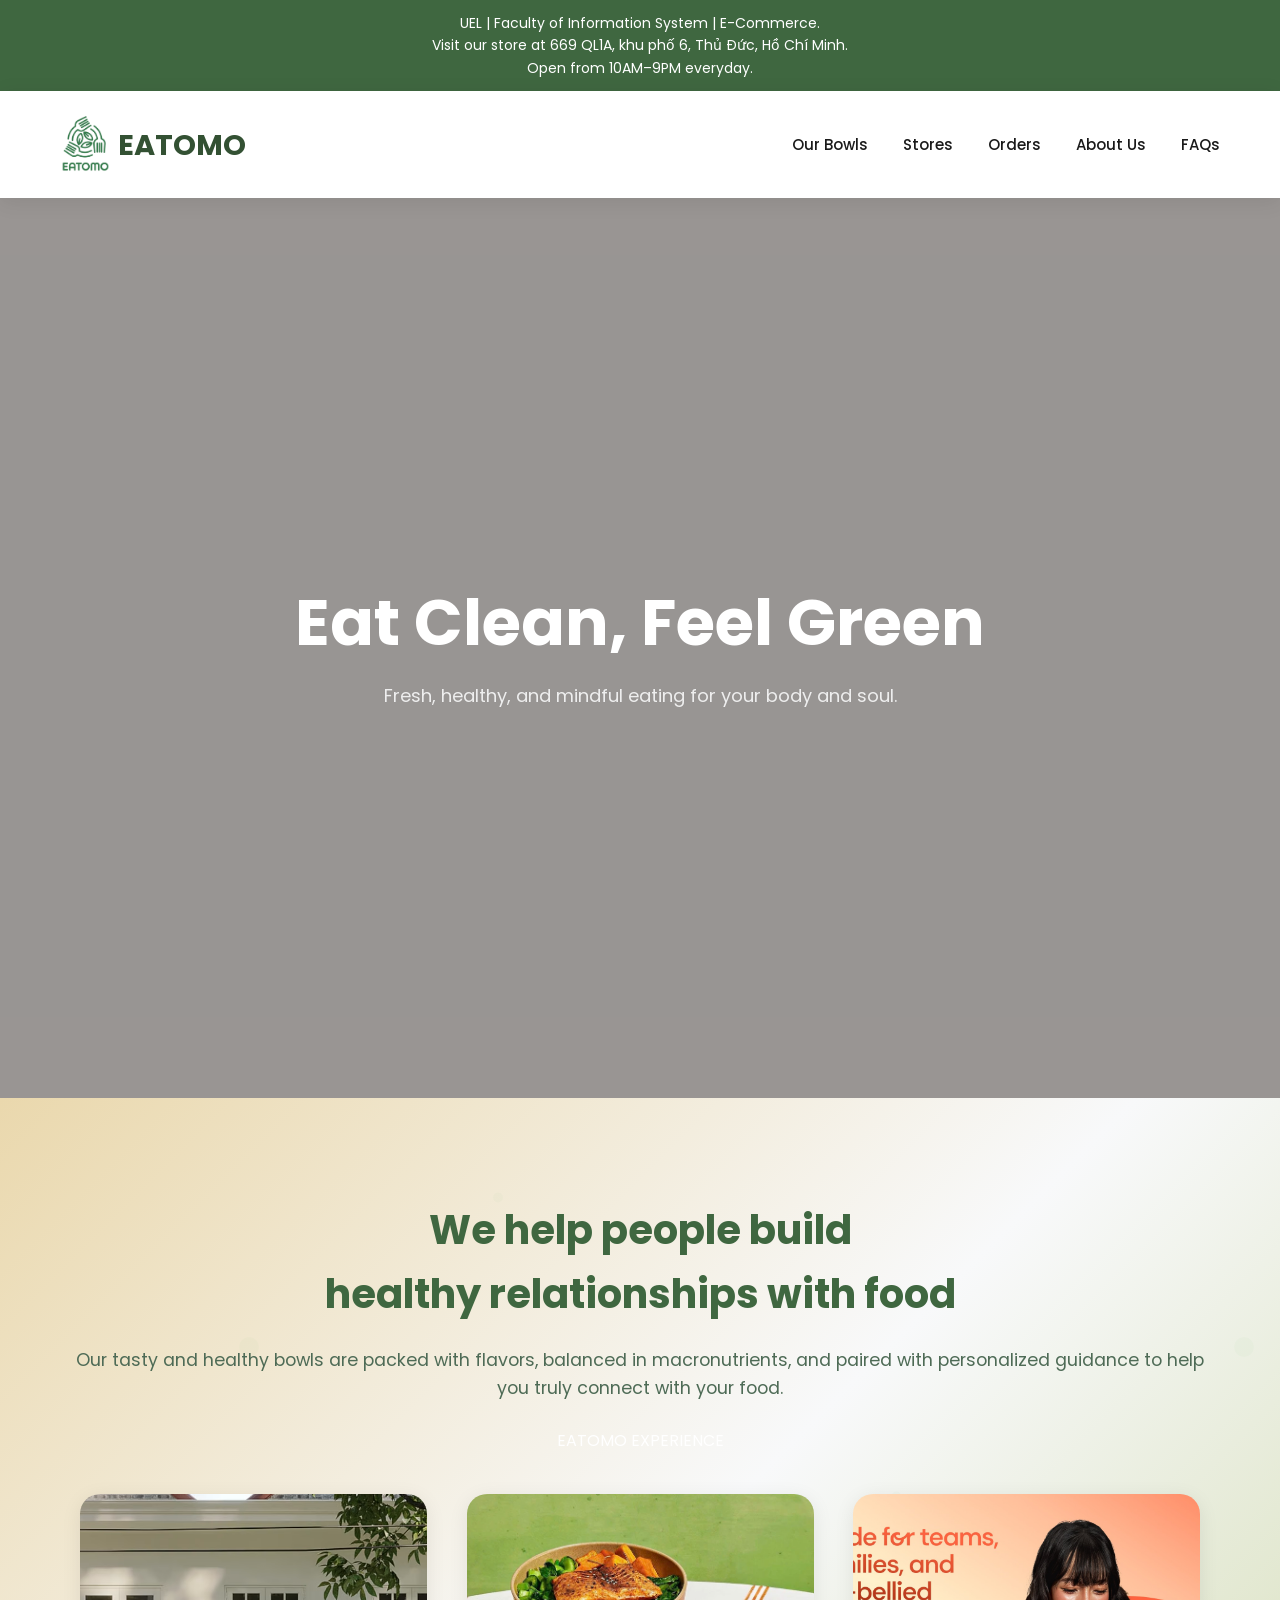
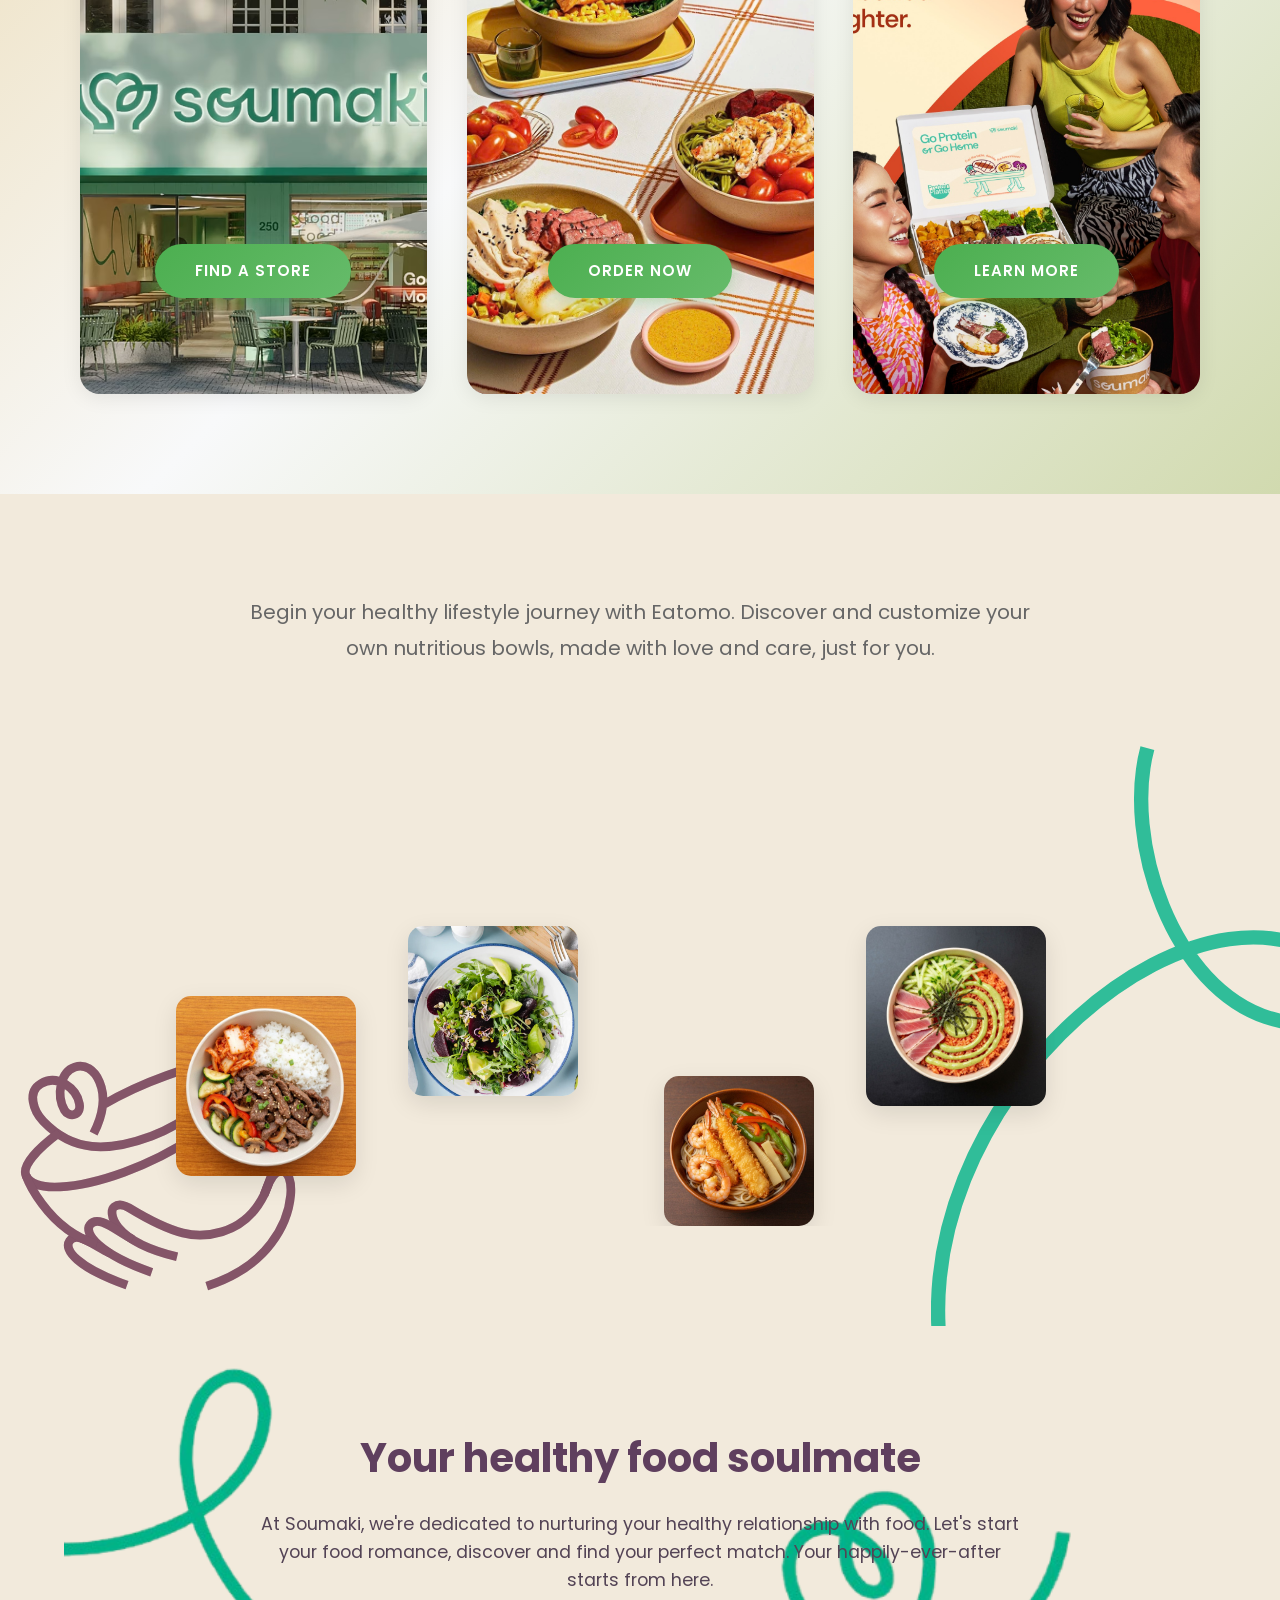
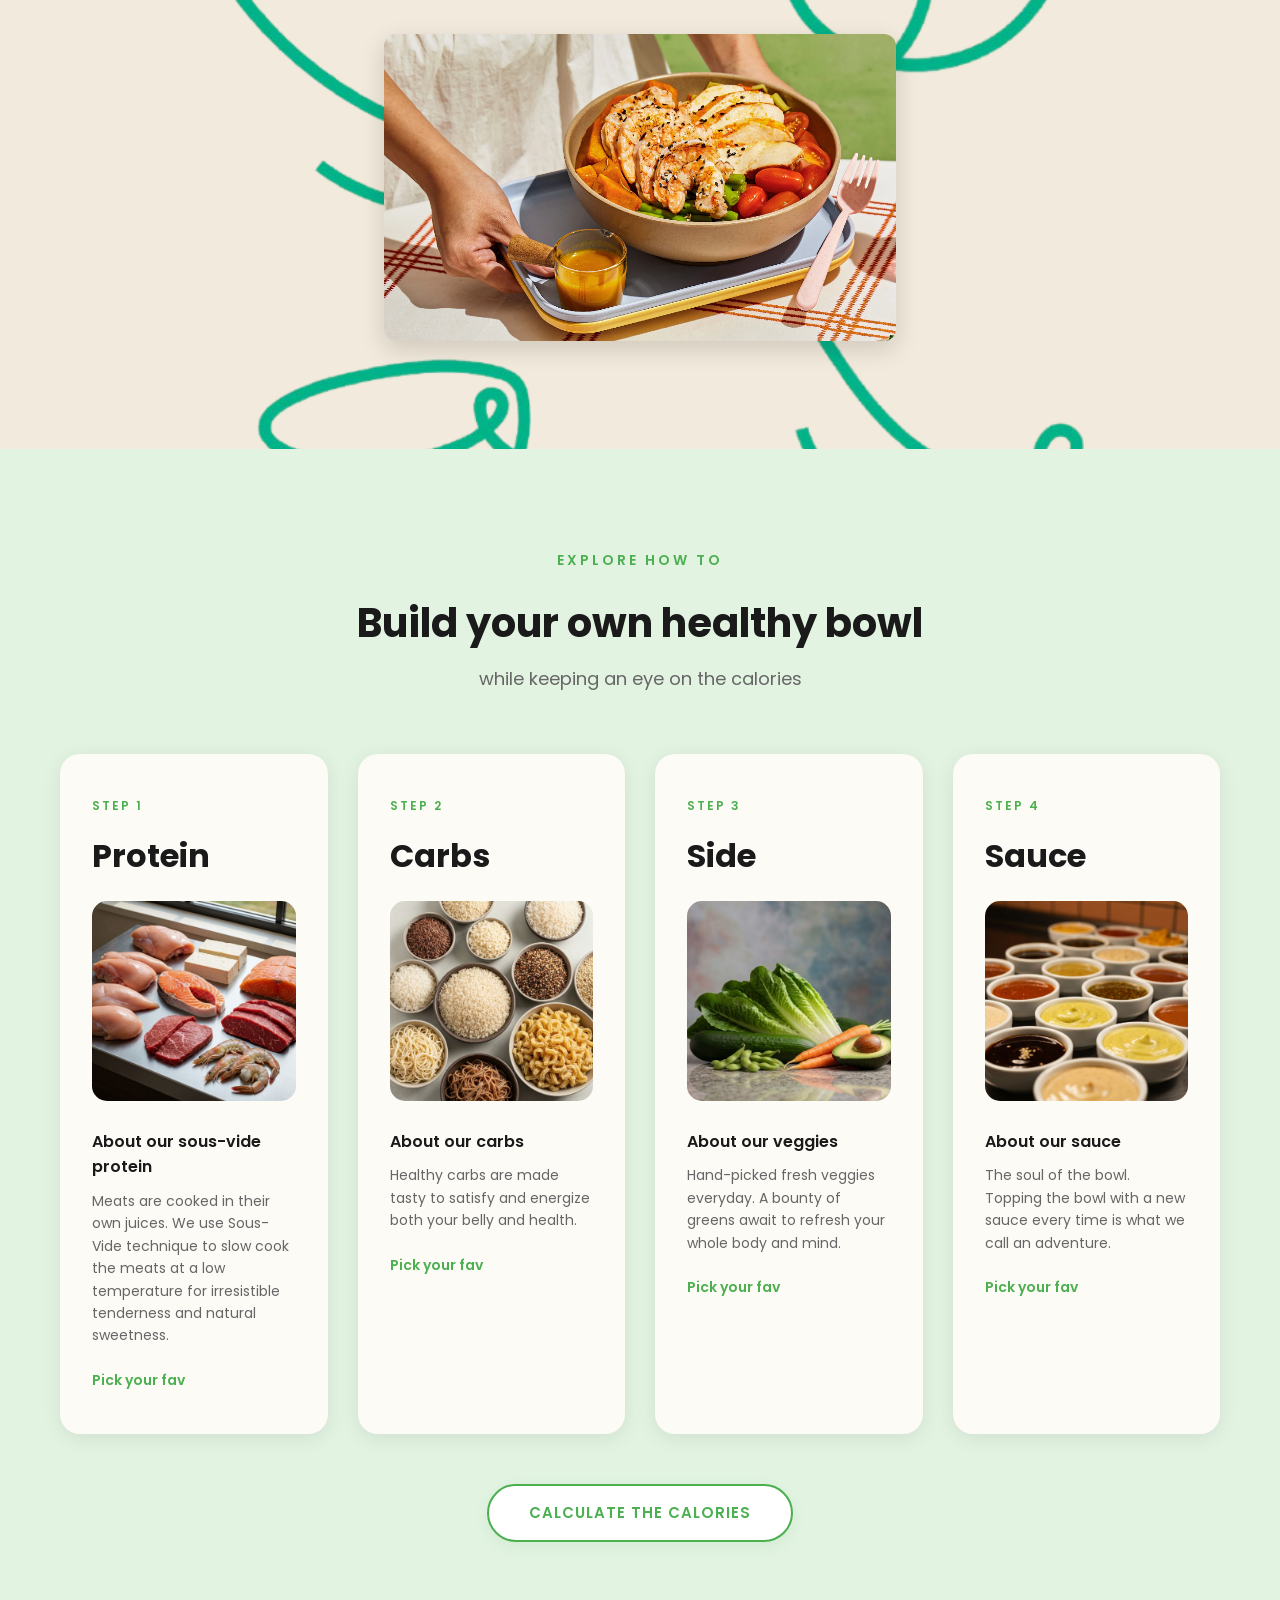
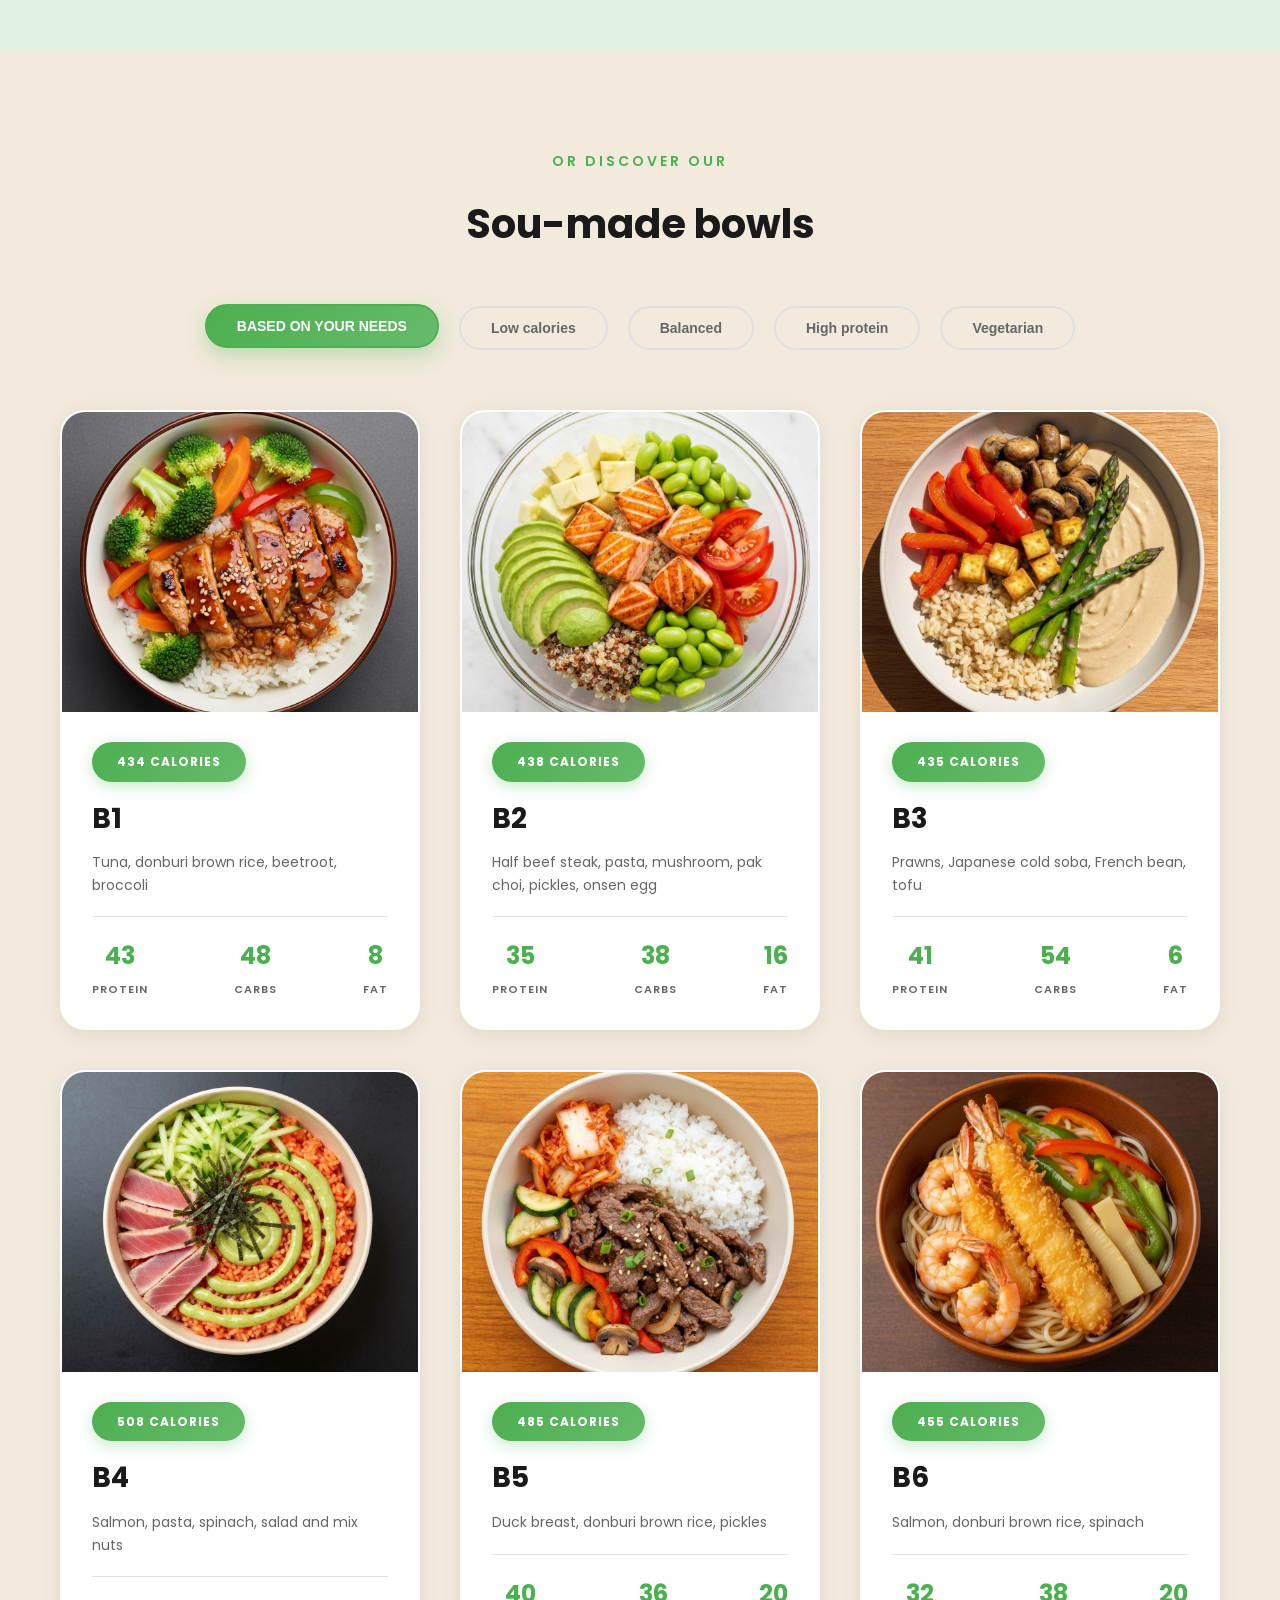
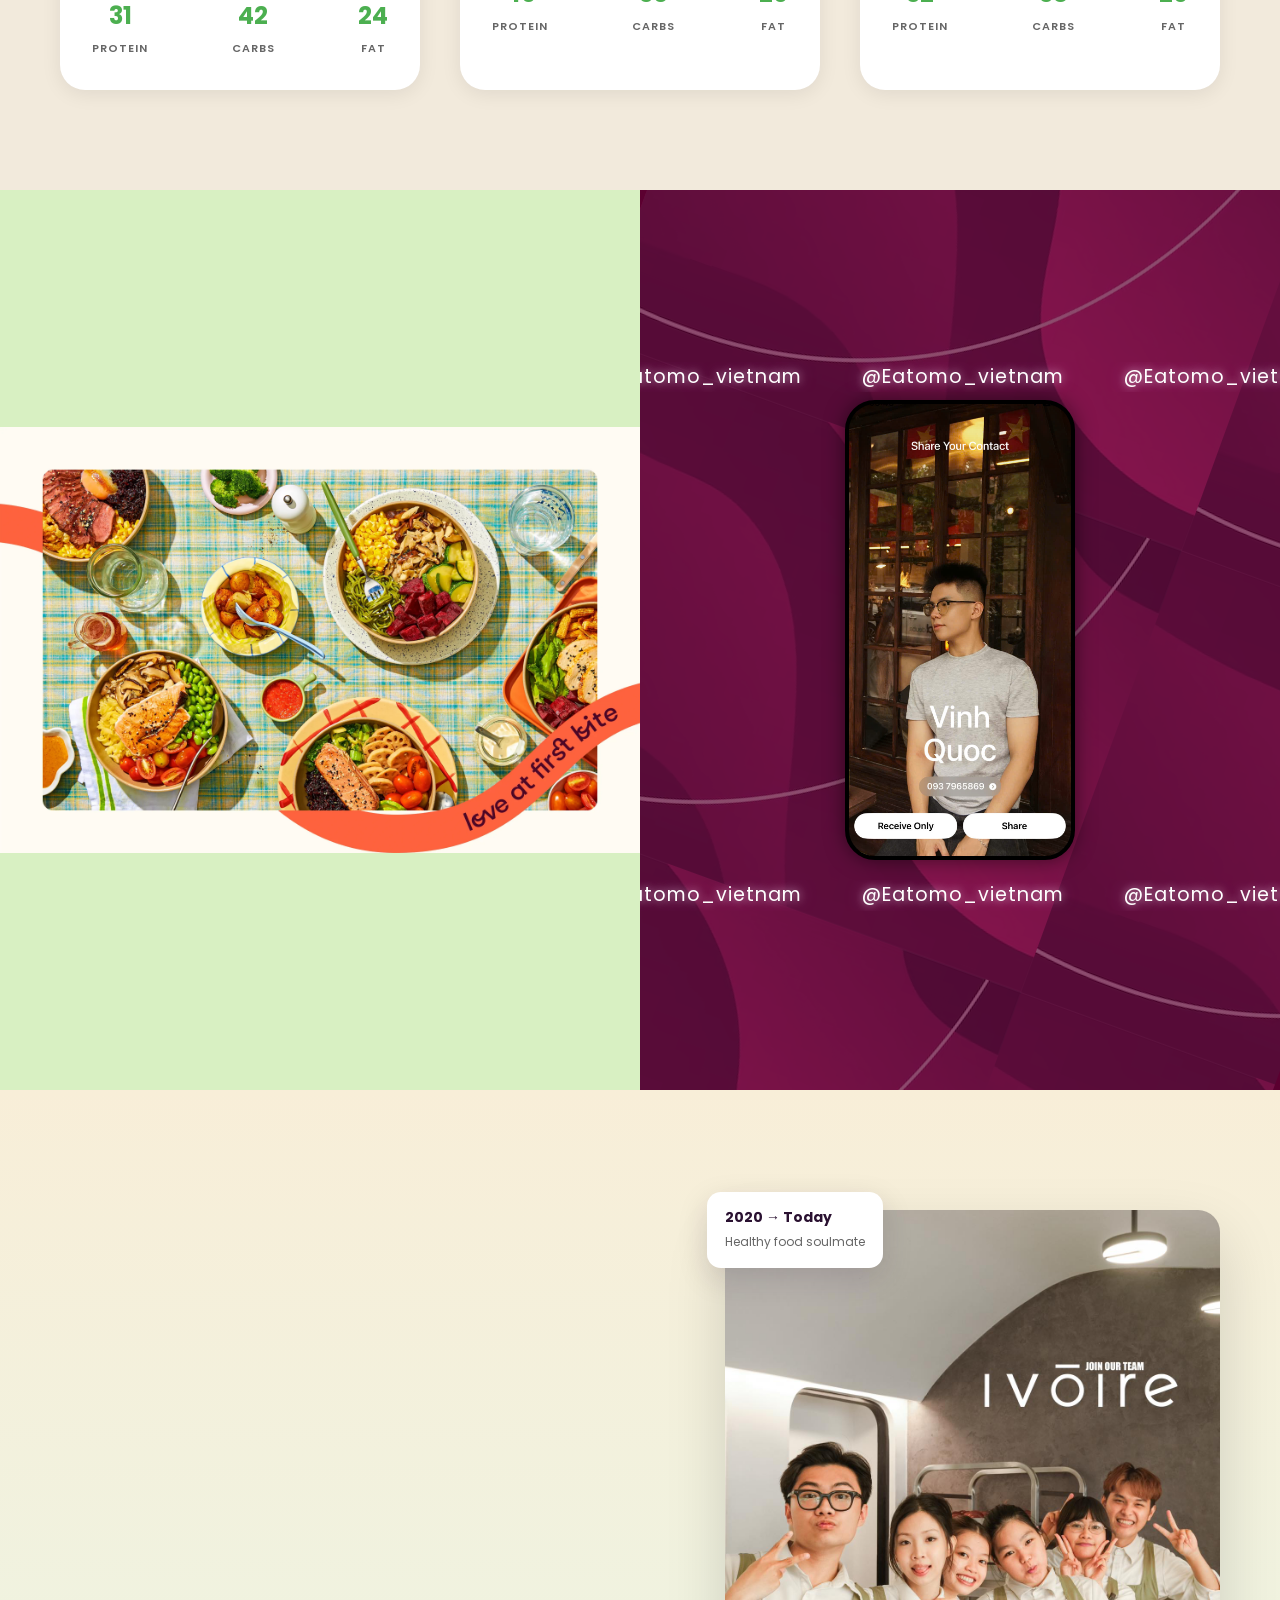
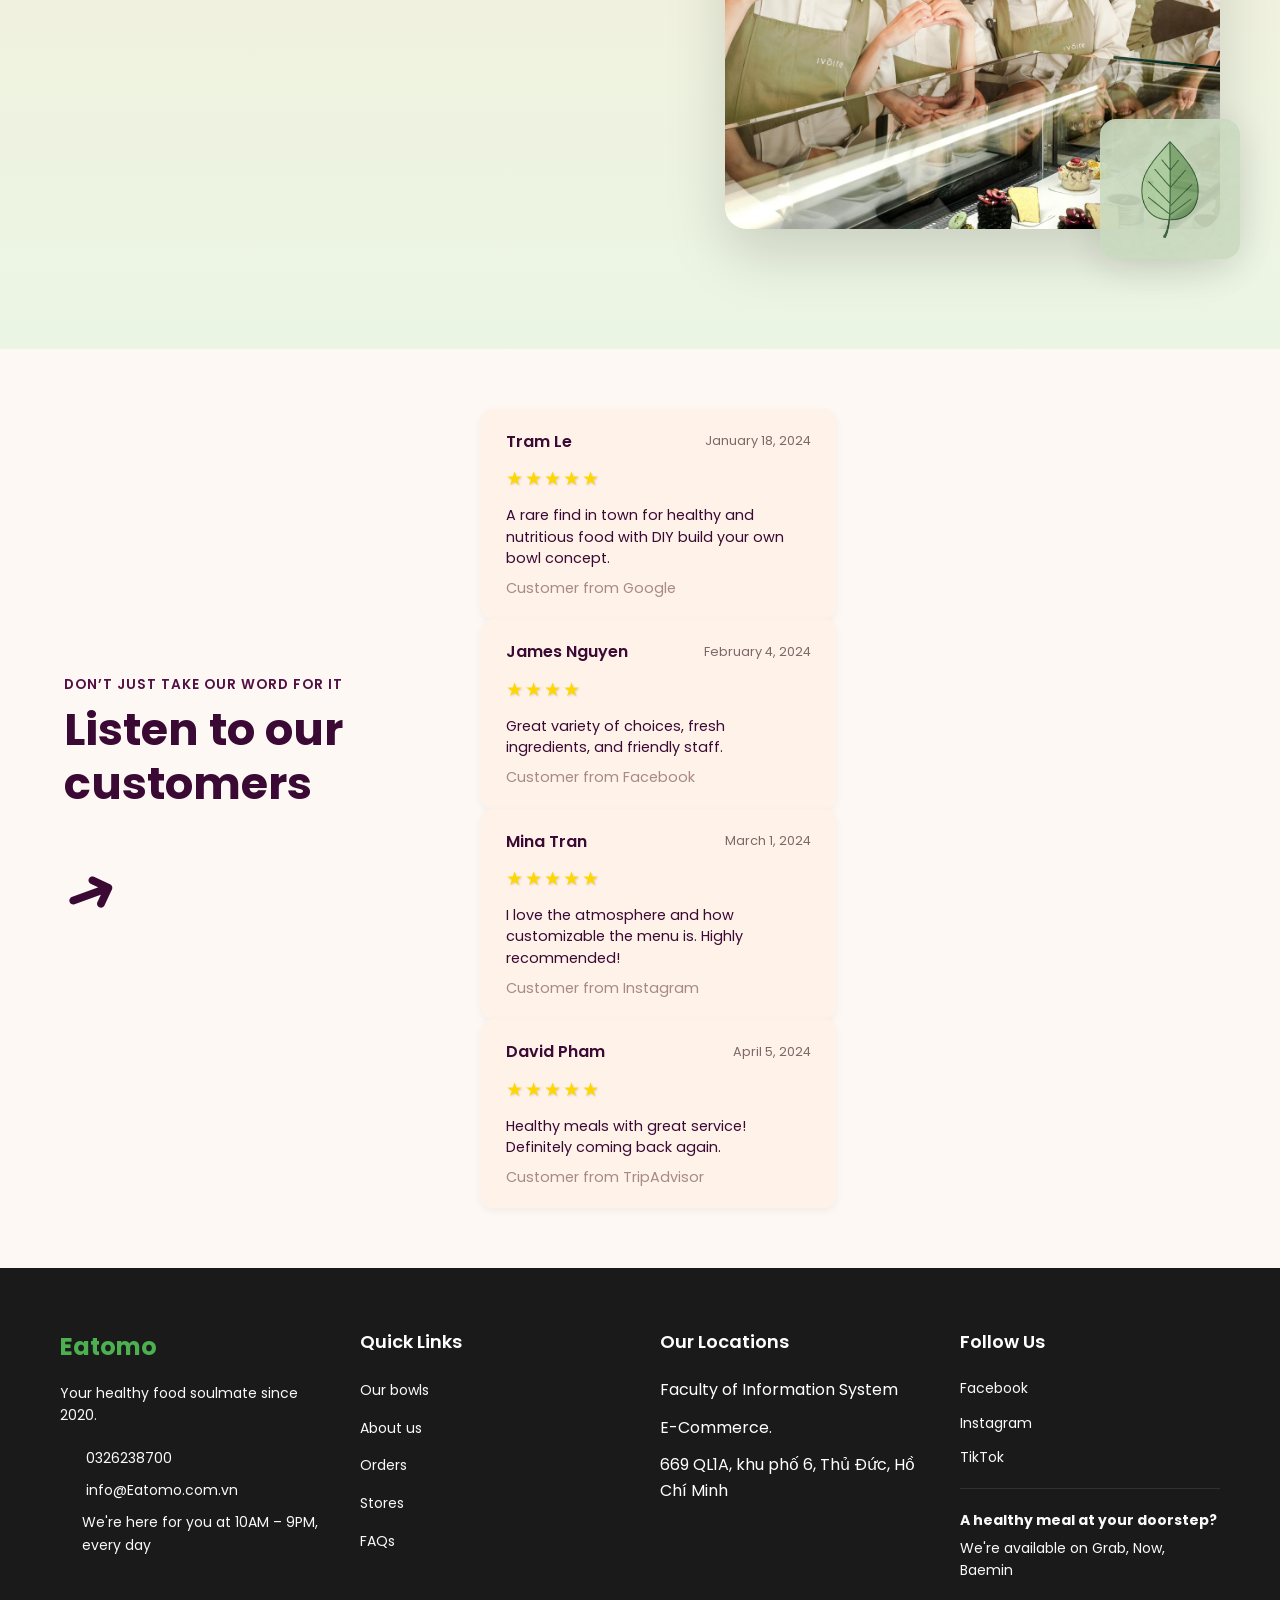
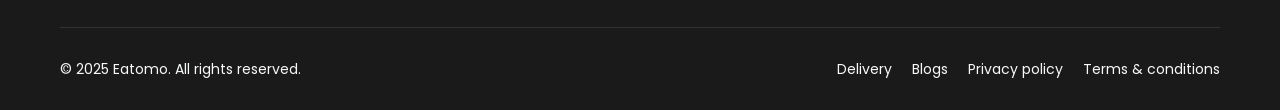
==== frontend/html/index.html @ 82e71188 "frontend heha" ====
<!DOCTYPE html>
<html lang="vi">
<head>
    <meta charset="UTF-8">
    <meta name="viewport" content="width=device-width, initial-scale=1.0">
    <title>Home – EATOMO - Your healthy food soulmate</title>
    <link rel="stylesheet" href="../css/styles.css">
    <link rel="preconnect" href="https://fonts.googleapis.com">
    <link rel="preconnect" href="https://fonts.gstatic.com" crossorigin>
    <link href="https://fonts.googleapis.com/css2?family=Poppins:wght@300;400;500;600;700;800&family=Playfair+Display:wght@400;600;700&display=swap" rel="stylesheet">
   
</head>
<body>
    <!-- Top Banner -->
    <div class="top-banner">
        <p>UEL | Faculty of Information System | E-Commerce.</p>
        <p>Visit our store at 669 QL1A, khu phố 6, Thủ Đức, Hồ Chí Minh.</p>
        <p>Open from 10AM–9PM everyday.</p>
    </div>

    <!-- Header -->
     
    <header class="header">
        <div class="container">
            <div class="logo" id="backToTop">
                <h1>
                   <img src="../images/index/image-removebg-preview (36).png">
                    EATOMO
                </h1>
            </div>
            <nav class="nav">
                <a href="our-bowls.html" class="nav-link" onclick="navigateToPage('bowls')">Our Bowls</a>
                <a href="stores.html" class="nav-link" onclick="navigateToPage('stores')">Stores</a>
                <a href="#" class="nav-link" onclick="navigateToPage('delivery')">Orders</a>
                <a href="about-us.html" class="nav-link" onclick="navigateToPage('about')">About Us</a>
                <a href="faqs.html" class="nav-link" onclick="navigateToPage('contact')">FAQs</a>
            </nav>
            <button class="menu-toggle" id="menuToggle">
                <span></span>
                <span></span>
                <span></span>
            </button>
        </div>
    </header>
    </section>
            <section class="hero-video-section">
                <video autoplay muted loop playsinline class="background-video">
                    <source src="../videos//1015.mp4" type="video/mp4">
                </video>
                <div class="video-overlay"></div>
                <div class="hero-content">
                    <h1 class="hero-title">Eat Clean, Feel Green</h1>
                    <p class="hero-subtext">
                    Fresh, healthy, and mindful eating for your body and soul.
                    </p>
                </div>
    </section>
    <!-- Hero Section -->
    <section class="hero">
        
        <div class="container">
            <section>
            <div>
                <h2 class="section-title" style="text-align: center; color: rgb(63, 103, 64);">
                    We help people build
                <p/>healthy relationships with food</h2>
                <p class="section-description" style="text-align: center; color: rgb(78, 107, 86);">Our tasty and healthy bowls are packed with flavors, balanced in macronutrients, and paired with personalized guidance to help you truly connect with your food.</p>
            </div>
            
            <br/>
            <div class="hero-content-sub">
                <p class="hero-label">EATOMO EXPERIENCE</p>
                 
                <div class="experience-cards">
                    <div class="experience-card">
                        <div class="card-icon">
                            <i class="fas fa-store"></i>
                        </div>
                        <a href="#" class="btn btn-primary" onclick="findStore()">Find a store</a>
                    </div>
                    <div class="experience-card1">
                        <div class="card-icon">
                            <i class="fas fa-bowl-rice"></i>
                        </div>

                        <a href="#" class="btn btn-primary" onclick="orderNow()">Order now</a>
                    </div>
                    <div class="experience-card2">
                        <div class="card-icon">
                            <i class="fas fa-utensils"></i>
                        </div>
                        <a href="#" class="btn btn-primary" onclick="learnMoreCatering()">Learn more</a>
                    </div>
                </div>
            </div>
        </div>
    </section>

    <!-- Intro Section -->
    <section class="intro-section">
        <div class="container">
            <div class="intro-content">
                <p class="intro-text">Begin your healthy lifestyle journey with Eatomo. Discover and customize your own nutritious bowls, made with love and care, just for you.</p>
            </div>

            <img src="../images/index/1-1.svg" alt="" class="green">
            <img src="../images/index/1-2.svg" alt="" class="yellow">
                
           
            <div class="decorative-images">
                <img src="../images/index/bowl-healthy.jpg" alt="Vegetables" class="deco-img deco-1">
                <img src="../images/index/ingredients-fresh.jpg" alt="Bowl" class="deco-img deco-2">
                <img src="../images/index/leaf.webp" alt="Leaf" class="deco-img deco-3">
                <img src="../images/index/vegetables-selection.jpg" alt="Ingredients" class="deco-img deco-4">
                <img src="../images/index/bowl-b4.jpg" alt="Produce" class="deco-img deco-5">
                <img src="../images/index/bowl-b5.jpg" alt="Herb" class="deco-img deco-6">
                <img src="../images/index/bowl-b6.jpg" alt="Food Bowl" class="deco-img deco-7">
            </div>
        </div>
    </section>

    
    <!--Soulmate Section-->
    <section class="soulmate-section">
        <div class="container">
            <h2 class="section-title">Your healthy food soulmate</h2>
            <p class="section-description">At Soumaki, we're dedicated to nurturing your healthy relationship with food. Let's start your food romance, discover and find your perfect match. Your happily-ever-after starts from here.</p>
        </div>
        <img src="../images/index/Screenshot_2025-10-15_144944-removebg-preview.png" alt="" class="bg1">
        <img src="../images/index/Screenshot_2025-10-15_145032.png" alt="" class="bg2">
                
        <section class="content">
            <div class="image">
                <img src="../images/index/Pic-Web_Our-Story-jpg.webp" alt="Our Story">
            </div>
        </section>
    </section>
    

    <!--Build Your Bowl Section--> 
    <section class="build-bowl-section">
        <div class="container">
            <p class="section-label">EXPLORE HOW TO</p>
            <h2 class="section-title">Build your own healthy bowl</h2>
            <p class="section-subtitle">while keeping an eye on the calories</p>

            <div class="steps-container">
                <div class="step-card" data-step="1">
                    <div class="step-number">STEP 1</div>
                    <div class="step-icon">
                        <i class="fas fa-drumstick-bite"></i>
                    </div>
                    <h3 class="step-title">Protein</h3>
                    <img src="../images/index/protein-selection.jpg" alt="Protein Selection" class="step-image">
                    <div class="step-content">
                        <h4>About our sous-vide protein</h4>
                        <p>Meats are cooked in their own juices. We use Sous-Vide technique to slow cook the meats at a low temperature for irresistible tenderness and natural sweetness.</p>
                        <a href="#" class="step-link">Pick your fav</a>
                    </div>
                </div>

                <div class="step-card" data-step="2">
                    <div class="step-number">STEP 2</div>
                    <div class="step-icon">
                        <i class="fas fa-seedling"></i>
                    </div>
                    <h3 class="step-title">Carbs</h3>
                    <img src="../images/index/carbs-selection.jpg" alt="Carbs Selection" class="step-image">
                    <div class="step-content">
                        <h4>About our carbs</h4>
                        <p>Healthy carbs are made tasty to satisfy and energize both your belly and health.</p>
                        <a href="#" class="step-link">Pick your fav</a>
                    </div>
                </div>

                  
                <div class="step-card" data-step="3">
                    <div class="step-number">STEP 3</div>
                    <div class="step-icon">
                        <i class="fas fa-carrot"></i>
                    </div>
                    <h3 class="step-title">Side</h3>
                    <img src="../images/index/vegetables-selection.jpg" alt="Sides Selection" class="step-image">
                    <div class="step-content">
                        <h4>About our veggies</h4>
                        <p>Hand-picked fresh veggies everyday. A bounty of greens await to refresh your whole body and mind.</p>
                        <a href="#" class="step-link">Pick your fav</a>
                    </div>
                </div>

                 
                <div class="step-card" data-step="4">
                    <div class="step-number">STEP 4</div>
                    <div class="step-icon">
                        <i class="fas fa-tint"></i>
                    </div>
                    <h3 class="step-title">Sauce</h3>
                    <img src="../images/index/sauce-selection.jpg" alt="Sauce Selection" class="step-image">
                    <div class="step-content">
                        <h4>About our sauce</h4>
                        <p>The soul of the bowl. Topping the bowl with a new sauce every time is what we call an adventure.</p>
                        <a href="#" class="step-link">Pick your fav</a>
                    </div>
                </div>
            </div>

            <div class="calculate-cta">
                <a href="#" class="btn btn-secondary" onclick="calculateCalories()">Calculate the calories</a>
            </div>
        </div>
    </section>

    <!--Sou-made Bowls Section-->
    <section class="soumade-bowls-section">
        <div class="container">
            <p class="section-label">OR DISCOVER OUR</p>
            <h2 class="section-title">Sou-made bowls</h2>
            
            <div class="filter-tabs">
                <button class="filter-tab active" data-filter="all">BASED ON YOUR NEEDS</button>
                <button class="filter-tab" data-filter="low-cal">Low calories</button>
                <button class="filter-tab" data-filter="balanced">Balanced</button>
                <button class="filter-tab" data-filter="high-protein">High protein</button>
                <button class="filter-tab" data-filter="vegetarian">Vegetarian</button>
            </div>

            <div class="bowls-grid">
                
                <div class="bowl-card" data-category="low-cal">
                    <div class="bowl-image">
                        <img src="../images/index/bowl-b1.jpg" alt="B1 Bowl">
                        <button class="download-recipe">Download recipe</button>
                    </div>
                    <div class="bowl-info">
                        <div class="bowl-calories">
                            <span class="calories-badge">434 CALORIES</span>
                        </div>
                        <h3 class="bowl-name">B1</h3>
                        <p class="bowl-description">Tuna, donburi brown rice, beetroot, broccoli</p>
                        <div class="bowl-macros">
                            <div class="macro">
                                <span class="macro-value">43</span>
                                <span class="macro-label">PROTEIN</span>
                            </div>
                            <div class="macro">
                                <span class="macro-value">48</span>
                                <span class="macro-label">CARBS</span>
                            </div>
                            <div class="macro">
                                <span class="macro-value">8</span>
                                <span class="macro-label">FAT</span>
                            </div>
                        </div>
                    </div>
                </div>

                
                <div class="bowl-card" data-category="balanced">
                    <div class="bowl-image">
                        <img src="../images/index/bowl-b2.jpg" alt="B2 Bowl">
                        <button class="download-recipe">Download recipe</button>
                    </div>
                    <div class="bowl-info">
                        <div class="bowl-calories">
                            <span class="calories-badge">438 CALORIES</span>
                        </div>
                        <h3 class="bowl-name">B2</h3>
                        <p class="bowl-description">Half beef steak, pasta, mushroom, pak choi, pickles, onsen egg</p>
                        <div class="bowl-macros">
                            <div class="macro">
                                <span class="macro-value">35</span>
                                <span class="macro-label">PROTEIN</span>
                            </div>
                            <div class="macro">
                                <span class="macro-value">38</span>
                                <span class="macro-label">CARBS</span>
                            </div>
                            <div class="macro">
                                <span class="macro-value">16</span>
                                <span class="macro-label">FAT</span>
                            </div>
                        </div>
                    </div>
                </div>

            
                <div class="bowl-card" data-category="low-cal">
                    <div class="bowl-image">
                        <img src="../images/index/bowl-b3.jpg" alt="B3 Bowl">
                        <button class="download-recipe">Download recipe</button>
                    </div>
                    <div class="bowl-info">
                        <div class="bowl-calories">
                            <span class="calories-badge">435 CALORIES</span>
                        </div>
                        <h3 class="bowl-name">B3</h3>
                        <p class="bowl-description">Prawns, Japanese cold soba, French bean, tofu</p>
                        <div class="bowl-macros">
                            <div class="macro">
                                <span class="macro-value">41</span>
                                <span class="macro-label">PROTEIN</span>
                            </div>
                            <div class="macro">
                                <span class="macro-value">54</span>
                                <span class="macro-label">CARBS</span>
                            </div>
                            <div class="macro">
                                <span class="macro-value">6</span>
                                <span class="macro-label">FAT</span>
                            </div>
                        </div>
                    </div>
                </div>

                
                <div class="bowl-card" data-category="balanced">
                    <div class="bowl-image">
                        <img src="../images/index/bowl-b4.jpg" alt="B4 Bowl">
                        <button class="download-recipe">Download recipe</button>
                    </div>
                    <div class="bowl-info">
                        <div class="bowl-calories">
                            <span class="calories-badge">508 CALORIES</span>
                        </div>
                        <h3 class="bowl-name">B4</h3>
                        <p class="bowl-description">Salmon, pasta, spinach, salad and mix nuts</p>
                        <div class="bowl-macros">
                            <div class="macro">
                                <span class="macro-value">31</span>
                                <span class="macro-label">PROTEIN</span>
                            </div>
                            <div class="macro">
                                <span class="macro-value">42</span>
                                <span class="macro-label">CARBS</span>
                            </div>
                            <div class="macro">
                                <span class="macro-value">24</span>
                                <span class="macro-label">FAT</span>
                            </div>
                        </div>
                    </div>
                </div>

                
                <div class="bowl-card" data-category="high-protein">
                    <div class="bowl-image">
                        <img src="../images/index/bowl-b5.jpg" alt="B5 Bowl">
                        <button class="download-recipe">Download recipe</button>
                    </div>
                    <div class="bowl-info">
                        <div class="bowl-calories">
                            <span class="calories-badge">485 CALORIES</span>
                        </div>
                        <h3 class="bowl-name">B5</h3>
                        <p class="bowl-description">Duck breast, donburi brown rice, pickles</p>
                        <div class="bowl-macros">
                            <div class="macro">
                                <span class="macro-value">40</span>
                                <span class="macro-label">PROTEIN</span>
                            </div>
                            <div class="macro">
                                <span class="macro-value">36</span>
                                <span class="macro-label">CARBS</span>
                            </div>
                            <div class="macro">
                                <span class="macro-value">20</span>
                                <span class="macro-label">FAT</span>
                            </div>
                        </div>
                    </div>
                </div>

                
                <div class="bowl-card" data-category="vegetarian">
                    <div class="bowl-image">
                        <img src="../images/index/bowl-b6.jpg" alt="B6 Bowl">
                        <button class="download-recipe">Download recipe</button>
                    </div>
                    <div class="bowl-info">
                        <div class="bowl-calories">
                            <span class="calories-badge">455 CALORIES</span>
                        </div>
                        <h3 class="bowl-name">B6</h3>
                        <p class="bowl-description">Salmon, donburi brown rice, spinach</p>
                        <div class="bowl-macros">
                            <div class="macro">
                                <span class="macro-value">32</span>
                                <span class="macro-label">PROTEIN</span>
                            </div>
                            <div class="macro">
                                <span class="macro-value">38</span>
                                <span class="macro-label">CARBS</span>
                            </div>
                            <div class="macro">
                                <span class="macro-value">20</span>
                                <span class="macro-label">FAT</span>
                            </div>
                        </div>
                    </div>
                </div>
            </div>
        </div>
    </section>

    
    <section class="split-screen">
        <!-- Left side: Food Image -->
        <div class="left">
            <img src="../images/index/greenmy.webp" alt="Soumaki Food Bowl" >
        </div>

        <!-- Right side: Instagram Section -->
        <div class="right">
            <div class="wave-bg"></div>
            <div class="insta-container">
                <p class="insta-handle">
                    @Eatomo_vietnam &nbsp;&nbsp;&nbsp;&nbsp;&nbsp;&nbsp;&nbsp;&nbsp;&nbsp;
                    @Eatomo_vietnam&nbsp;&nbsp;&nbsp;&nbsp;&nbsp;&nbsp;&nbsp;&nbsp;&nbsp;
                    @Eatomo_vietnam&nbsp;&nbsp;&nbsp;&nbsp;&nbsp;&nbsp;&nbsp;&nbsp;&nbsp;
                    @Eatomo_vietnam&nbsp;&nbsp;&nbsp;&nbsp;&nbsp;&nbsp;&nbsp;&nbsp;&nbsp;
                    @Eatomo_vietnam&nbsp;&nbsp;&nbsp;&nbsp;&nbsp;&nbsp;&nbsp;&nbsp;&nbsp;
                    @Eatomo_vietnam&nbsp;&nbsp;&nbsp;&nbsp;&nbsp;&nbsp;&nbsp;&nbsp;&nbsp;                    
                    @Eatomo_vietnam</p>
                <div class="phone-frame">
                    <img src="../images/index/phone.jpg" alt="Instagram Story" style="background-size: contain;" >
                </div>
                <p class="insta-handle">
                    @Eatomo_vietnam &nbsp;&nbsp;&nbsp;&nbsp;&nbsp;&nbsp;&nbsp;&nbsp;&nbsp;
                    @Eatomo_vietnam&nbsp;&nbsp;&nbsp;&nbsp;&nbsp;&nbsp;&nbsp;&nbsp;&nbsp;
                    @Eatomo_vietnam&nbsp;&nbsp;&nbsp;&nbsp;&nbsp;&nbsp;&nbsp;&nbsp;&nbsp;
                    @Eatomo_vietnam&nbsp;&nbsp;&nbsp;&nbsp;&nbsp;&nbsp;&nbsp;&nbsp;&nbsp;
                    @Eatomo_vietnam&nbsp;&nbsp;&nbsp;&nbsp;&nbsp;&nbsp;&nbsp;&nbsp;&nbsp;
                    @Eatomo_vietnam&nbsp;&nbsp;&nbsp;&nbsp;&nbsp;&nbsp;&nbsp;&nbsp;&nbsp;                    
                    @Eatomo_vietnam</p>
            </div>
        </div>
    </section>

    
    <section class="our-story-section">
        <div class="container">
            <div class="story-grid">
                <div class="story-text animate-slide-left">
                    <span class="section-label">OUR STORY, YOUR JOURNEY</span>
                    <h2 class="section-title">We help people build healthy relationships with food</h2>
                    <p class="story-description">Since 2020, we’ve been crafting fresh bowls with balanced macros and honest ingredients. Every serving is a gentle nudge toward a healthier, happier you.</p>
                    <ul class="story-highlights">
                        <li><span>Hand-picked produce daily</span></li>
                        <li><span>Sous-vide proteins for perfect tenderness</span></li>
                        <li><span>Thoughtful sauces, low on guilt – high on joy</span></li>
                    </ul>
                    <div class="story-cta">
                        <a href="#" class="btn btn-secondary" onclick="diveIntoStory()">Dive into our story</a>
                    </div>
                </div>
                <div class="story-visual animate-slide-right">
                    <div class="story-photo main">
                        <img src="../images/index/team.jpg" alt="Soumaki Team">
                    </div>
                    <img class="story-deco leaf" src="../images/index/decoration-leaf.jpg" alt="leaf">
                    <div class="story-badge">
                        <strong>2020 → Today</strong>
                        <span>Healthy food soulmate</span>
                    </div>
                </div>
            </div>
        </div>
    </section>

    <!-- Customer Reviews Section -->
  <section class="reviews-section">
    <div class="reviews-container">

      <!-- Left intro -->
      <div class="intro">
        <p class="small-text">DON’T JUST TAKE OUR WORD FOR IT</p>
        <h1>Listen to our<br>customers</h1>
        <div class="arrow">➜</div>
      </div>

      <!-- Right reviews -->
      <div class="right-panel">
        <div id="reviews"></div>
      </div>

    </div>
  </section>

    <!--Footer--> 
    <footer class="footer">
        <div class="container">
            <div class="footer-content">
                <div class="footer-col">
                    <h3>Eatomo</h3>
                    <p>Your healthy food soulmate since 2020.</p>
                    <div class="contact-info">
                        <p><i class="fas fa-phone"></i> 0326238700</p>
                        <p><i class="fas fa-envelope"></i> info@Eatomo.com.vn</p>
                        <p><i class="fas fa-clock"></i> We're here for you at 10AM – 9PM, every day</p>
                    </div>
                </div>
                <div class="footer-col">
                    <h4>Quick Links</h4>
                    <ul>
                        
                        <li><a href="#" onclick="navigateToPage('bowls')">Our bowls</a></li>
                        <li><a href="#" onclick="navigateToPage('about')">About us</a></li>
                        <li><a href="#" onclick="navigateToPage('catering')">Orders</a></li>
                        <li><a href="#" onclick="navigateToPage('stores')">Stores</a></li>
                        <li><a href="#" onclick="showFAQs()">FAQs</a></li>
                    </ul>
                </div>
                <div class="footer-col">
                    <h4>Our Locations</h4>
                    <ul>
                        <li>Faculty of Information System</li>
                        <li>E-Commerce.</li>
                        <li>669 QL1A, khu phố 6, Thủ Đức, Hồ Chí Minh</li>
                    </ul>
                </div>
                <div class="footer-col">
                    <h4>Follow Us</h4>
                    <div class="social-links">
                        <a href="#" onclick="openSocialMedia('facebook')"><i class="fab fa-facebook"></i> Facebook</a>
                        <a href="#" onclick="openSocialMedia('instagram')"><i class="fab fa-instagram"></i> Instagram</a>
                        <a href="#" onclick="openSocialMedia('tiktok')"><i class="fab fa-tiktok"></i> TikTok</a>
                    </div>
                    <div class="delivery-info">
                        <p><strong>A healthy meal at your doorstep?</strong></p>
                        <p>We're available on Grab, Now, Baemin</p>
                    </div>
                </div>
            </div>
            <div class="footer-bottom">
                <div class="footer-bottom-content">
                    <p>&copy; 2025 Eatomo. All rights reserved.</p>
                    <div class="footer-links">
                        <a href="#">Delivery</a>
                        <a href="#">Blogs</a>
                        <a href="#">Privacy policy</a>
                        <a href="#">Terms & conditions</a>
                    </div>
                </div>
            </div>
        </div>
    </footer>

    <script src="../js/script.js"></script>
</body>
</html>
---- frontend/css/styles.css ----
/* Reset & Base Styles */
* {
  margin: 0;
  padding: 0;
  box-sizing: border-box;
}

:root {
  --primary-green: #4caf50;
  --dark-green: #2e7d32;
  --light-green: #81c784;
  --accent-green: #66bb6a;
  --cream: #fff8e7;
  --white: #ffffff;
  --black: #1a1a1a;
  --gray: #666666;
  --light-gray: #f8f9fa;
  --border-color: #e0e0e0;
  --shadow: 0 4px 20px rgba(0, 0, 0, 0.08);
  --shadow-hover: 0 8px 30px rgba(0, 0, 0, 0.12);
  --gradient-primary: linear-gradient(135deg, #4caf50 0%, #66bb6a 100%);
  --gradient-hero: linear-gradient(135deg, #ead8ad 0%, #f8f9fa 50%, #d1daaf 100%);
  --gradient-soulmate: linear-gradient(135deg, #81c784 0%, #4caf50 50%, #2e7d32 100%);
}

body {
  font-family: "Poppins", sans-serif;
  color: var(--black);
  line-height: 1.6;
  overflow-x: hidden;
}

.container {
  max-width: 1200px;
  margin: 0 auto;
  padding: 0 20px;
}

/* Top Banner */
.top-banner {
  background-color: rgb(63, 103, 64);
  color: var(--white);
  text-align: center;
  padding: 12px 20px;
  font-size: 14px;
  font-weight: 400;
}

/* Header */
.header {
  background-color: var(--white);
  box-shadow: var(--shadow);
  position: sticky;
  top: 0;
  z-index: 1000;
  transition: all 0.3s ease;
}

/* Container trong header */
.header .container {
  display: flex;
  justify-content: space-between;
  align-items: center;
  padding: 5px 20px; 
}
.logo h1 {
  display: flex;
  align-items: center;
  justify-content: flex-start;
  gap: 8px; /* khoảng cách giữa icon và chữ */
  font-size: 1.8rem;
  font-weight: 700;
  color: #335133;
  margin: 0;
  cursor: pointer;
  transition: transform 0.2s ease;
}

.logo img {
  width: 50px;
  height: auto;
  object-fit: contain;
  vertical-align: middle;
}

.nav {
  display: flex;
  gap: 35px;
}

.nav-link {
  text-decoration: none;
  color: var(--black);
  font-weight: 500;
  font-size: 15px;
  transition: color 0.3s ease;
  position: relative;
}

.nav-link::after {
  content: "";
  position: absolute;
  bottom: -5px;
  left: 0;
  width: 0;
  height: 2px;
  background-color: var(--primary-green);
  transition: width 0.3s ease;
}

.nav-link:hover {
  color: var(--primary-green);
}

.nav-link:hover::after {
  width: 100%;
}

.menu-toggle {
  display: none;
  flex-direction: column;
  gap: 5px;
  background: none;
  border: none;
  cursor: pointer;
}

.menu-toggle span {
  width: 25px;
  height: 3px;
  background-color: var(--black);
  transition: all 0.3s ease;
}

/* Hero Section */
.hero {
  background: var(--gradient-hero);
  padding: 100px 0;
  position: relative;
  overflow: hidden;

}

.hero::before {
  content: '';
  position: absolute;
  top: 0;
  left: 0;
  right: 0;
  bottom: 0;
  background: url('data:image/svg+xml,<svg xmlns="http://www.w3.org/2000/svg" viewBox="0 0 100 100"><defs><pattern id="grain" width="100" height="100" patternUnits="userSpaceOnUse"><circle cx="25" cy="25" r="1" fill="%234caf50" opacity="0.1"/><circle cx="75" cy="75" r="1" fill="%234caf50" opacity="0.1"/><circle cx="50" cy="10" r="0.5" fill="%234caf50" opacity="0.1"/><circle cx="10" cy="60" r="0.5" fill="%234caf50" opacity="0.1"/><circle cx="90" cy="40" r="0.5" fill="%234caf50" opacity="0.1"/></pattern></defs><rect width="100" height="100" fill="url(%23grain)"/></svg>') repeat;
  opacity: 0.3;
  animation: float 20s ease-in-out infinite;
}

.hero-video-section {
  position: relative;
  width: 100%;
  height: 100vh;
  overflow: hidden;
  display: flex;
  align-items: center;
  justify-content: center;
}

/* === VIDEO FULL MÀN HÌNH === */
.background-video {
  position: absolute;
  top: 50%;
  left: 50%;
  width: 100vw;
  height: 100vh;
  object-fit: cover; /* quan trọng để tràn đều */
  transform: translate(-50%, -50%);
  z-index: -1;
}

/* === LỚP PHỦ === */
.video-overlay {
  position: absolute;
  inset: 0;
  background: rgba(0, 0, 0, 0.4);
  z-index: 0;
}

/* === NỘI DUNG HERO === */
.hero-content {
  position: relative;
  z-index: 1;
  text-align: center;
  color: #fff;
  padding: 0 20px;
}


.hero-content {
  opacity: 0;
  animation: fadeIn 2s ease-in-out forwards;
  animation-delay: 3.8s; /* Bắt đầu sau 5 giây */
}

.hero-title {
  font-size: 64px;
  font-weight: 700;
  line-height: 1.2;
  margin-bottom: 10px;
}

.hero-subtext {
  font-size: 18px;
  color: #333;
  opacity: 0;
  animation: fadeIn 2s ease-in-out forwards;
  animation-delay: 4.0s; /* Xuất hiện trễ hơn tiêu đề 0.5s */
}

.hero-content-sub {
  position: relative;
  z-index: 1;
  text-align: center;
  color: #fff;
  padding: 0 20px;
}

.hero-content-sub {
  opacity: 0;
  animation: fadeIn 2s ease-in-out forwards;
  animation-delay: 1s; /* Bắt đầu sau 5 giây */
}

/* Hiệu ứng mờ dần xuất hiện */
@keyframes fadeIn {
  from {
    opacity: 0;
    transform: translateY(30px);
  }
  to {
    opacity: 1;
    transform: translateY(0);
  }
}
.hero-subtext {
  margin-top: 20px;
  font-size: 18px;
  color: #eee;
  max-width: 600px;
  margin-left: auto;
  margin-right: auto;
}

/* Responsive */
@media (max-width: 768px) {
  .hero-title {
    font-size: 40px;
  }
}


@keyframes fadeInUp {
  from {
    opacity: 0;
    transform: translateY(30px);
  }
  to {
    opacity: 1;
    transform: translateY(0);
  }
}

.experience-cards {
  display: grid;
  grid-template-columns: repeat(3, 1fr);
  gap: 40px;
  margin-top: 40px;
  position: relative;
  z-index: 2;
}

.experience-card,
.experience-card1,
.experience-card2 {
  min-height: 400px; /* hoặc 500px nếu bạn muốn tỷ lệ cao */
  background-size: cover;
  background-position: center;
  background-repeat: no-repeat;
}

.experience-card {
  background-color: var(--white);
  padding: 50px 40px;
  border-radius: 20px;
  box-shadow: var(--shadow);
  transition: all 0.4s cubic-bezier(0.175, 0.885, 0.32, 1.275);
  text-align: center;
  position: relative;
  overflow: hidden;
  animation: fadeInUp 1s ease-out;
  background-image: url(../images/index/stores.avif);
  background-size: cover;
}
.experience-card1 {
  background-color: var(--white);
  padding: 50px 40px;
  border-radius: 20px;
  box-shadow: var(--shadow);
  transition: all 0.4s cubic-bezier(0.175, 0.885, 0.32, 1.275);
  text-align: center;
  position: relative;
  overflow: hidden;
  animation: fadeInUp 1s ease-out;
  background-image: url(../images/index/bowl\ t.webp);
  background-size: cover;
}
.experience-card2 {
  background-color: var(--white);
  padding: 50px 40px;
  border-radius: 20px;
  box-shadow: var(--shadow);
  transition: all 0.4s cubic-bezier(0.175, 0.885, 0.32, 1.275);
  text-align: center;
  position: relative;
  overflow: hidden;
  animation: fadeInUp 1s ease-out;
  background-image: url(../images/index/team1.jpg);
  background-size: cover;
  min-height: 500px;
}

.experience-card::before,
.experience-card1::before,
.experience-card2::before {
  content: '';
  position: absolute;
  top: 0;
  left: -100%;
  width: 100%;
  height: 100%;
  background: linear-gradient(90deg, transparent, rgba(76, 175, 80, 0.1), transparent);
  transition: left 0.5s ease;
}

.experience-card:hover::before,
.experience-card1:hover::before,
.experience-card2:hover::before {
  left: 100%;
}

.experience-card,
.experience-card1,
.experience-card2 {
  will-change: transform, left;
}


.experience-card:hover,
.experience-card1:hover,
.experience-card2:hover {
  transform: translateY(-15px) scale(1.02);
  box-shadow: 0 20px 40px rgba(76, 175, 80, 0.15);
}

.experience-card,
.experience-card1,
.experience-card2 {
  will-change: transform;
}


.card-icon {
  font-size: 48px;
  color: var(--primary-green);
  margin-bottom: 20px;
  animation: pulse 2s infinite;
}

.experience-card h2,
.experience-card1 h2,
.experience-card2 h2


{
  font-size: 42px;
  font-weight: 700;
  color: var(--black);
  margin-bottom: 20px;
}

.experience-card p,
.experience-card1 p,
.experience-card2 p
{
  font-size: 16px;
  color: var(--gray);
  margin-bottom: 30px;
  line-height: 1.8;
}

/* Buttons */
.btn {
  display: inline-block;
  padding: 15px 40px;
  border-radius: 50px;
  text-decoration: none;
  font-weight: 600;
  font-size: 15px;
  transition: all 0.4s cubic-bezier(0.175, 0.885, 0.32, 1.275);
  border: none;
  cursor: pointer;
  position: relative;
  overflow: hidden;
  text-transform: uppercase;
  letter-spacing: 1px;
  top:70%
}

.btn::before {
  content: '';
  position: absolute;
  top: 0;
  left: -100%;
  width: 100%;
  height: 100%;
  background: linear-gradient(90deg, transparent, rgba(255, 255, 255, 0.2), transparent);
  transition: left 0.5s ease;
}

.btn:hover::before {
  left: 100%;
}

.btn-primary {
  background: var(--gradient-primary);
  color: var(--white);
  box-shadow: 0 4px 15px rgba(76, 175, 80, 0.3);
}

.btn-primary:hover {
  background: linear-gradient(135deg, var(--dark-green) 0%, var(--primary-green) 100%);
  transform: translateY(-2px) scale(1.05);
  box-shadow: 0 8px 25px rgba(76, 175, 80, 0.4);
}

.btn-secondary {
  background-color: var(--white);
  color: var(--primary-green);
  border: 2px solid var(--primary-green);
  box-shadow: 0 4px 15px rgba(76, 175, 80, 0.1);
}

.btn-secondary:hover {
  background: var(--gradient-primary);
  color: var(--white);
  transform: translateY(-2px) scale(1.05);
  box-shadow: 0 8px 25px rgba(76, 175, 80, 0.3);
}

/* Intro Section */
.intro-section {
  padding: 100px 0;
  background-color: rgb(242, 234, 220);
  position: relative;
  overflow: hidden;
}

.intro-content {
  max-width: 800px;
  margin: 0 auto;
  text-align: center;
}

.intro-text {
  font-size: 20px;
  line-height: 1.8;
  color: var(--gray);
}

.green {
    position: absolute;
    bottom: 0;         /* nằm ở dưới cùng */
    left: 60%;
    width: 58%;       /* trải ngang toàn khung */
    z-index: -1;       /* nằm phía dưới nội dung */
    opacity: 0.8;      /* có thể chỉnh độ mờ cho nhẹ nhàng */
    transform: rotate(90deg); /* ✅ Xoay đứng hình */
    /* neo góc xoay ở góc trái dưới */
}


.yellow {
    position: absolute;
    bottom: 0;      /* nằm sát đáy */
    left: 0;        /* nằm sát bên trái */
    width: 25%;     /* chỉnh kích cỡ vừa mắt */
    z-index: -1;    /* đẩy ra phía sau nội dung */
    opacity: 0.8;   /* hiệu ứng nhẹ nhàng */
}


.decorative-images {
  position: relative;
  margin-top: 60px;
  height: 500px;
  overflow: hidden;
}

.deco-img {
  position: absolute;
  opacity: 0;
  border-radius: 15px;
  box-shadow: 0 8px 25px rgba(0, 0, 0, 0.1);
  transition: all 0.3s ease;
  animation: fadeInFloat 1s ease forwards;
}

.deco-img:hover {
  transform: scale(1.05) rotate(2deg);
  box-shadow: 0 15px 35px rgba(0, 0, 0, 0.2);
  z-index: 10;
}
.deco-0 {
  top: 10%;
  left: 5%;
  width: 120px;
  height: 120px;
  animation-delay: 0s;
}

.deco-1 {
  top: 20px;
  left: 17%;
  width: 150px;
  height: 150px;
  animation-delay: 0.2s;
}

.deco-2 {
  top: 20 px;
  right: 15%;
  width: 150px;
  height: 150px;
  animation-delay: 0.4s;
}

.deco-3 {
  top: 200px;
  left: 30%;
  width: 170px;
  height: 170px;
  animation-delay: 0.6s;
}

.deco-4 {
  top: 100px;
  left: 50%;
  width: 170px;
  height: 170px;
  transform: translateX(-50%);
  animation-delay: 0.8s;
}

.deco-5 {
  top: 200px;
  right: 15%;
  width: 180px;
  height: 180px;
  animation-delay: 1s;
}

.deco-6 {
  bottom: 50px;
  left: 10%;
  width: 180px;
  height: 180px;
  animation-delay: 1.2s;
}

.deco-7 {
  bottom: 0;
  right: 35%;
  width: 150px;
  height: 150px;
  animation-delay: 1.4s;
}

@keyframes fadeInFloat {
  from {
    opacity: 0;
    transform: translateY(30px);
  }
  to {
    opacity: 1;
    transform: translateY(0);
  }
}

/* Soulmate Section */
.soulmate-section {
    position: relative;
    text-align: center;
    padding: 100px 0;
    overflow: hidden;
    background: rgb(242, 234, 220);
}

/* Tiêu đề & mô tả căn giữa */
.soulmate-section .container {
    max-width: 800px;
    margin: 0 auto;
    z-index: 1;
    position: relative;
    background-color: transparent;
}

.section-title {
    font-size: 2.5rem;
    margin-bottom: 20px;
    color:rgb(95, 63, 94)
}

.section-description {
    font-size: 1.1rem;
    line-height: 1.6;
    color: #534355;
}

/* Hình nền trang trí */
.bg1, .bg2 {
    position: absolute;
    z-index: -1;
    opacity: 0;
    width: 500px;
    height: auto;
    transform: scale(0.8);
    animation: popUp 1.2s ease-out forwards;
}

/* Vị trí riêng cho từng hình */
.bg1 {
    top: 0;
    left: 5%;
    animation-delay: 0.3s;
}

.bg2 {
    top: 0;
    right: 5%;
    animation-delay: 0.6s;
}

/* Hiệu ứng pop-up */
@keyframes popUp {
    0% {
        opacity: 0;
        transform: scale(0.8) translateY(30px);
    }
    100% {
        opacity: 1;
        transform: scale(1) translateY(0);
    }
}

/* Phần hình chính */
.content {
    display: flex;
    justify-content: center;
    align-items: center;
    margin-top: 40px;
}

.image img {
    width: 40%;           /* Tùy chỉnh độ lớn, có thể giảm xuống 30% nếu cần */
    max-width: 2000px;     /* Không vượt quá 400px */
    height: auto;
    border-radius: 12px;  /* Bo góc nhẹ cho mềm mại */
    box-shadow: 0 8px 24px rgba(0, 0, 0, 0.15); /* tạo chiều sâu */
    transition: transform 0.4s ease;
}

/* Hiệu ứng hover nhẹ */
.image img:hover {
    transform: scale(1.05);
}



/* Build Bowl Section */
.build-bowl-section {
  padding: 100px 0;
  background-color: rgb(226, 243, 226);
}

.section-label {
  text-align: center;
  font-size: 14px;
  font-weight: 600;
  letter-spacing: 3px;
  color: var(--primary-green);
  margin-bottom: 20px;
}

.build-bowl-section .section-title {
  text-align: center;
  color: var(--black);
  margin-bottom: 10px;
}

.section-subtitle {
  text-align: center;
  font-size: 18px;
  color: var(--gray);
  margin-bottom: 60px;
}

.steps-container {
  display: grid;
  grid-template-columns: repeat(4, 1fr);
  gap: 30px;
  margin-bottom: 50px;
}

.step-card {
  background-color: rgb(253, 251, 246);
  padding: 40px 30px;
  border-radius: 20px;
  box-shadow: var(--shadow);
  transition: all 0.4s cubic-bezier(0.175, 0.885, 0.32, 1.275);
  cursor: pointer;
  position: relative;
  overflow: hidden;
  border: 2px solid transparent;
}

.step-card::before {
  content: '';
  position: absolute;
  top: 0;
  left: 0;
  right: 0;
  height: 4px;
  background: var(--gradient-primary);
  transform: scaleX(0);
  transition: transform 0.3s ease;
}

.step-card:hover::before {
  transform: scaleX(1);
}

.step-card:hover {
  transform: translateY(-15px) scale(1.02);
  box-shadow: 0 20px 40px rgba(76, 175, 80, 0.2);
  border-color: var(--primary-green);
}

.step-number {
  font-size: 12px;
  font-weight: 600;
  letter-spacing: 2px;
  color: var(--primary-green);
  margin-bottom: 15px;
}

.step-icon {
  font-size: 32px;
  color: var(--primary-green);
  margin-bottom: 15px;
  text-align: center;
  animation: pulse 3s infinite;
}

.step-title {
  font-size: 32px;
  font-weight: 700;
  color: var(--black);
  margin-bottom: 20px;
}

/* Added styles for step images */
.step-image {
  width: 100%;
  height: 200px;
  object-fit: cover;
  border-radius: 15px;
  margin-bottom: 20px;
  transition: transform 0.3s ease;
}

.step-card:hover .step-image {
  transform: scale(1.05);
}

.step-content h4 {
  font-size: 16px;
  font-weight: 600;
  color: var(--black);
  margin-bottom: 10px;
}

.step-content p {
  font-size: 14px;
  color: var(--gray);
  line-height: 1.6;
  margin-bottom: 20px;
}

.step-link {
  color: var(--primary-green);
  text-decoration: none;
  font-weight: 600;
  font-size: 14px;
  transition: color 0.3s ease;
}

.step-link:hover {
  color: var(--dark-green);
}

.calculate-cta {
  text-align: center;
}

/* Sou-made Bowls Section */
.soumade-bowls-section {
  padding: 100px 0;
  background-color: rgb(242, 234, 220);
}

.soumade-bowls-section .section-title {
  text-align: center;
  color: var(--black);
  margin-bottom: 50px;
}

.filter-tabs {
  display: flex;
  justify-content: center;
  gap: 20px;
  margin-bottom: 60px;
  flex-wrap: wrap;
}

.filter-tab {
  padding: 12px 30px;
  background-color: transparent;
  border: 2px solid var(--border-color);
  border-radius: 50px;
  font-size: 14px;
  font-weight: 600;
  color: var(--gray);
  cursor: pointer;
  transition: all 0.4s cubic-bezier(0.175, 0.885, 0.32, 1.275);
  position: relative;
  overflow: hidden;
}

.filter-tab::before {
  content: '';
  position: absolute;
  top: 0;
  left: -100%;
  width: 100%;
  height: 100%;
  background: var(--gradient-primary);
  transition: left 0.3s ease;
  z-index: -1;
}

.filter-tab:hover,
.filter-tab.active {
  background: var(--gradient-primary);
  color: var(--white);
  border-color: var(--primary-green);
  transform: translateY(-2px);
  box-shadow: 0 8px 20px rgba(76, 175, 80, 0.3);
}

.filter-tab:hover::before,
.filter-tab.active::before {
  left: 0;
}

.bowls-grid {
  display: grid;
  grid-template-columns: repeat(3, 1fr);
  gap: 40px;
}

.bowl-card {
  background-color: var(--white);
  border-radius: 25px;
  overflow: hidden;
  box-shadow: var(--shadow);
  transition: all 0.4s cubic-bezier(0.175, 0.885, 0.32, 1.275);
  position: relative;
  border: 2px solid transparent;
}

.bowl-card::before {
  content: '';
  position: absolute;
  top: 0;
  left: 0;
  right: 0;
  bottom: 0;
  background: linear-gradient(135deg, rgba(76, 175, 80, 0.1) 0%, rgba(102, 187, 106, 0.1) 100%);
  opacity: 0;
  transition: opacity 0.3s ease;
  z-index: 1;
}

.bowl-card:hover::before {
  opacity: 1;
}

.bowl-card:hover {
  transform: translateY(-20px) scale(1.02);
  box-shadow: 0 25px 50px rgba(76, 175, 80, 0.25);
  border-color: var(--primary-green);
}

.bowl-image {
  position: relative;
  overflow: hidden;
  height: 300px;
  z-index: 2;
}

.bowl-image img {
  width: 100%;
  height: 100%;
  object-fit: cover;
  transition: transform 0.3s ease;
}

.bowl-card:hover .bowl-image img {
  transform: scale(1.1);
}

.download-recipe {
  position: absolute;
  bottom: 20px;
  left: 50%;
  transform: translateX(-50%);
  padding: 10px 25px;
  background-color: var(--white);
  border: none;
  border-radius: 50px;
  font-size: 13px;
  font-weight: 600;
  color: var(--primary-green);
  cursor: pointer;
  opacity: 0;
  transition: opacity 0.3s ease;
}

.bowl-card:hover .download-recipe {
  opacity: 1;
}

.bowl-info {
  padding: 30px;
  position: relative;
  z-index: 2;
  background: var(--white);
}

.bowl-calories {
  margin-bottom: 15px;
}

.calories-badge {
  display: inline-block;
  padding: 10px 25px;
  background: var(--gradient-primary);
  color: var(--white);
  font-size: 12px;
  font-weight: 700;
  border-radius: 50px;
  letter-spacing: 1px;
  box-shadow: 0 4px 15px rgba(76, 175, 80, 0.3);
  transition: transform 0.3s ease;
}

.bowl-card:hover .calories-badge {
  transform: scale(1.05);
}

.bowl-name {
  font-size: 28px;
  font-weight: 700;
  color: var(--black);
  margin-bottom: 10px;
}

.bowl-description {
  font-size: 14px;
  color: var(--gray);
  margin-bottom: 20px;
}

.bowl-macros {
  display: flex;
  justify-content: space-between;
  padding-top: 20px;
  border-top: 1px solid var(--border-color);
}

.macro {
  text-align: center;
}

.macro-value {
  display: block;
  font-size: 24px;
  font-weight: 700;
  color: var(--primary-green);
}

.macro-label {
  display: block;
  font-size: 11px;
  font-weight: 600;
  color: var(--gray);
  letter-spacing: 1px;
  margin-top: 5px;
}

/*Latest New Section*/
* {
    margin: 0;
    padding: 0;
    box-sizing: border-box;
}

body {
    font-family: 'Poppins', sans-serif;
    overflow-x: hidden;
}

.split-screen {
    display: flex;
    height: 100vh;
    width: 100%;
}

/* LEFT SIDE */
.left {
    flex: 1;
    background-color: #d8f0c2;
    display: flex;
    align-items: center;
    justify-content: center;
    overflow: hidden;
}

.left img {
    width: 100%;
    height: 100%;
    object-fit: contain; /* 👉 giữ tỉ lệ ảnh, vừa khít toàn khung, không bị cắt */
    background-color: #d8f0c2; /* màu nền nhẹ cho phần viền nếu ảnh không full */
}

/* RIGHT SIDE */
.right {
    flex: 1;
    background-color: #5b0030;
    color: #fff;
    position: relative;
    display: flex;
    align-items: center;
    justify-content: center;
    overflow: hidden;
}

/* Decorative wave in background */
.wave-bg {
    position: absolute;
    width: 140%;
    height: 140%;
    background: radial-gradient(circle at 30% 30%, #7d084a 20%, #5b0030 70%);
    opacity: 0.3;
    transform: rotate(20deg);
    z-index: 1;
    background-image: url(../images/index/bg3.jpg);
}

/* Instagram section */
.insta-container {
    position: relative;
    z-index: 2;
    text-align: center;
}

.phone-frame {
    width: 230px;
    height: 460px;
    border: 4px solid #000;
    border-radius: 30px;
    overflow: hidden;
    margin: 0 auto 20px;
    background-color: #000;
    box-shadow: 0 0 20px rgba(0,0,0,0.5);
}

.phone-frame img {
    width: 100%;
    height: 100%;
    object-fit: cover;
}

.insta-handle {
  font-size: 1.2rem;
  letter-spacing: 1px;
  color: #fff;
  white-space: nowrap;
  overflow: hidden;
  display: inline-block;
  position: relative;
  animation: waveMove 10s linear infinite ;
}
.insta-handle {
  text-shadow: 0 0 8px rgba(255, 255, 255, 0.6),
               0 0 20px rgba(255, 150, 255, 0.4);
}
@keyframes moveRight {
  0% {
    transform: translateX(-100%) translateY(0px);
  }
  100% {
    transform: translateX(100%);
  }
}

/* Hiệu ứng “uốn lượn” */
@keyframes waveMove {
  0% {
    transform: translateX(-100%) translateY(0px);
  }
  25% {
    transform: translateX(-50%) translateY(-6px);
  }
  50% {
    transform: translateX(0%) translateY(0px);
  }
  75% {
    transform: translateX(50%) translateY(6px);
  }
  100% {
    transform: translateX(100%) translateY(0px);
  }
}


/* RESPONSIVE DESIGN */
@media (max-width: 768px) {
    .split-screen {
        flex-direction: column;
    }

    .left, .right {
        flex: none;
        height: 50vh;
    }

    .insta-handle {
        font-size: 1rem;
    }
}

/* Our Story Section */
.our-story-section {
  padding: 120px 0;
  background: linear-gradient(180deg, #f8eed8 0%, #ebf5e4 100%);
  position: relative;
}

.story-grid {
  display: grid;
  grid-template-columns: 1.1fr 0.9fr;
  gap: 60px;
  align-items: center;
}

.story-text .section-title {
  color: #2a1131;
}

.story-description {
  font-size: 18px;
  line-height: 1.9;
  color: var(--gray);
  margin: 18px 0 24px;
}

.story-highlights {
  list-style: none;
  margin: 10px 0 30px;
}

.story-highlights li {
  position: relative;
  padding-left: 28px;
  margin: 10px 0;
  color: #534355;
}

.story-highlights li::before {
  content: '✓';
  position: absolute;
  left: 0;
  top: 0;
  color: var(--primary-green);
  font-weight: 700;
}

.story-visual {
  position: relative;
}

.story-photo {
  border-radius: 22px;
  overflow: hidden;
  box-shadow: 0 25px 60px rgba(0,0,0,0.15);
  transform: translateY(0);
  transition: transform .6s cubic-bezier(.2,.8,.2,1);
}

.story-photo img {
  width: 100%;
  height: auto;
  display: block;
}

.story-visual:hover .story-photo {
  transform: translateY(-8px);
}

.story-deco.leaf {
  position: absolute;
  width: 140px;
  right: -20px;
  bottom: -30px;
  opacity: .9;
  filter: drop-shadow(0 8px 20px rgba(0,0,0,.12));
  border-radius: 16px;
}

.story-badge {
  position: absolute;
  left: -18px;
  top: -18px;
  background: var(--white);
  color: #2a1131;
  border-radius: 14px;
  padding: 14px 18px;
  box-shadow: 0 10px 30px rgba(42,17,49,0.15);
}

.story-badge strong {
  display: block;
  font-size: 14px;
}

.story-badge span {
  font-size: 12px;
  color: var(--gray);
}

/* reveal on scroll helpers */
.animate-slide-left { opacity: 0; transform: translateX(-40px); }
.animate-slide-right { opacity: 0; transform: translateX(40px); }

.in-view { opacity: 1 !important; transform: translateX(0) !important; transition: all .8s cubic-bezier(.2,.8,.2,1); }

/* Reviews Section */
/* ====== GENERAL ====== */
body {
  margin: 0;
  font-family: "Poppins", sans-serif;
  background-color: #fef8f5;
  color: #3a0934;
}

/* ====== SECTION LAYOUT ====== */
.reviews-section {
  padding: 60px 0;
  display: flex;
  justify-content: center;
}

.reviews-container {
  display: flex;
  max-width: 1200px;
  width: 90%;
  gap: 50px;
}

/* ====== LEFT INTRO ====== */
.intro {
  flex: 1;
  display: flex;
  flex-direction: column;
  justify-content: center;
  align-items: flex-start;
}

.small-text {
  font-size: 0.85rem;
  font-weight: 600;
  color: #531042;
  letter-spacing: 1px;
  margin-bottom: 8px;
}

.intro h1 {
  font-size: 2.8rem;
  font-weight: 700;
  line-height: 1.2;
}

.arrow {
  font-size: 4rem;
  color: #3a0934;
  margin-top: 30px;
  transform: rotate(-20deg);
  left:100%s
}

/* ====== RIGHT PANEL ====== */
.right-panel {
  flex: 2;
  display: grid;
  grid-template-columns: repeat(2, 1fr);
  gap: 25px;
}

.review-card {
  background-color: #fff2e9;
  border-radius: 12px;
  padding: 20px 25px;
  box-shadow: 0 3px 8px rgba(0,0,0,0.05);
  transition: transform 0.2s ease, box-shadow 0.2s ease;
}

.review-card:hover {
  transform: translateY(-5px);
  box-shadow: 0 5px 12px rgba(0,0,0,0.08);
}

.review-header {
  display: flex;
  justify-content: space-between;
  align-items: center;
}

.review-header h3 {
  font-size: 1rem;
  font-weight: 600;
}

.review-header span {
  font-size: 0.8rem;
  color: #7b6a68;
}

.stars {
  color: #FFD700;
  margin: 10px 0;
  font-size: 1.2rem;
  letter-spacing: 2px;
  text-shadow: 1px 1px 2px rgba(0,0,0,0.15);
}

.review-card p {
  font-size: 0.9rem;
  line-height: 1.5;
}

.source {
  margin-top: 8px;
  font-size: 0.8rem;
  color: #a78a85;
}

/* ====== RESPONSIVE ====== */
@media (max-width: 992px) {
  .reviews-container {
    flex-direction: column;
    align-items: center;
  }

  .right-panel {
    grid-template-columns: 1fr;
    width: 100%;
  }

  .intro {
    align-items: center;
    text-align: center;
  }
}


/* Footer */
.footer {
  background-color: var(--black);
  color: var(--white);
  padding: 60px 0 30px;
}

.footer-content {
  display: grid;
  grid-template-columns: repeat(4, 1fr);
  gap: 40px;
  margin-bottom: 40px;
}

.contact-info {
  margin-top: 20px;
}

.contact-info p {
  display: flex;
  align-items: center;
  gap: 10px;
  margin-bottom: 10px;
  font-size: 14px;
}

.contact-info i {
  color: var(--primary-green);
  width: 16px;
}

.delivery-info {
  margin-top: 20px;
  padding-top: 20px;
  border-top: 1px solid rgba(255, 255, 255, 0.1);
}

.delivery-info p {
  font-size: 14px;
  margin-bottom: 5px;
}

.footer-col h3 {
  font-size: 24px;
  font-weight: 700;
  margin-bottom: 15px;
  color: var(--primary-green);
}

.footer-col h4 {
  font-size: 18px;
  font-weight: 600;
  margin-bottom: 20px;
}

.footer-col p {
  font-size: 14px;
  color: var(--light-gray);
}

.footer-col ul {
  list-style: none;
}

.footer-col ul li {
  margin-bottom: 12px;
}

.footer-col ul li a {
  color: var(--light-gray);
  text-decoration: none;
  font-size: 14px;
  transition: color 0.3s ease;
}

.footer-col ul li a:hover {
  color: var(--primary-green);
}

.social-links {
  display: flex;
  flex-direction: column;
  gap: 12px;
}

.social-links a {
  color: var(--light-gray);
  text-decoration: none;
  font-size: 14px;
  transition: color 0.3s ease;
}

.social-links a:hover {
  color: var(--primary-green);
}

.footer-bottom {
  padding-top: 30px;
  border-top: 1px solid rgba(255, 255, 255, 0.1);
}

.footer-bottom-content {
  display: flex;
  justify-content: space-between;
  align-items: center;
  flex-wrap: wrap;
  gap: 20px;
}

.footer-bottom p {
  font-size: 14px;
  color: var(--light-gray);
}

.footer-links {
  display: flex;
  gap: 20px;
  flex-wrap: wrap;
}

.footer-links a {
  color: var(--light-gray);
  text-decoration: none;
  font-size: 14px;
  transition: color 0.3s ease;
}

.footer-links a:hover {
  color: var(--primary-green);
}

/* Responsive Design */
@media (max-width: 1024px) {
  .steps-container {
    grid-template-columns: repeat(2, 1fr);
  }

  .bowls-grid {
    grid-template-columns: repeat(2, 1fr);
  }

  .footer-content {
    grid-template-columns: repeat(2, 1fr);
  }
}

@media (max-width: 768px) {
  .nav {
    display: none;
  }

  .menu-toggle {
    display: flex;
  }

  .nav.active {
    display: flex;
    flex-direction: column;
    position: absolute;
    top: 100%;
    left: 0;
    right: 0;
    background-color: var(--white);
    padding: 20px;
    box-shadow: var(--shadow);
    animation: slideInFromTop 0.3s ease-out;
  }

  @keyframes slideInFromTop {
    from {
      opacity: 0;
      transform: translateY(-20px);
    }
    to {
      opacity: 1;
      transform: translateY(0);
    }
  }

  .experience-cards 
  {
    grid-template-columns: 1fr;
    gap: 30px;
  }

  .reviews-grid {
    grid-template-columns: 1fr;
    gap: 30px;
  }

  .footer-bottom-content {
    flex-direction: column;
    text-align: center;
  }

  .steps-container {
    grid-template-columns: 1fr;
    gap: 20px;
  }

  .bowls-grid {
    grid-template-columns: 1fr;
    gap: 30px;
  }

  .footer-content {
    grid-template-columns: 1fr;
    gap: 30px;
  }

  .section-title {
    font-size: 36px;
  }

  .experience-card h2 {
    font-size: 32px;
  }

  .decorative-images {
    height: 300px;
  }

  .deco-img {
    width: 60px !important;
    height: 60px !important;
  }

  .hero {
    padding: 60px 0;
  }

  .soulmate-section { padding: 80px 0; }
  .story-grid { grid-template-columns: 1fr; gap: 30px; }
}

@media (max-width: 480px) {
  .top-banner {
    font-size: 12px;
    padding: 10px;
  }

  .logo h1 {
    font-size: 22px;
  }

  .section-title {
    font-size: 28px;
  }

  .experience-card {
    padding: 30px 20px;
  }

  .experience-card h2 {
    font-size: 28px;
  }

  .filter-tabs {
    gap: 10px;
    flex-direction: column;
    align-items: center;
  }

  .filter-tab {
    padding: 10px 20px;
    font-size: 12px;
    width: 200px;
    text-align: center;
  }

  .reviews-grid {
    grid-template-columns: 1fr;
    gap: 20px;
  }

  .review-card {
    padding: 30px 20px;
  }

  .footer-bottom-content {
    flex-direction: column;
    text-align: center;
    gap: 15px;
  }

  .footer-links {
    justify-content: center;
  }

  .decorative-images {
    height: 200px;
  }

  .deco-img {
    width: 40px !important;
    height: 40px !important;
  }

  .step-card {
    padding: 30px 20px;
  }

  .bowl-info {
    padding: 20px;
  }

  .btn {
    padding: 12px 30px;
    font-size: 14px;
  }
}

/* Smooth Scrolling */
html {
  scroll-behavior: smooth;
}

/* Additional Modern Animations */
@keyframes slideInFromLeft {
  from {
    opacity: 0;
    transform: translateX(-50px);
  }
  to {
    opacity: 1;
    transform: translateX(0);
  }
}

@keyframes slideInFromRight {
  from {
    opacity: 0;
    transform: translateX(50px);
  }
  to {
    opacity: 1;
    transform: translateX(0);
  }
}

@keyframes bounceIn {
  0% {
    opacity: 0;
    transform: scale(0.3);
  }
  50% {
    opacity: 1;
    transform: scale(1.05);
  }
  70% {
    transform: scale(0.9);
  }
  100% {
    opacity: 1;
    transform: scale(1);
  }
}

@keyframes pulse {
  0% {
    transform: scale(1);
  }
  50% {
    transform: scale(1.05);
  }
  100% {
    transform: scale(1);
  }
}

/* Add animation classes */
.animate-slide-left {
  animation: slideInFromLeft 0.8s ease-out;
}

.animate-slide-right {
  animation: slideInFromRight 0.8s ease-out;
}

.animate-bounce-in {
  animation: bounceIn 0.8s ease-out;
}

.animate-pulse {
  animation: pulse 2s infinite;
}

/* Loading Animation */
@keyframes pulse {
  0%,
  100% {
    opacity: 1;
  }
  50% {
    opacity: 0.5;
  }
}

.loading {
  animation: pulse 2s cubic-bezier(0.4, 0, 0.6, 1) infinite;
}
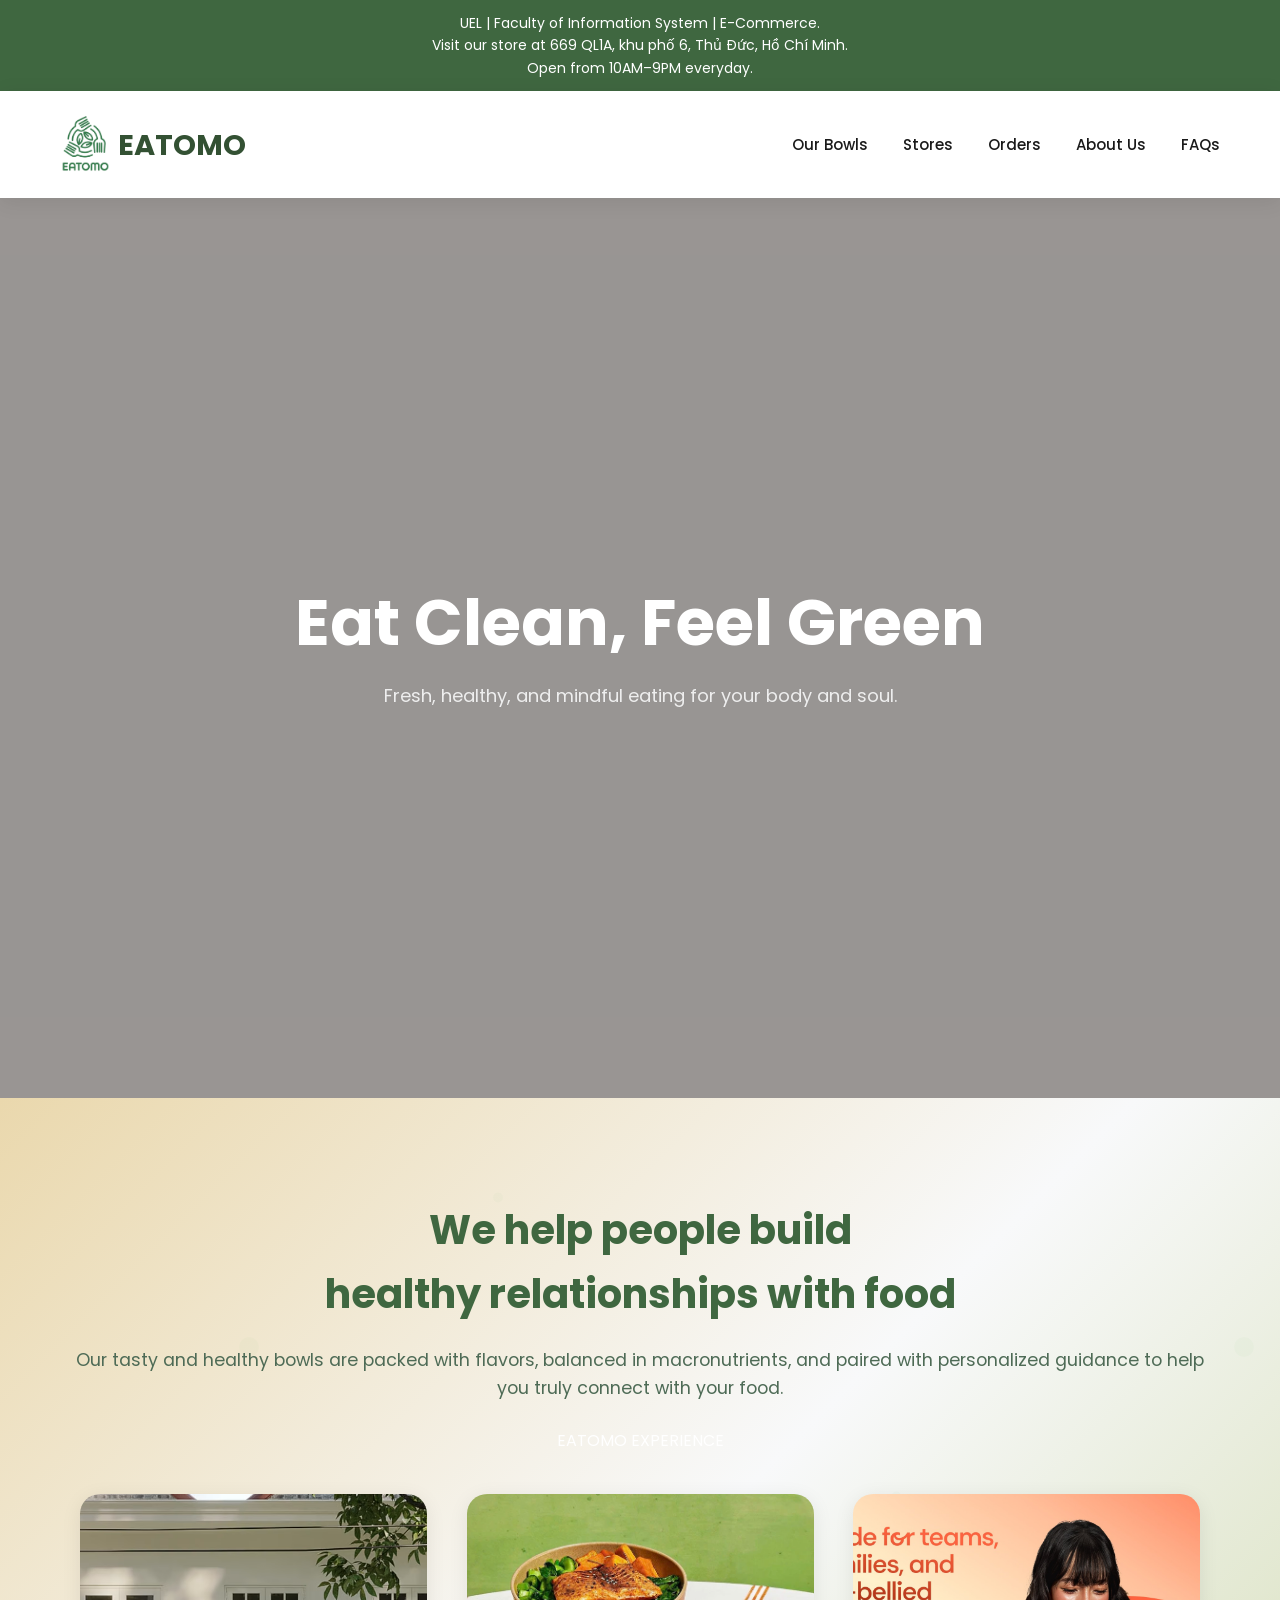
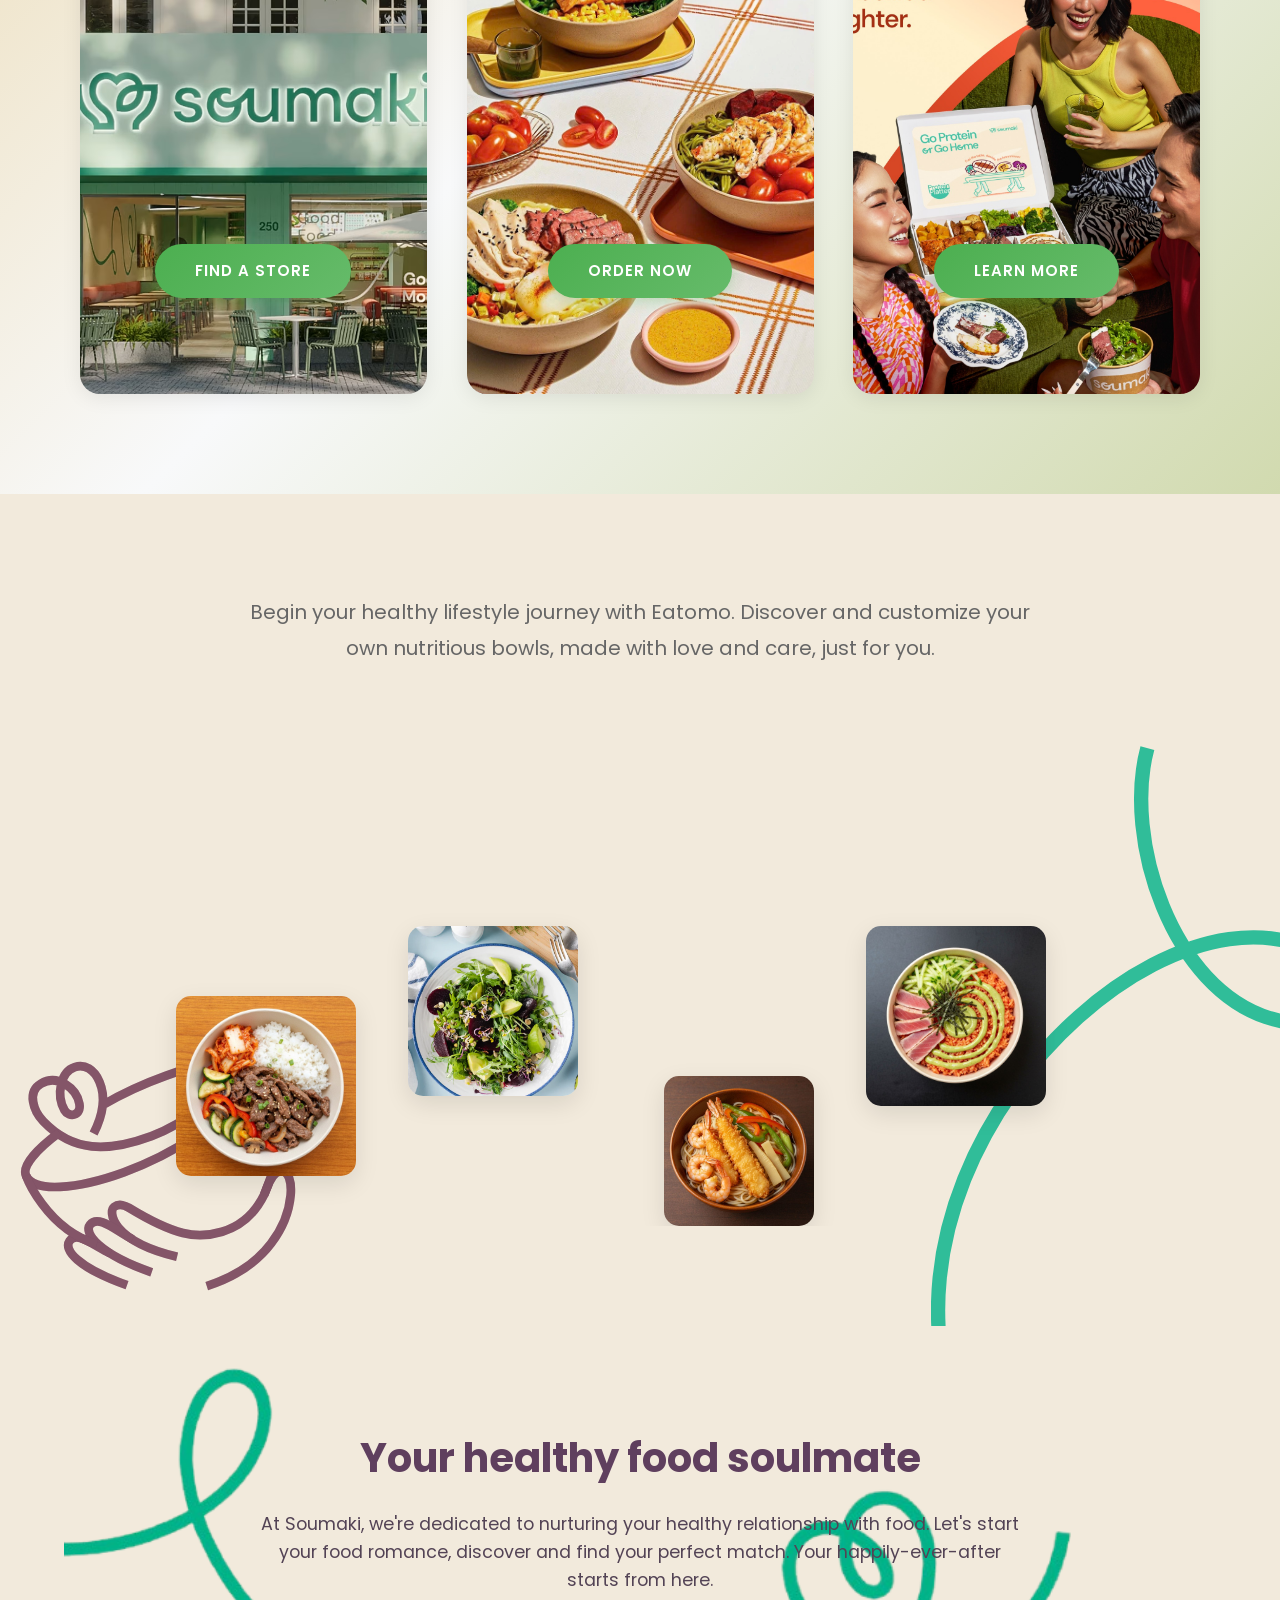
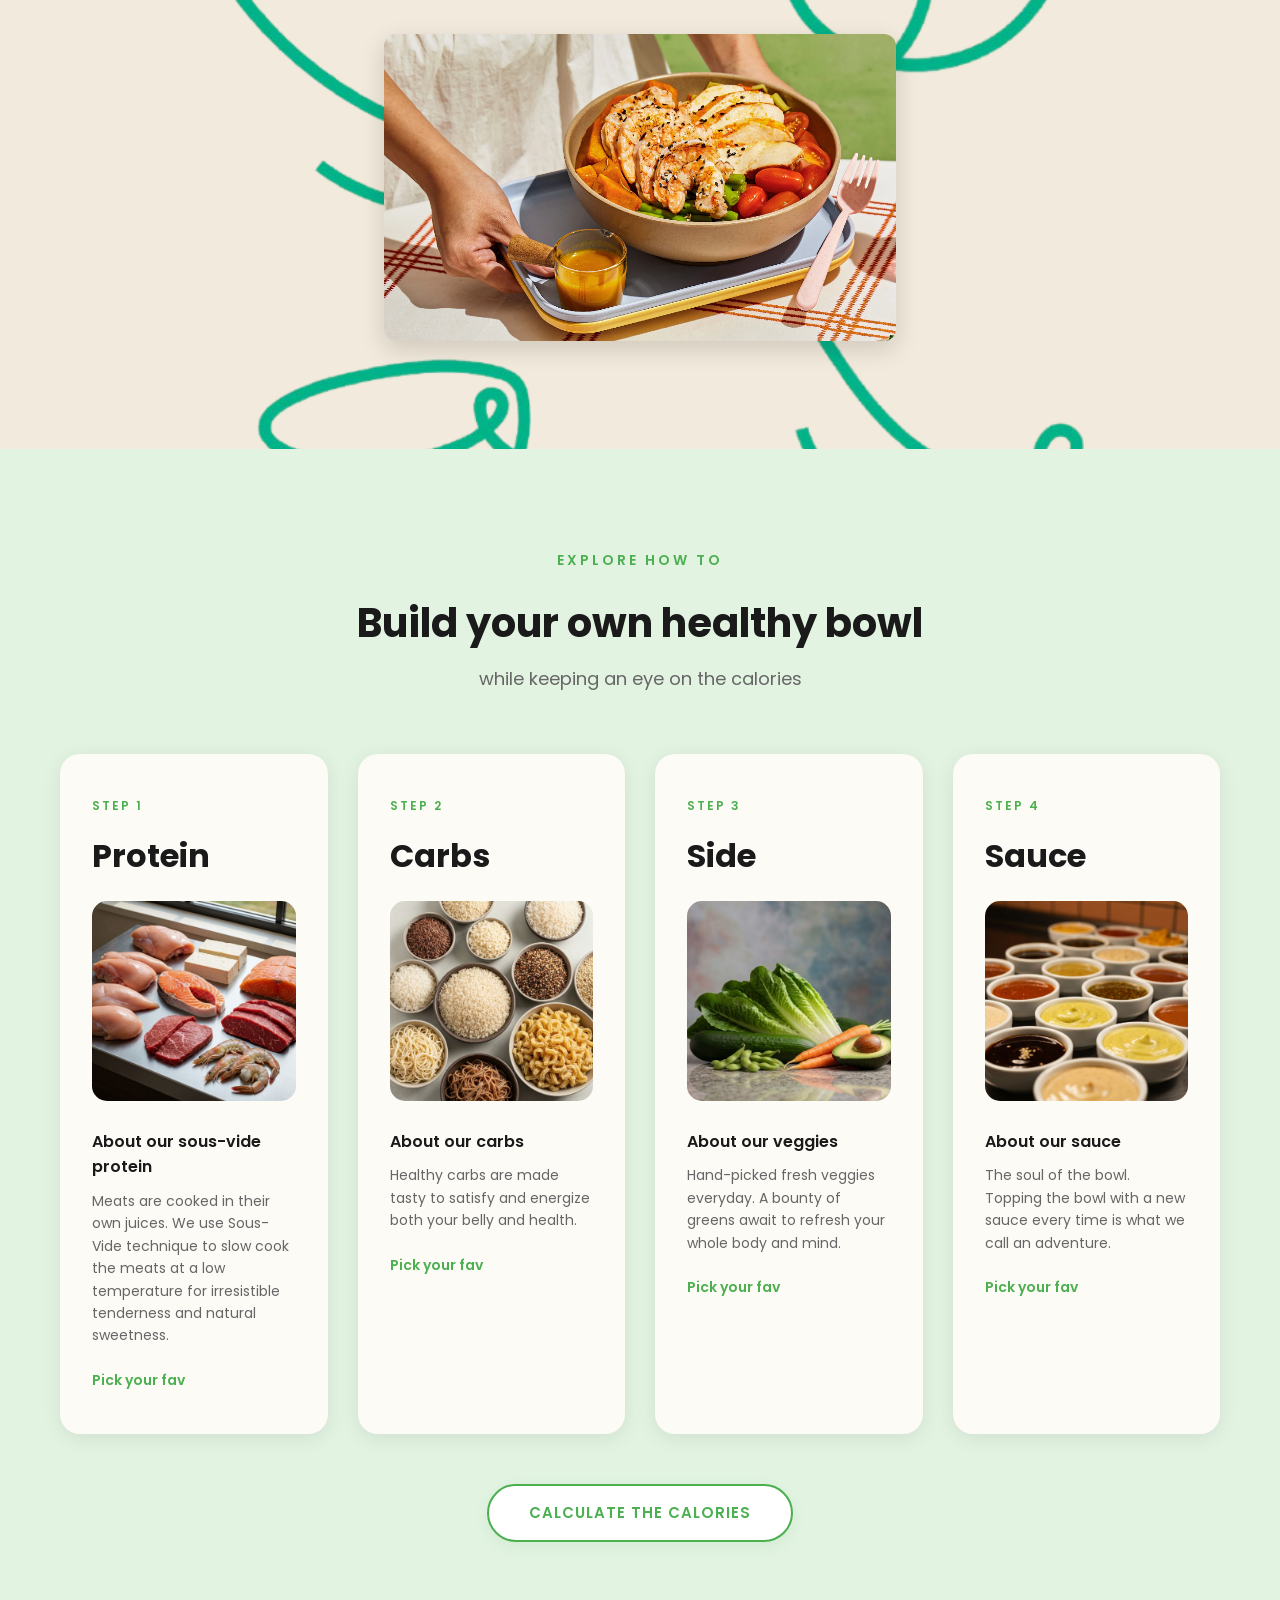
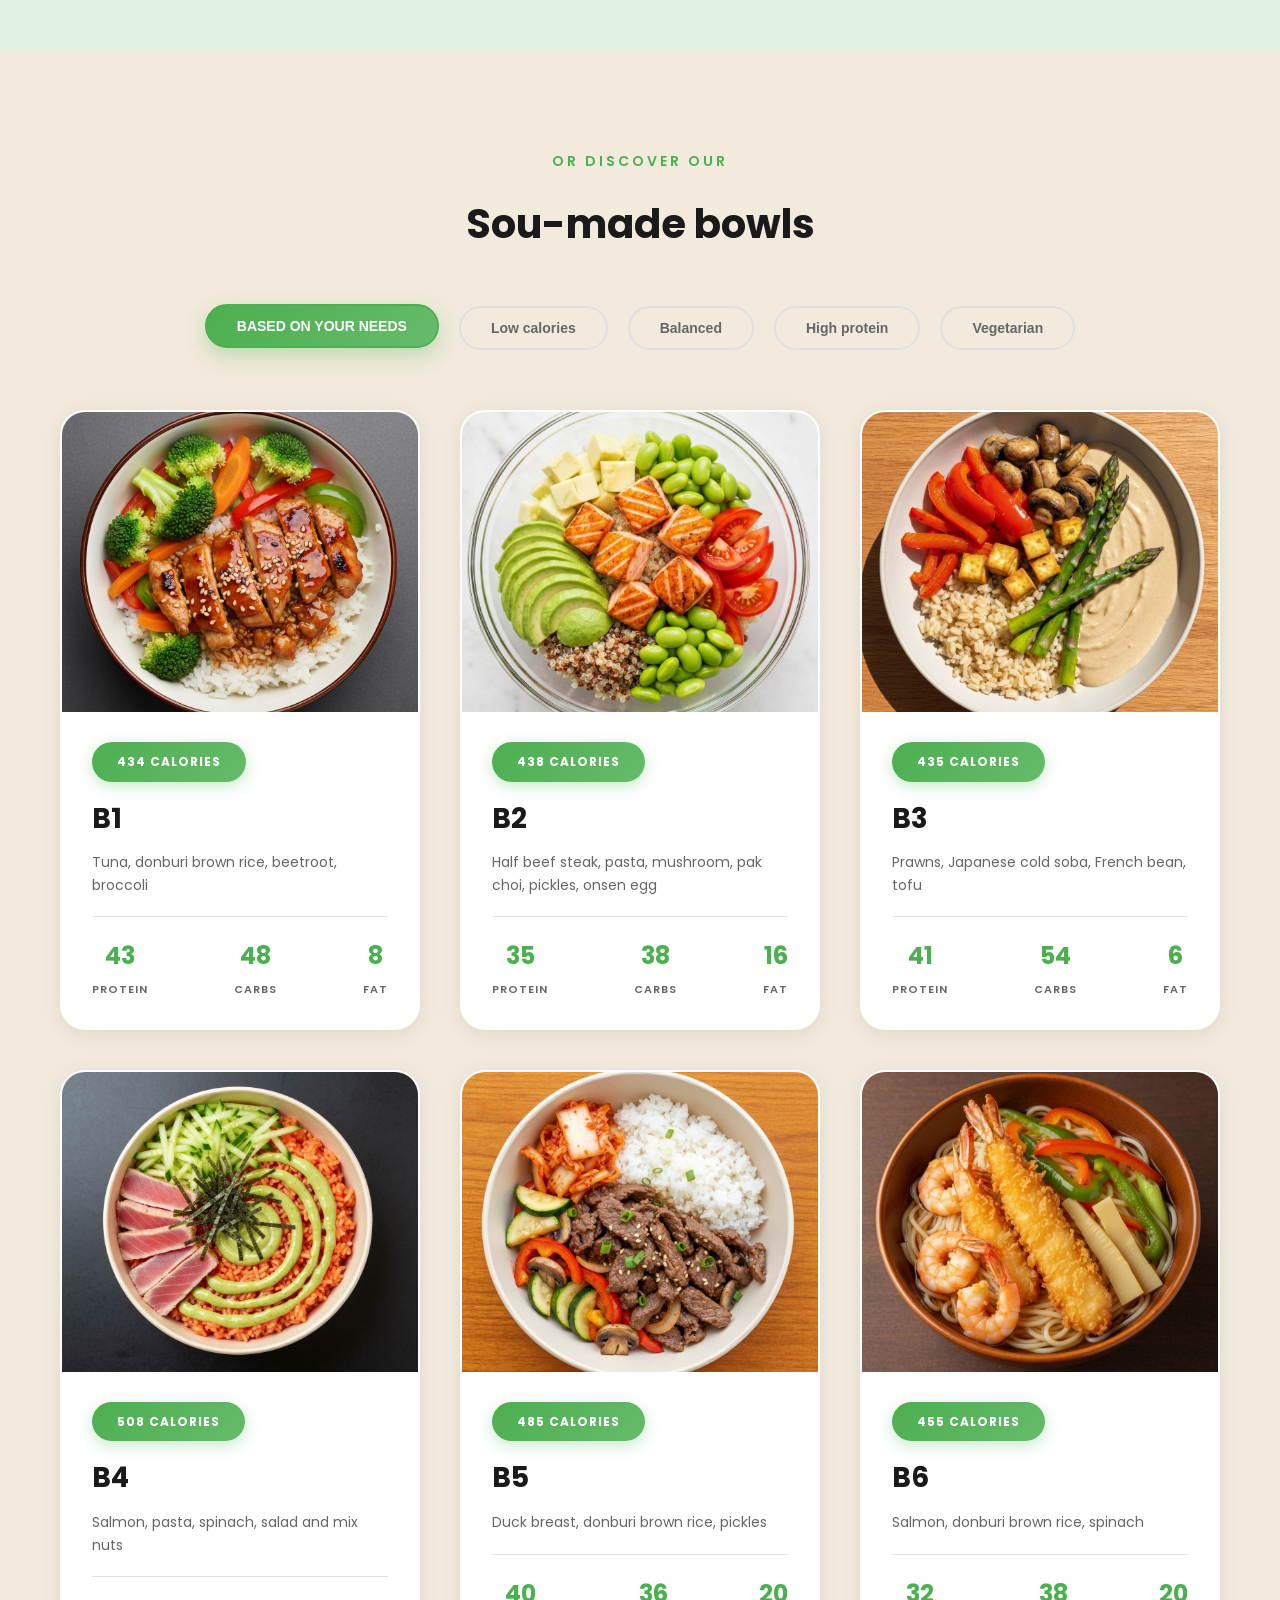
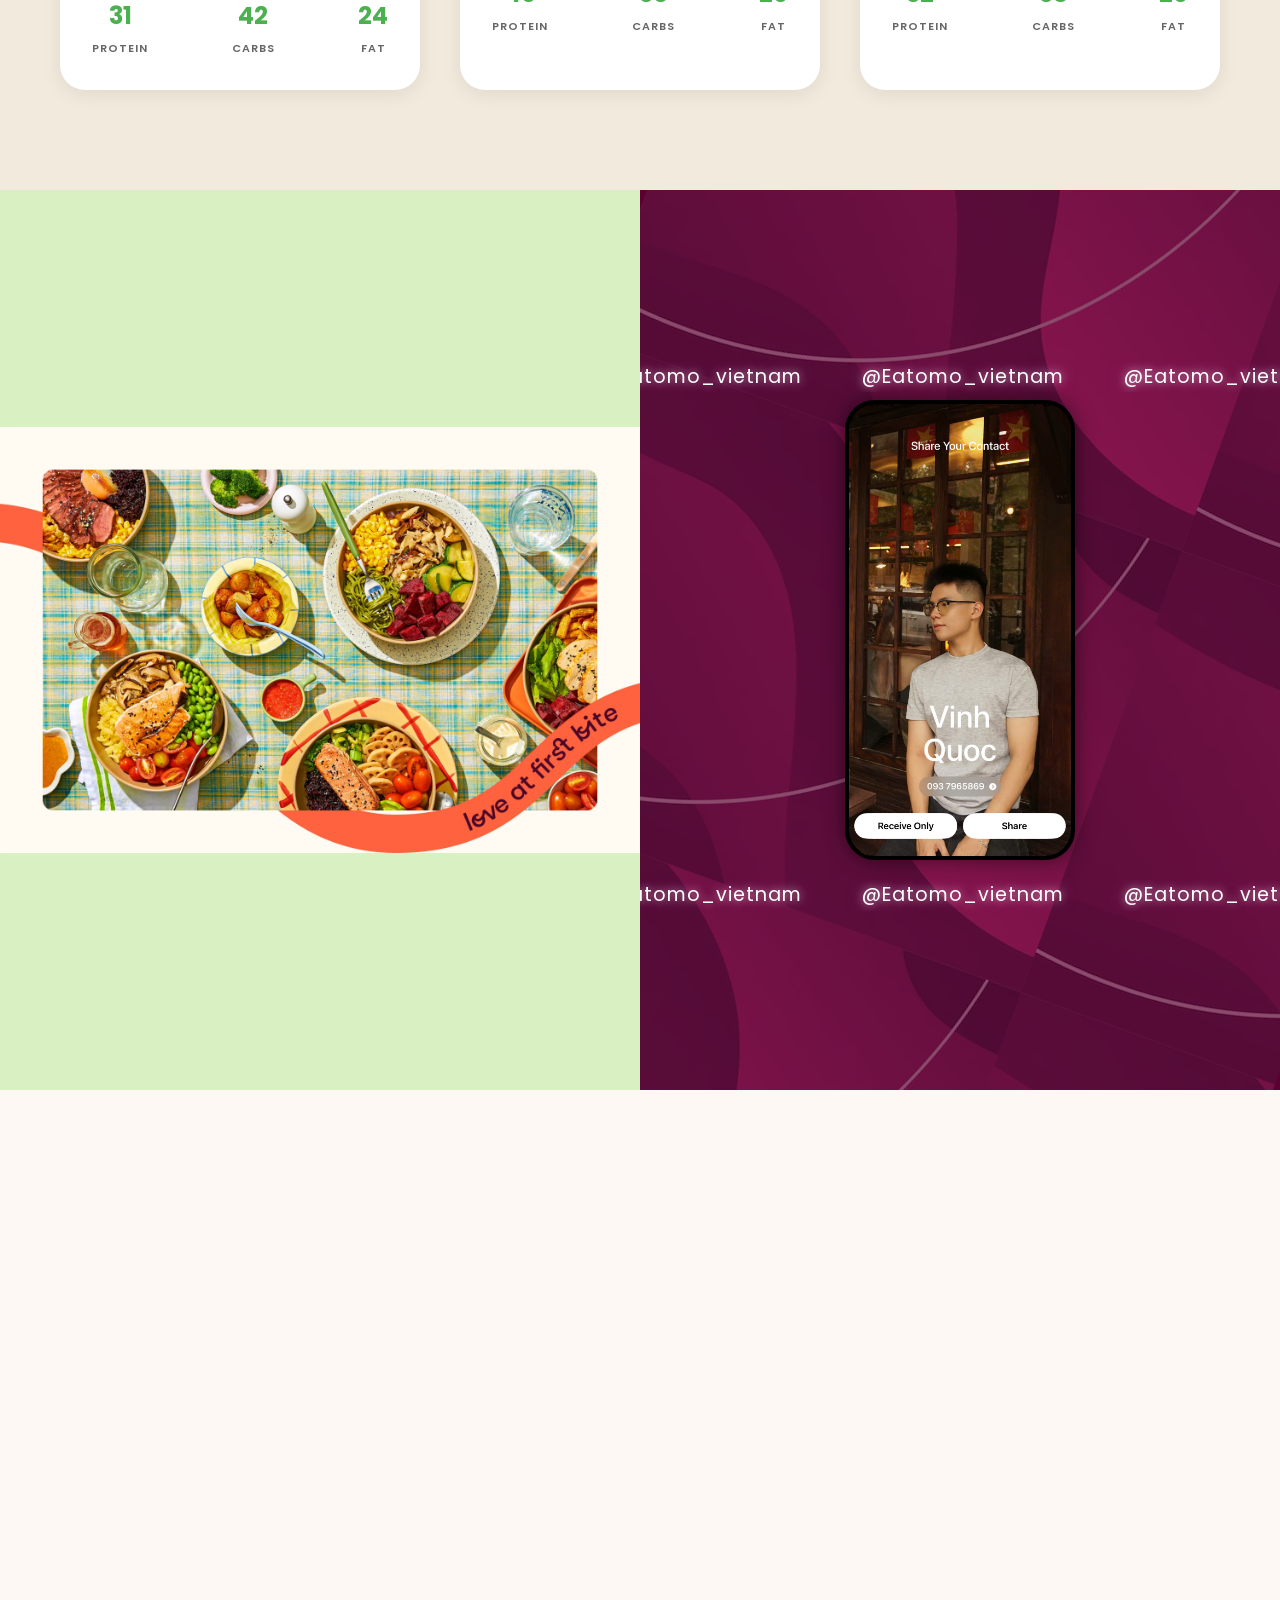
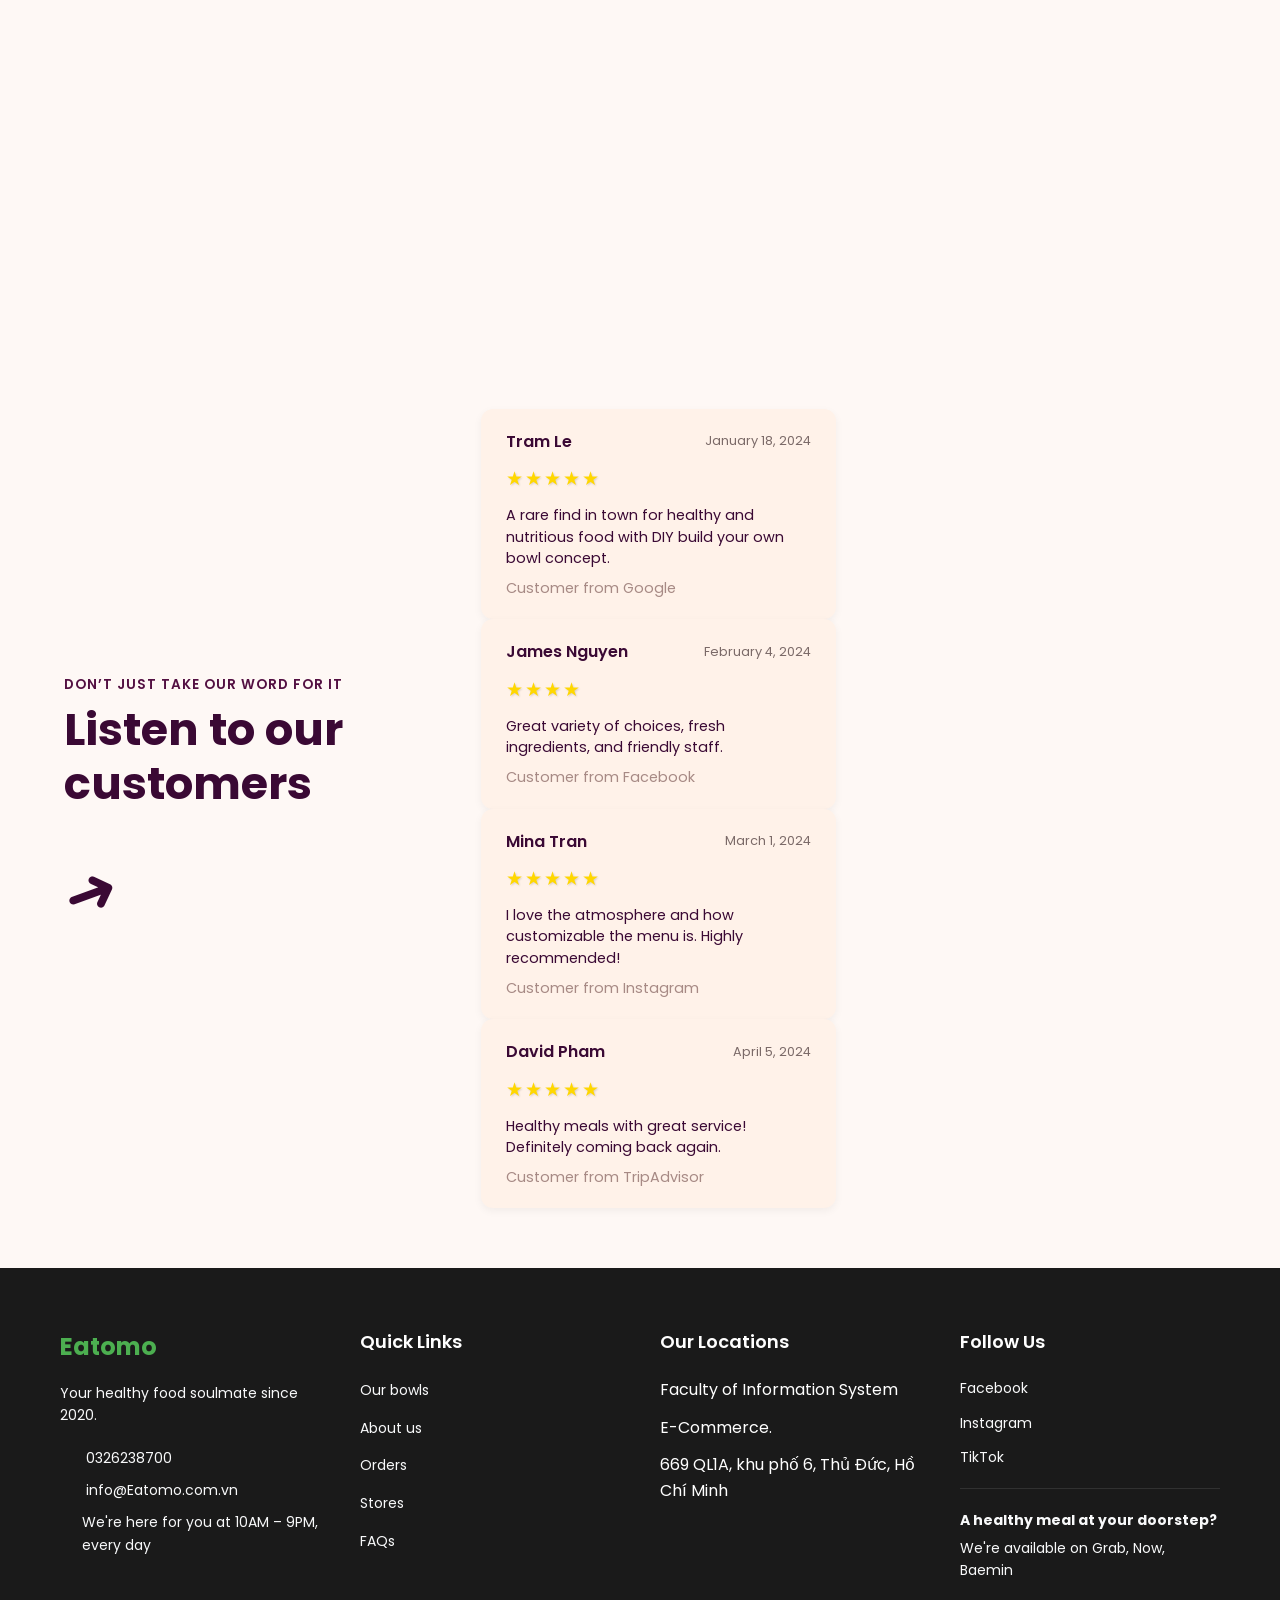
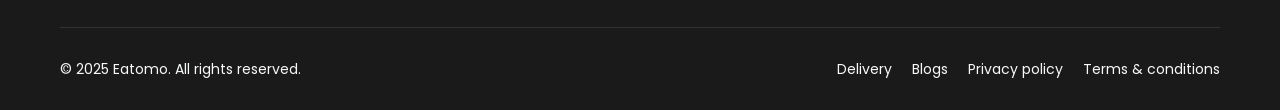
==== commit de6c0eb9: "Update index.html" ====
--- a/frontend/html/index.html
+++ b/frontend/html/index.html
@@ -45,7 +45,7 @@
     </section>
             <section class="hero-video-section">
                 <video autoplay muted loop playsinline class="background-video">
-                    <source src="../videos//1015.mp4" type="video/mp4">
+                    <source src="../videos/1015.mp4" type="video/mp4">
                 </video>
                 <div class="video-overlay"></div>
                 <div class="hero-content">
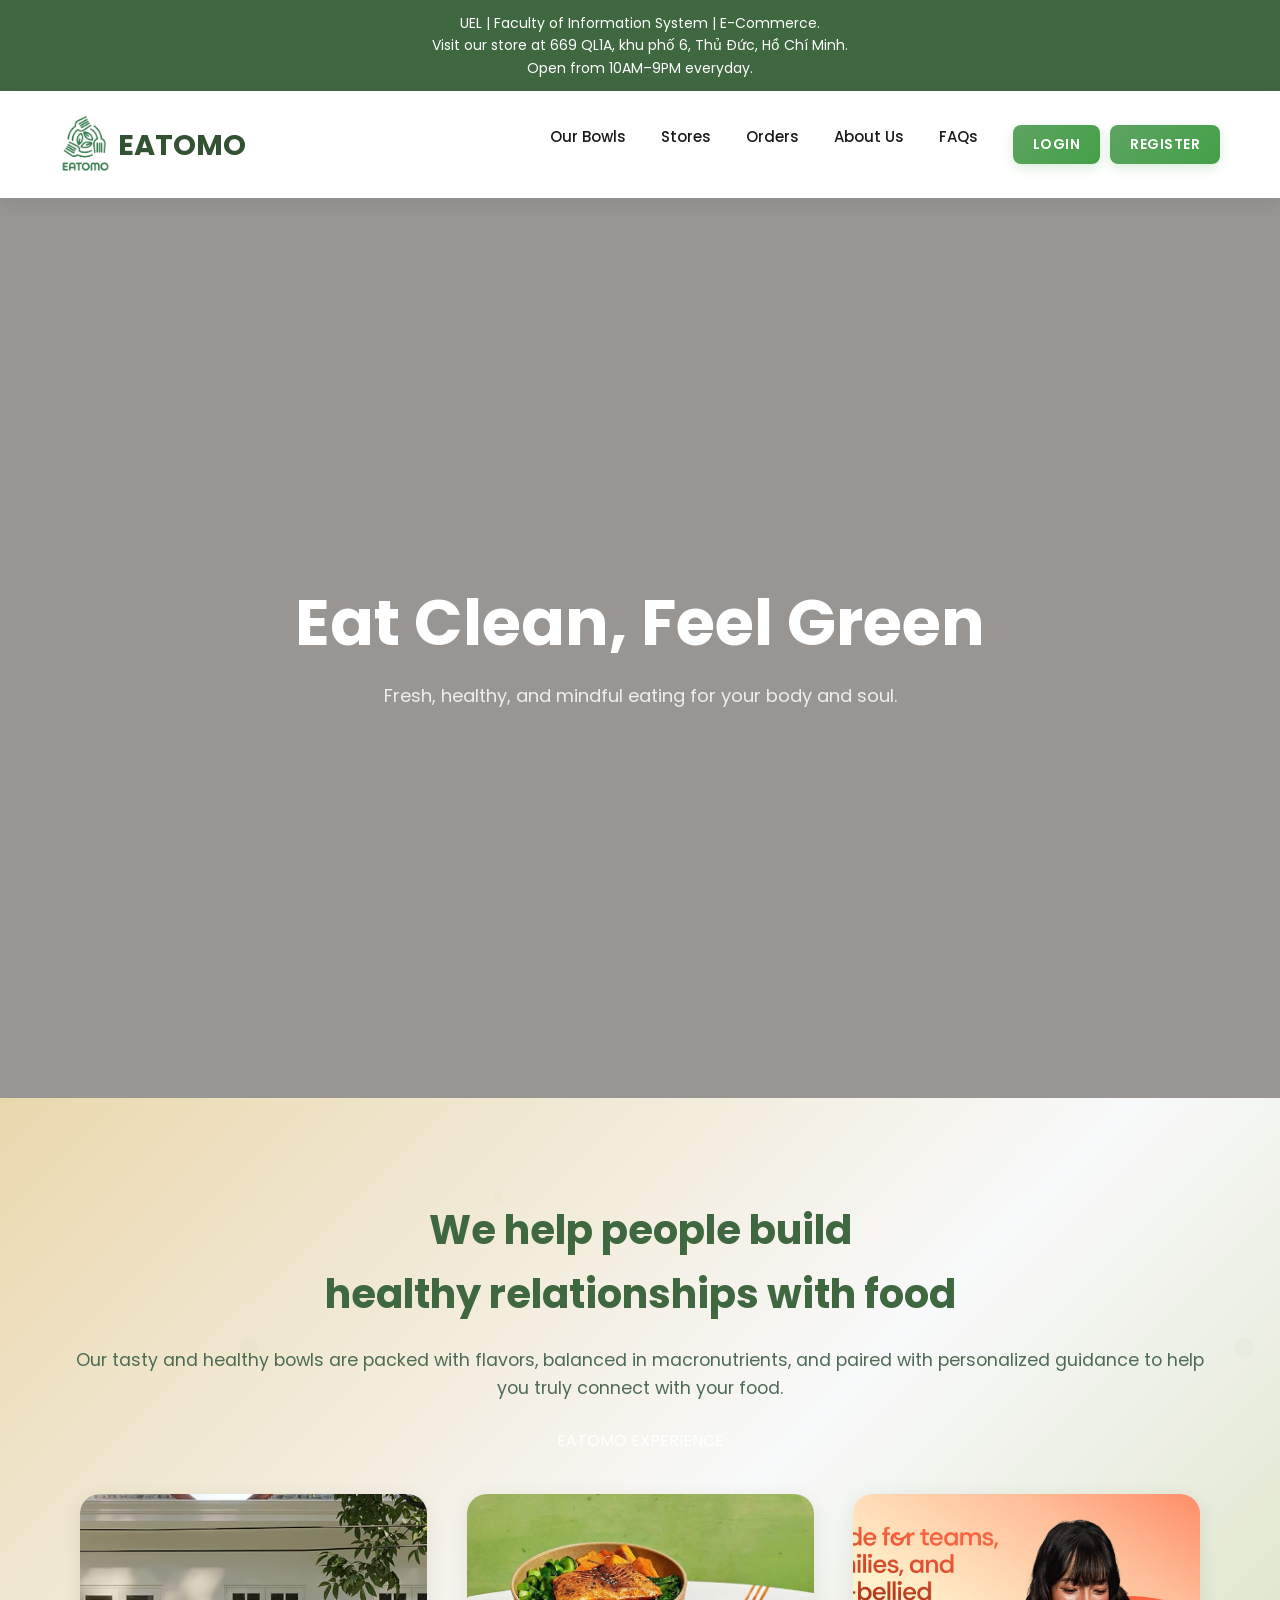
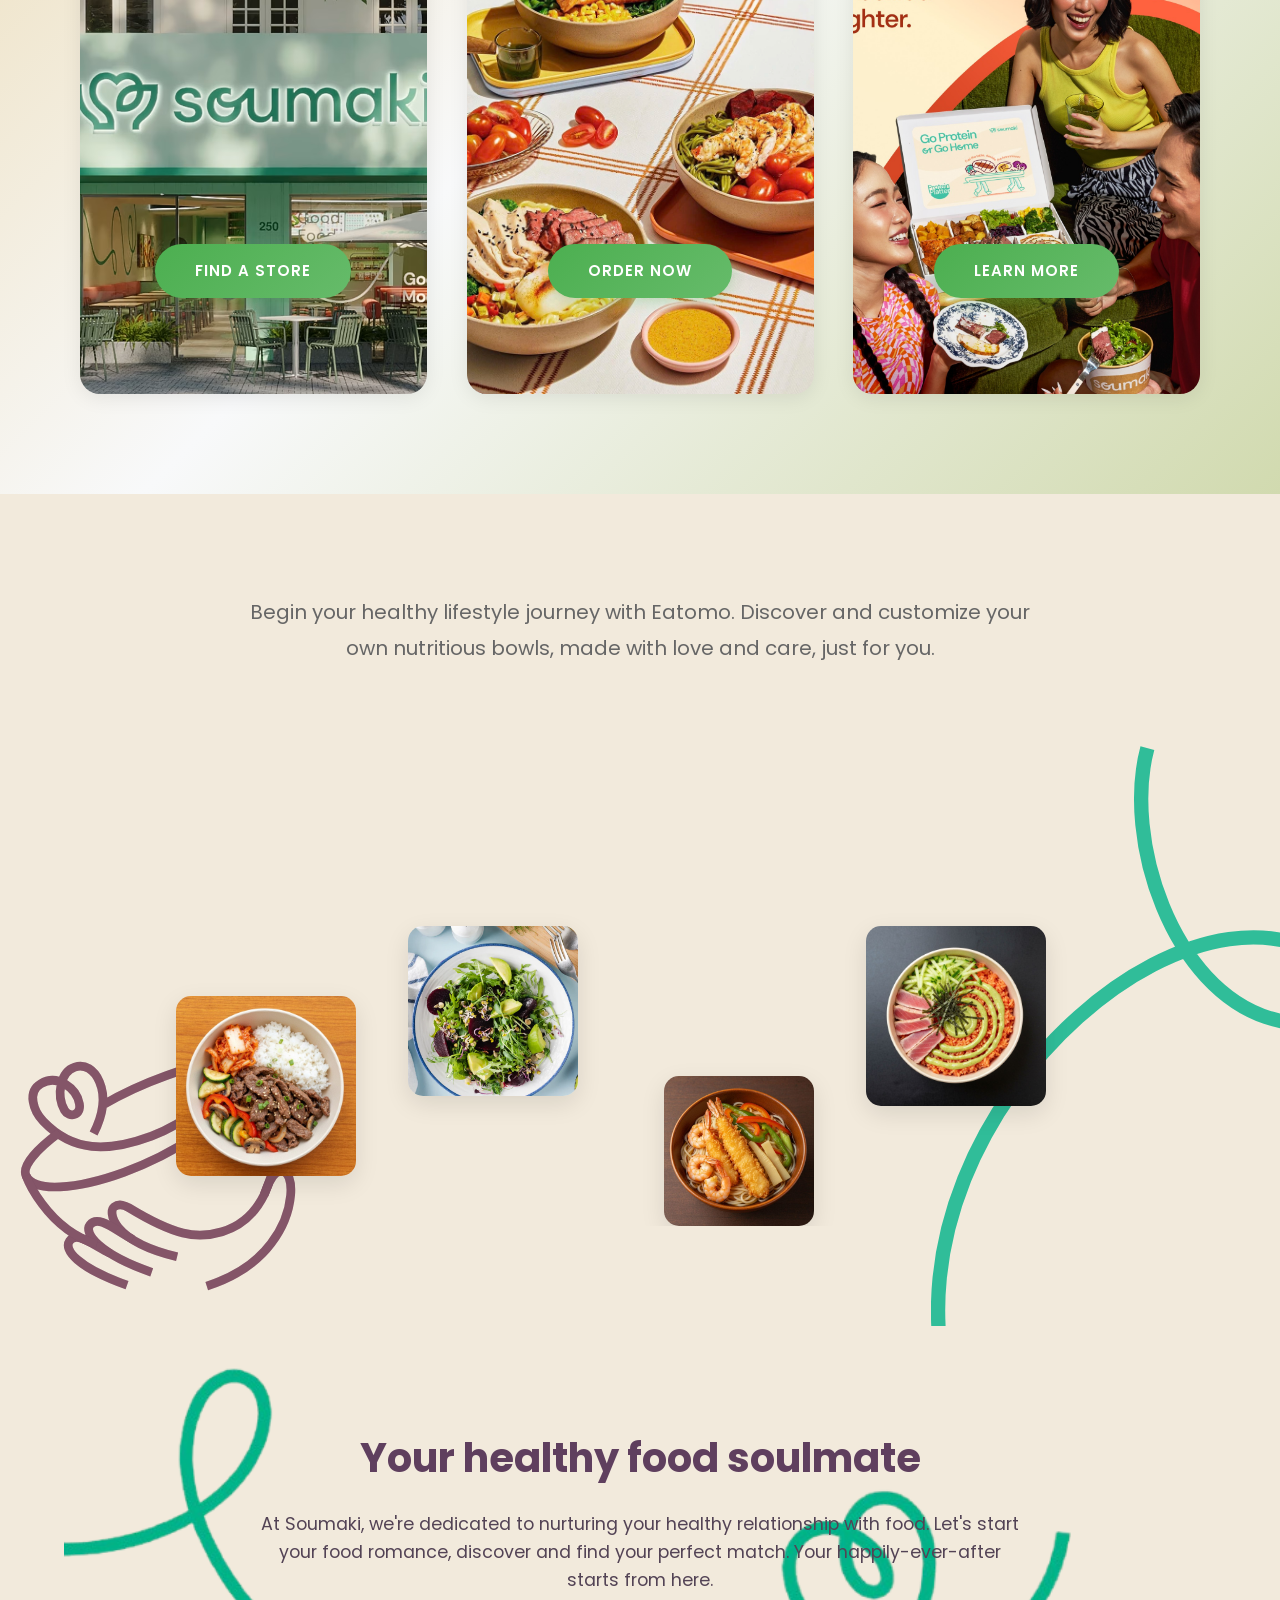
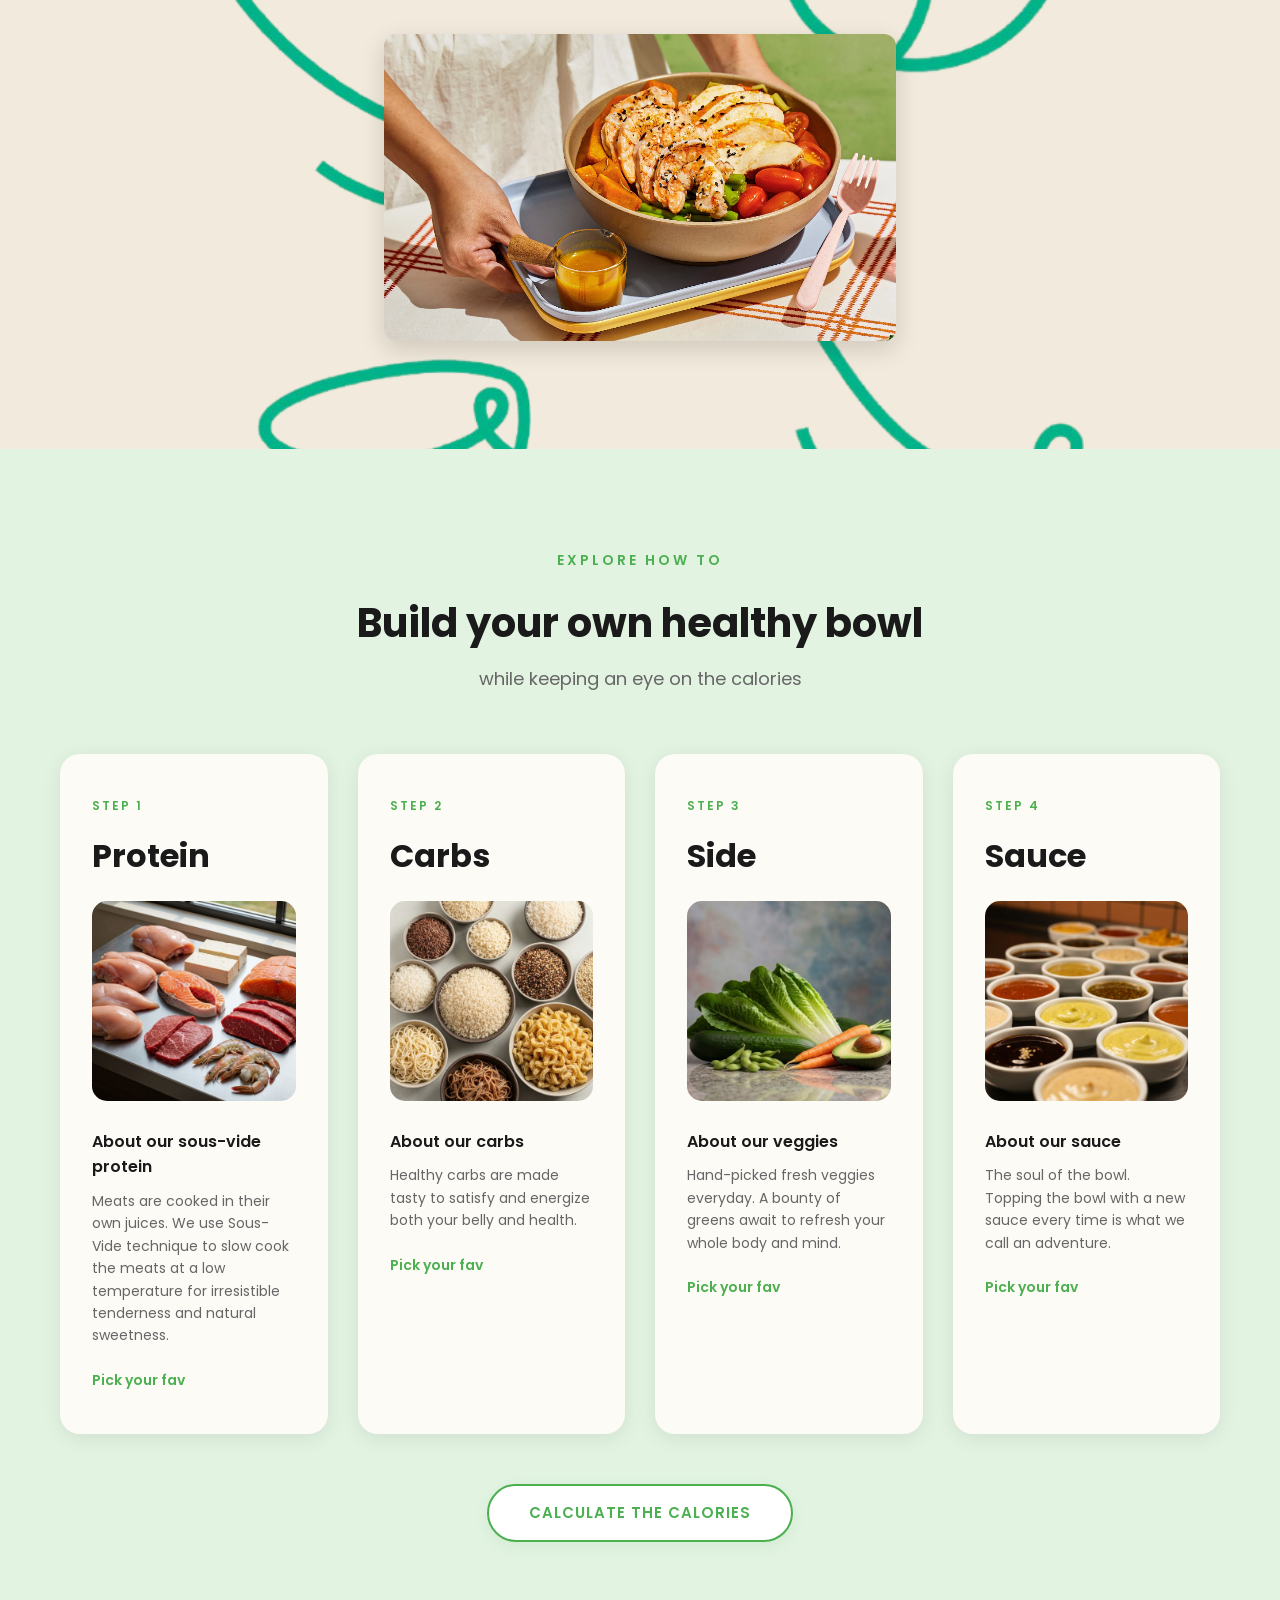
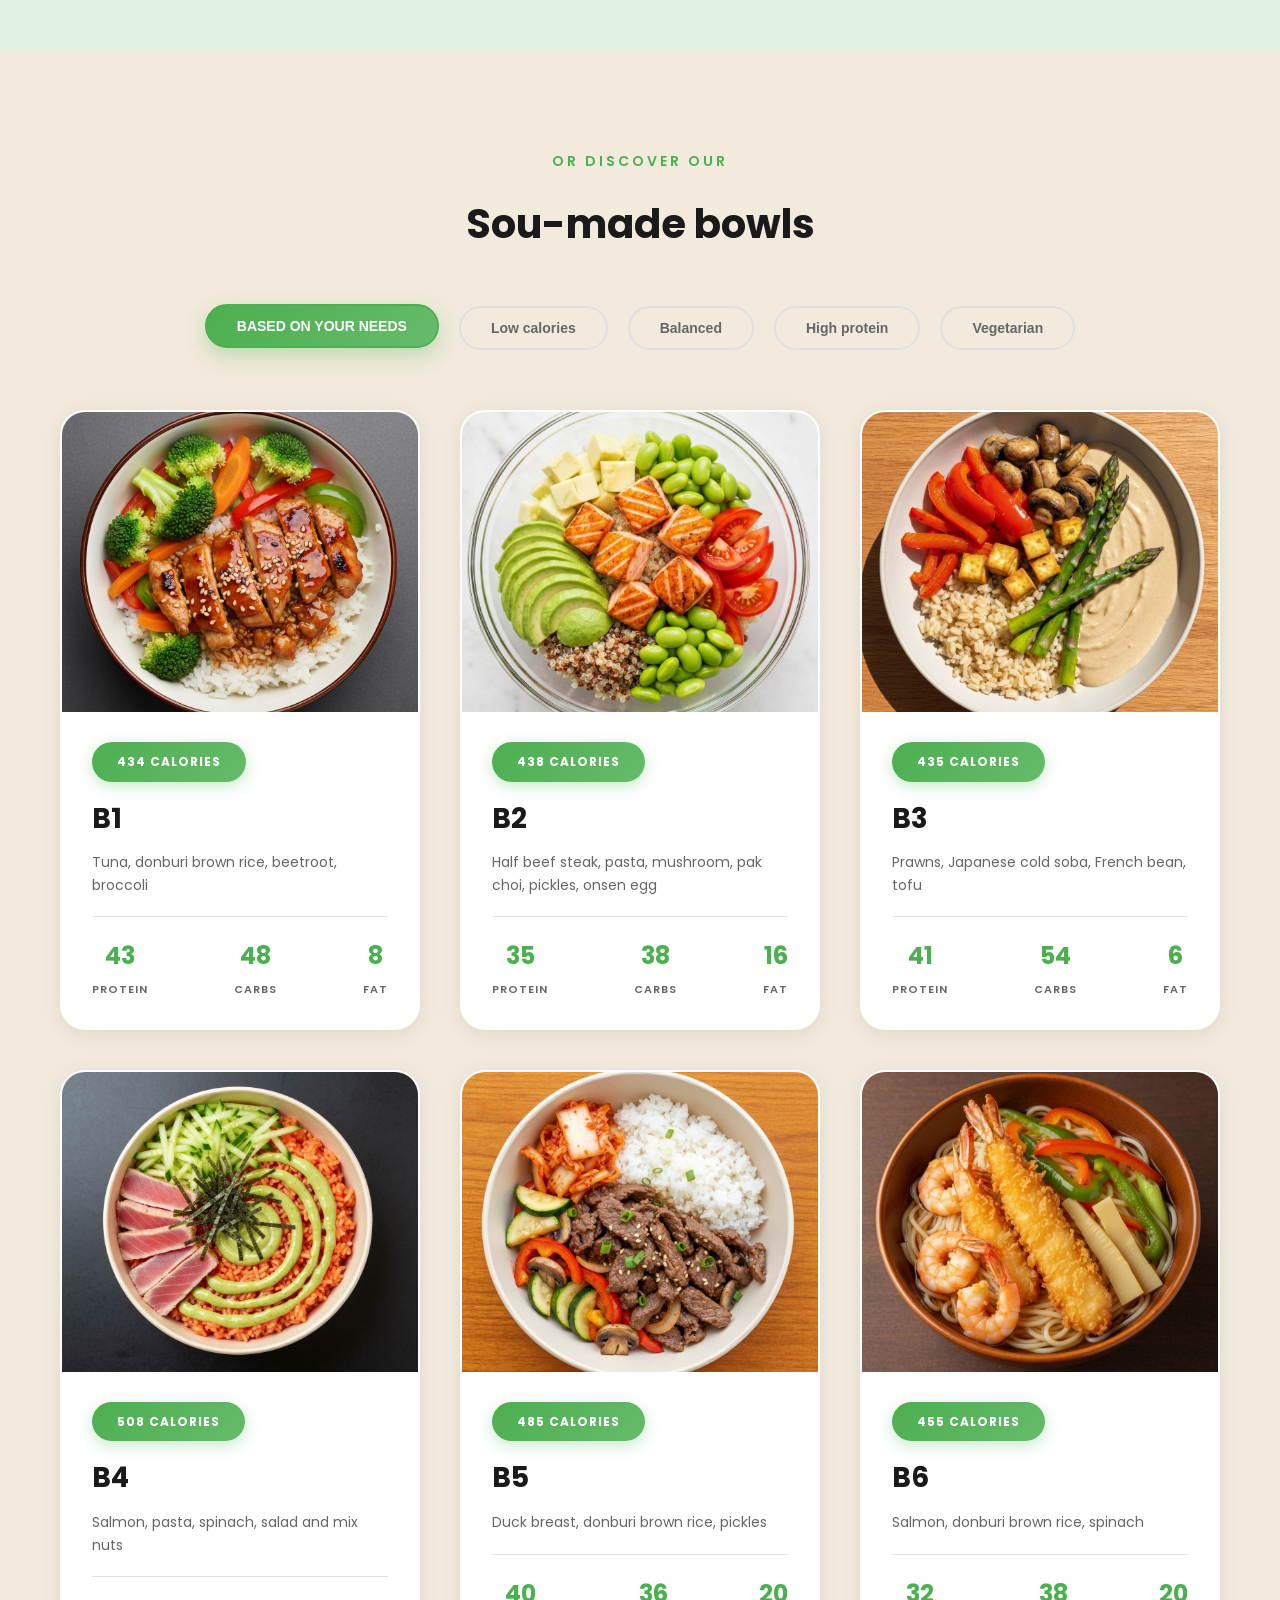
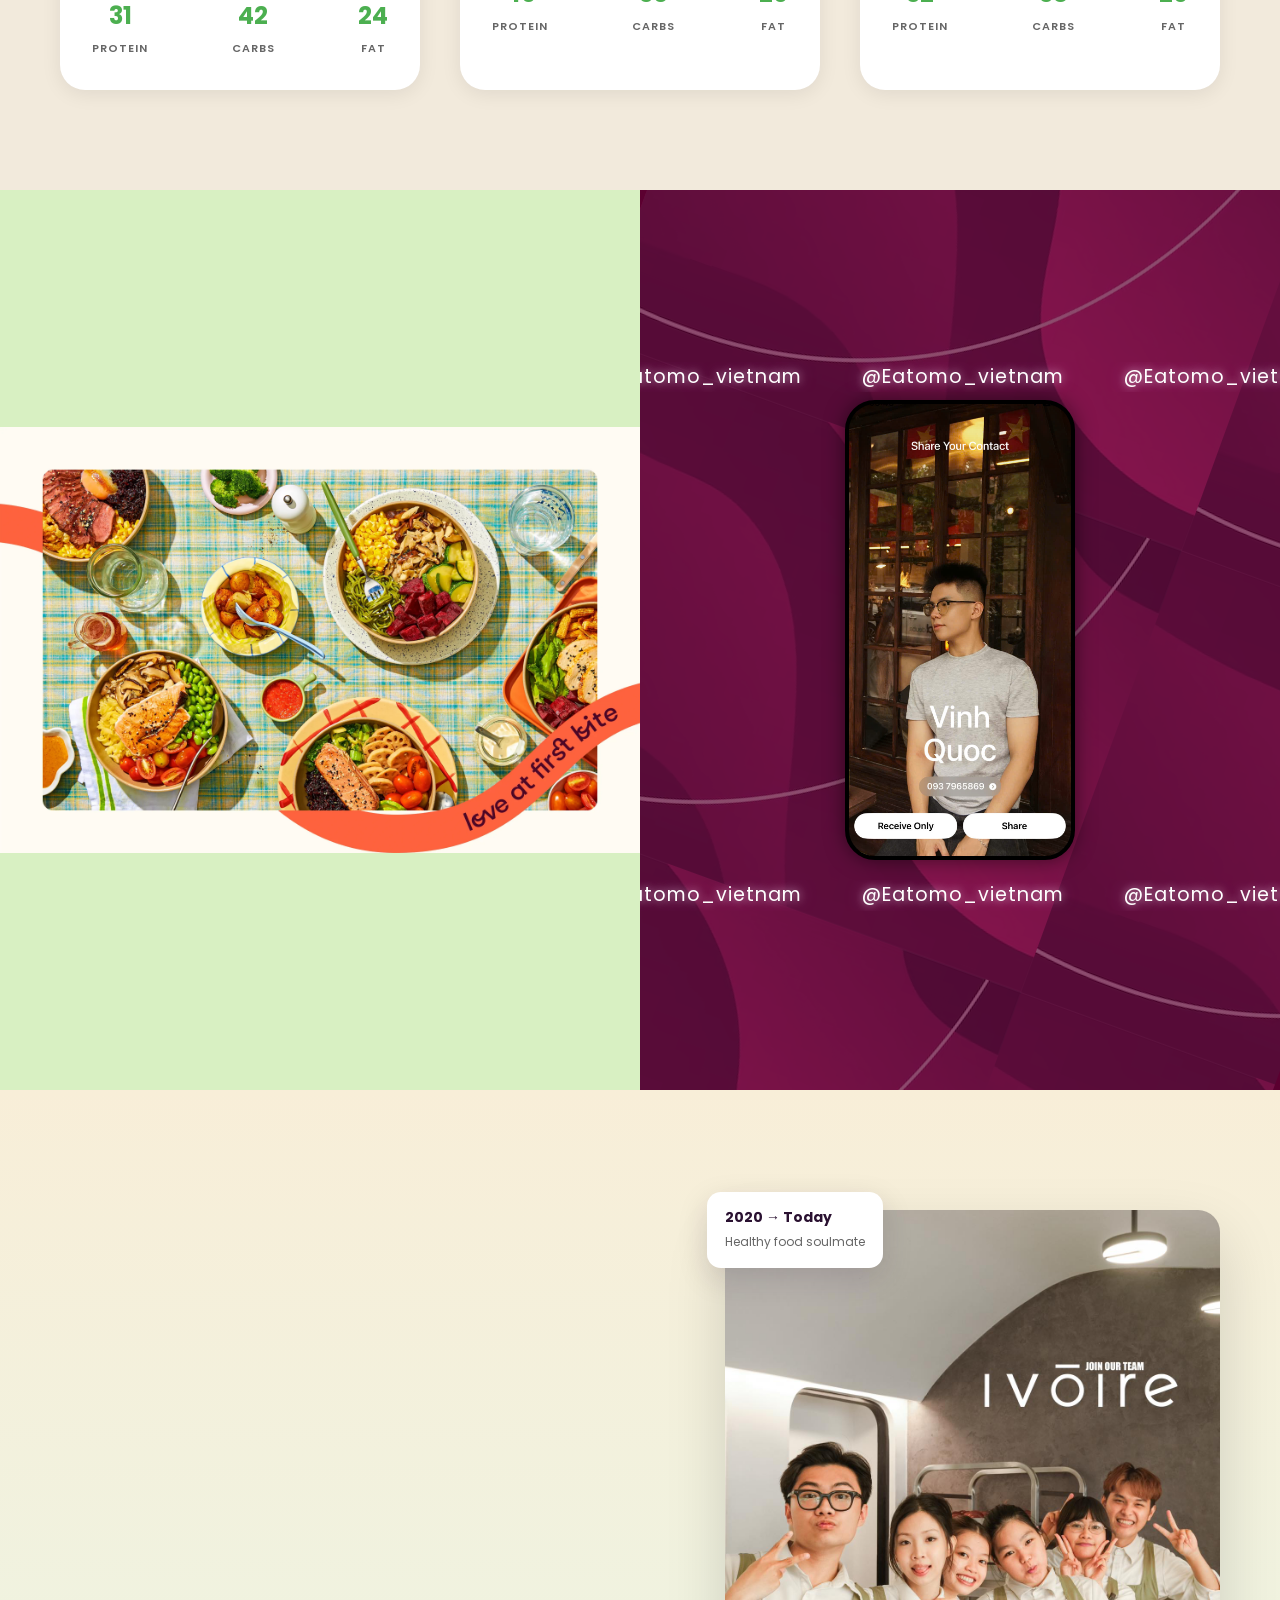
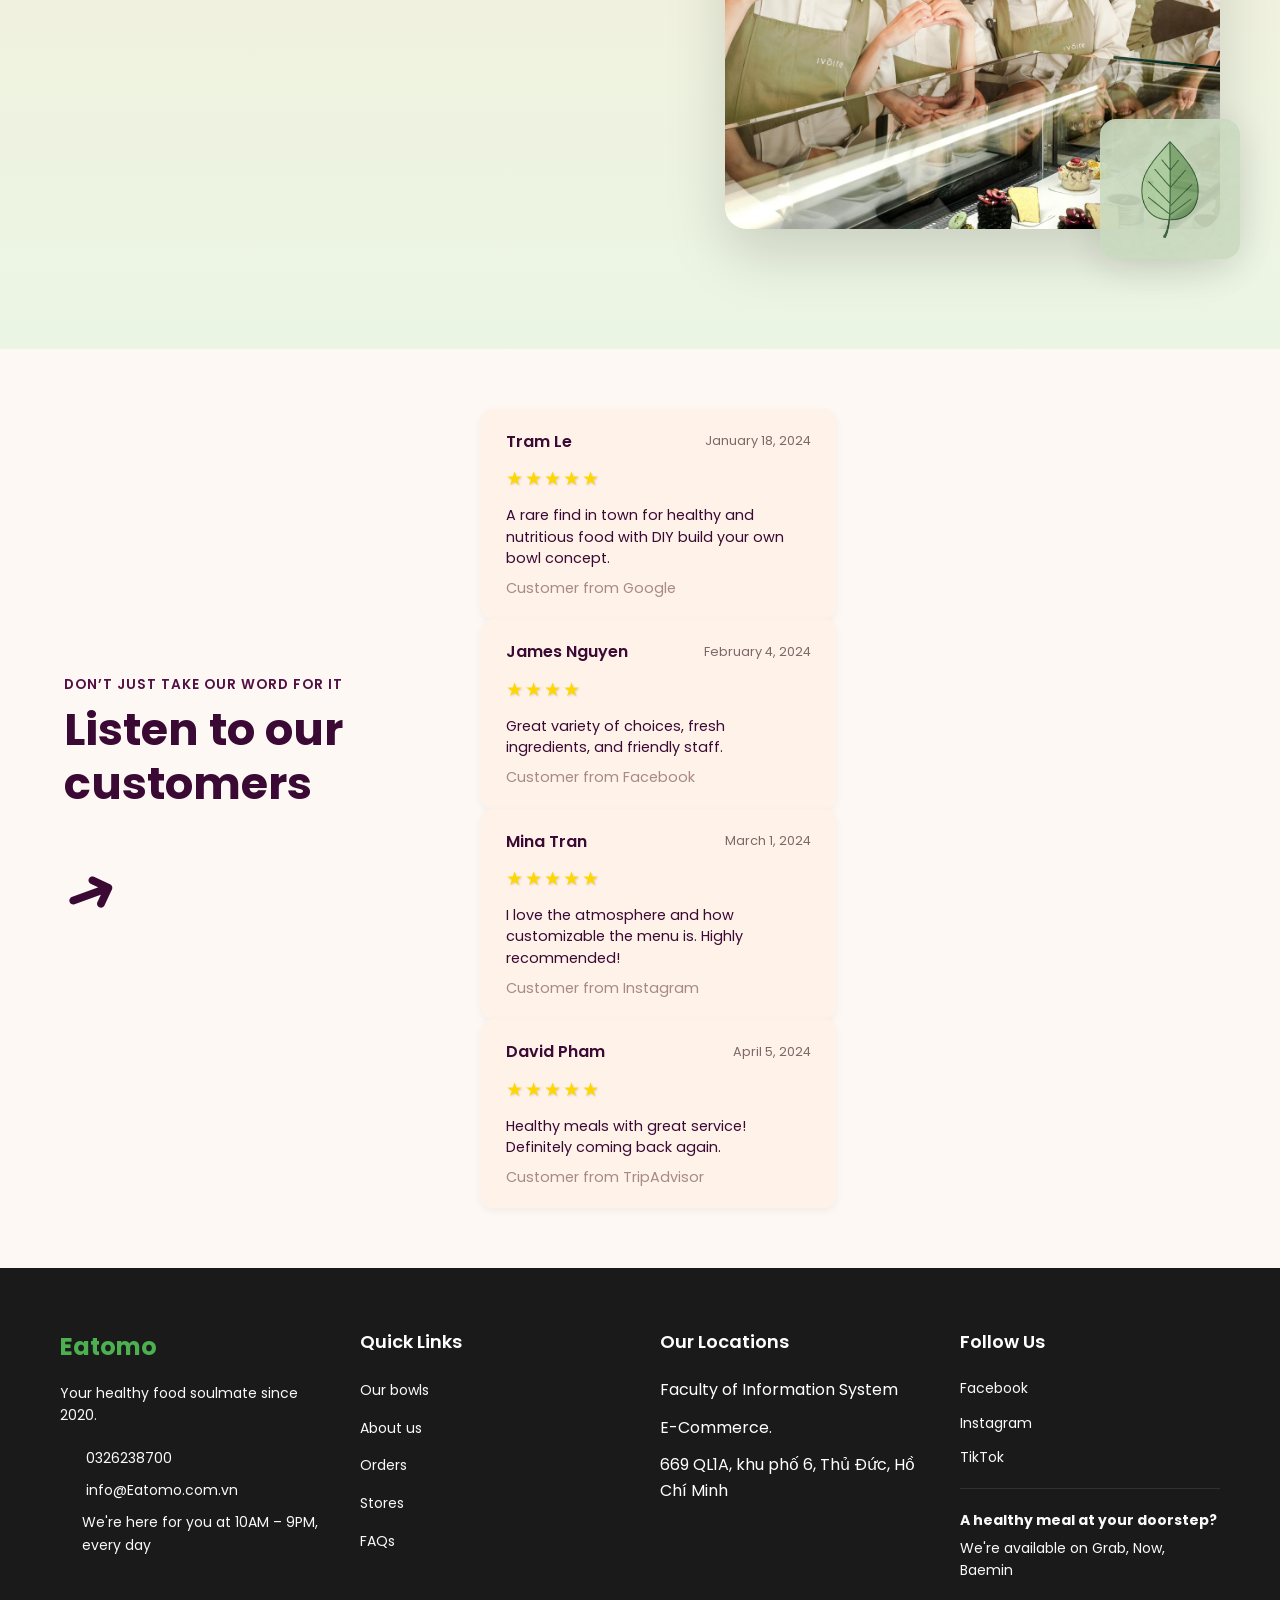
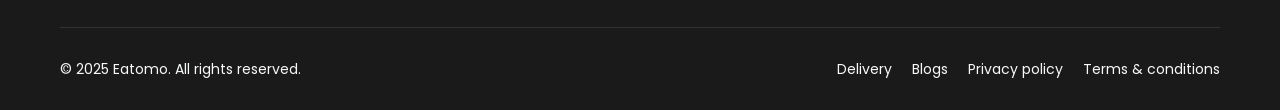
==== commit 9e1dcfc3: "register register" ====
--- a/frontend/html/index.html
+++ b/frontend/html/index.html
@@ -34,6 +34,10 @@
                 <a href="#" class="nav-link" onclick="navigateToPage('delivery')">Orders</a>
                 <a href="about-us.html" class="nav-link" onclick="navigateToPage('about')">About Us</a>
                 <a href="faqs.html" class="nav-link" onclick="navigateToPage('contact')">FAQs</a>
+                <div class="nav-auth-buttons">
+                    <a href="login.html" class="login-btn">Login</a>
+                    <a href="register.html" class="register-btn">Register</a>
+                </div>
             </nav>
             <button class="menu-toggle" id="menuToggle">
                 <span></span>
--- a/frontend/css/styles.css
+++ b/frontend/css/styles.css
@@ -428,6 +428,35 @@
   left: 100%;
 }
 
+/* Navigation Auth Buttons */
+.nav-auth-buttons {
+  display: flex;
+  gap: 10px;
+  align-items: center;
+}
+
+.login-btn, 
+.register-btn {
+  display: inline-block;
+  background: linear-gradient(135deg, #5da461 0%, #43a047 100%);
+  color: #ffffff;
+  text-decoration: none;
+  padding: 8px 20px;
+  border-radius: 8px;
+  font-weight: 600;
+  font-size: 14px;
+  text-transform: uppercase;
+  letter-spacing: 0.5px;
+  box-shadow: 0 4px 12px rgba(67, 160, 71, 0.2);
+  transition: all 0.3s ease;
+}
+
+.login-btn:hover, 
+.register-btn:hover {
+  transform: translateY(-2px);
+  box-shadow: 0 6px 15px rgba(67, 160, 71, 0.3);
+}
+
 .btn-primary {
   background: var(--gradient-primary);
   color: var(--white);
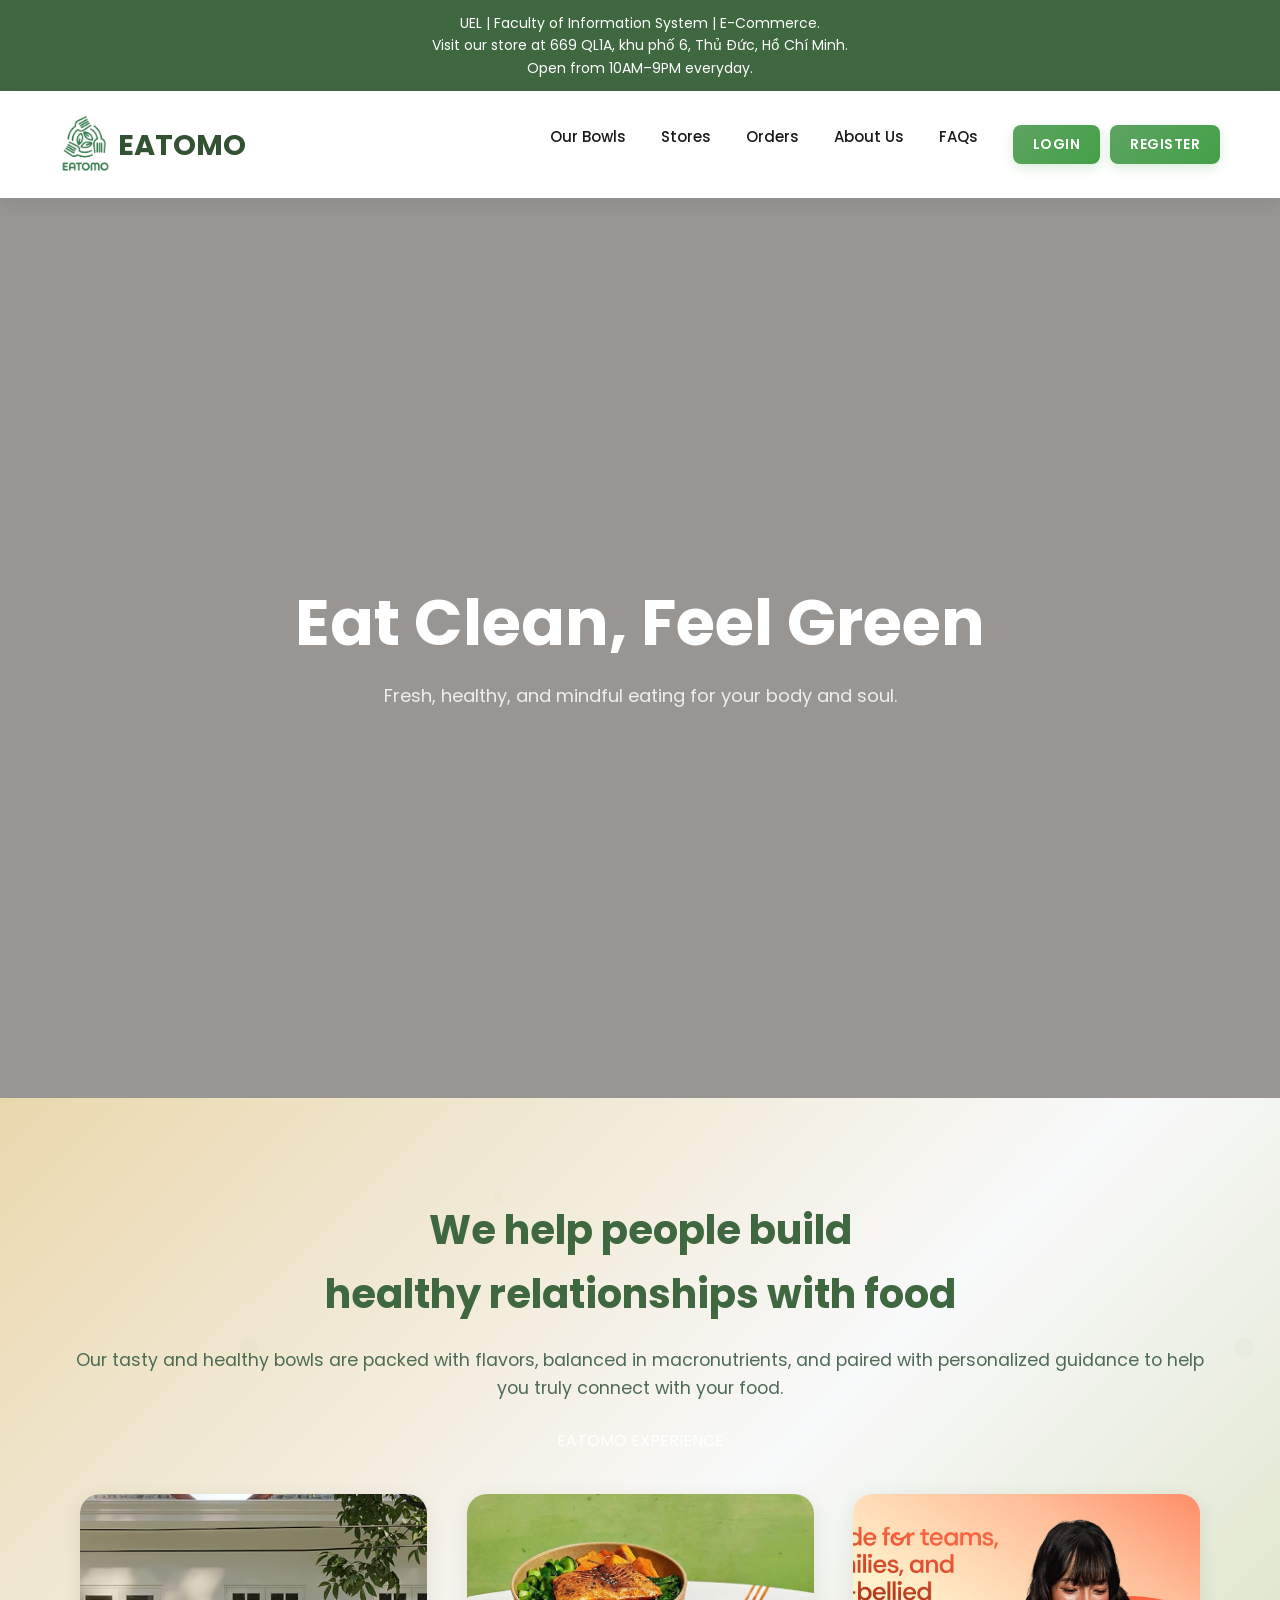
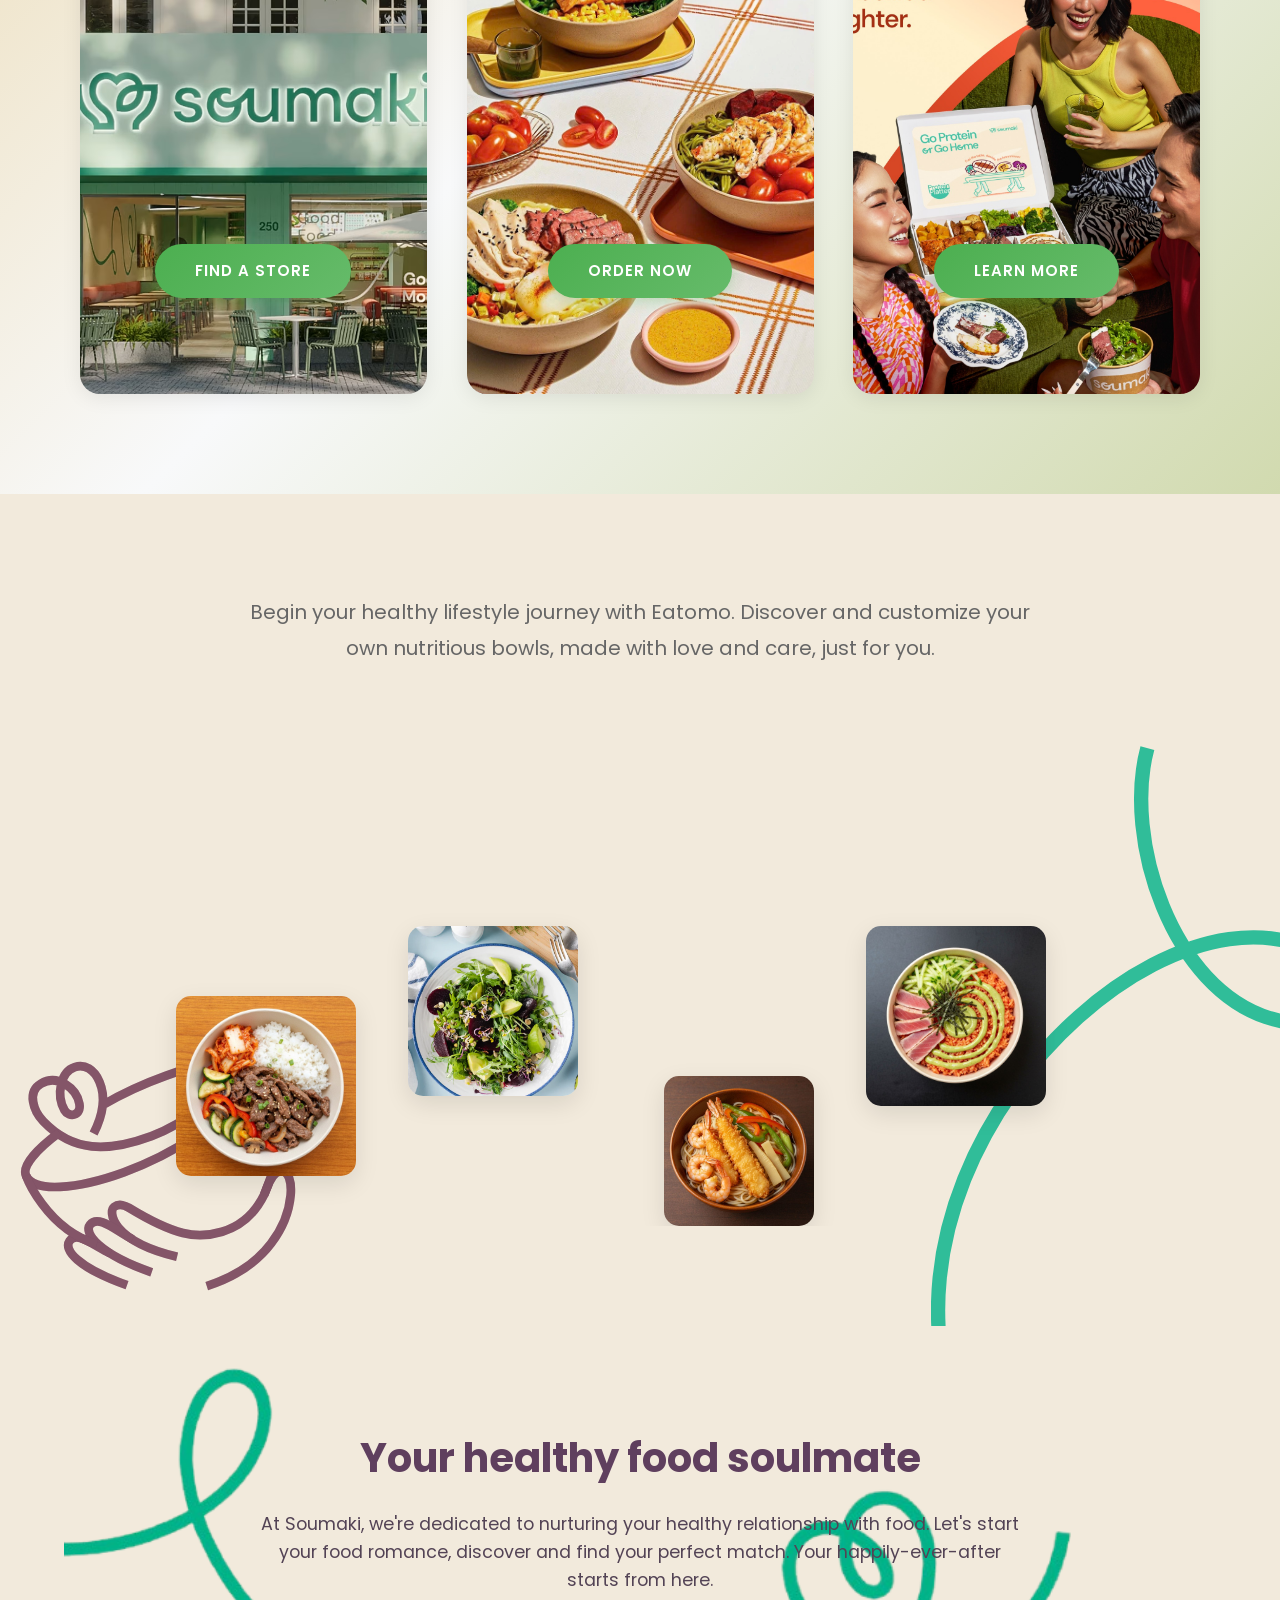
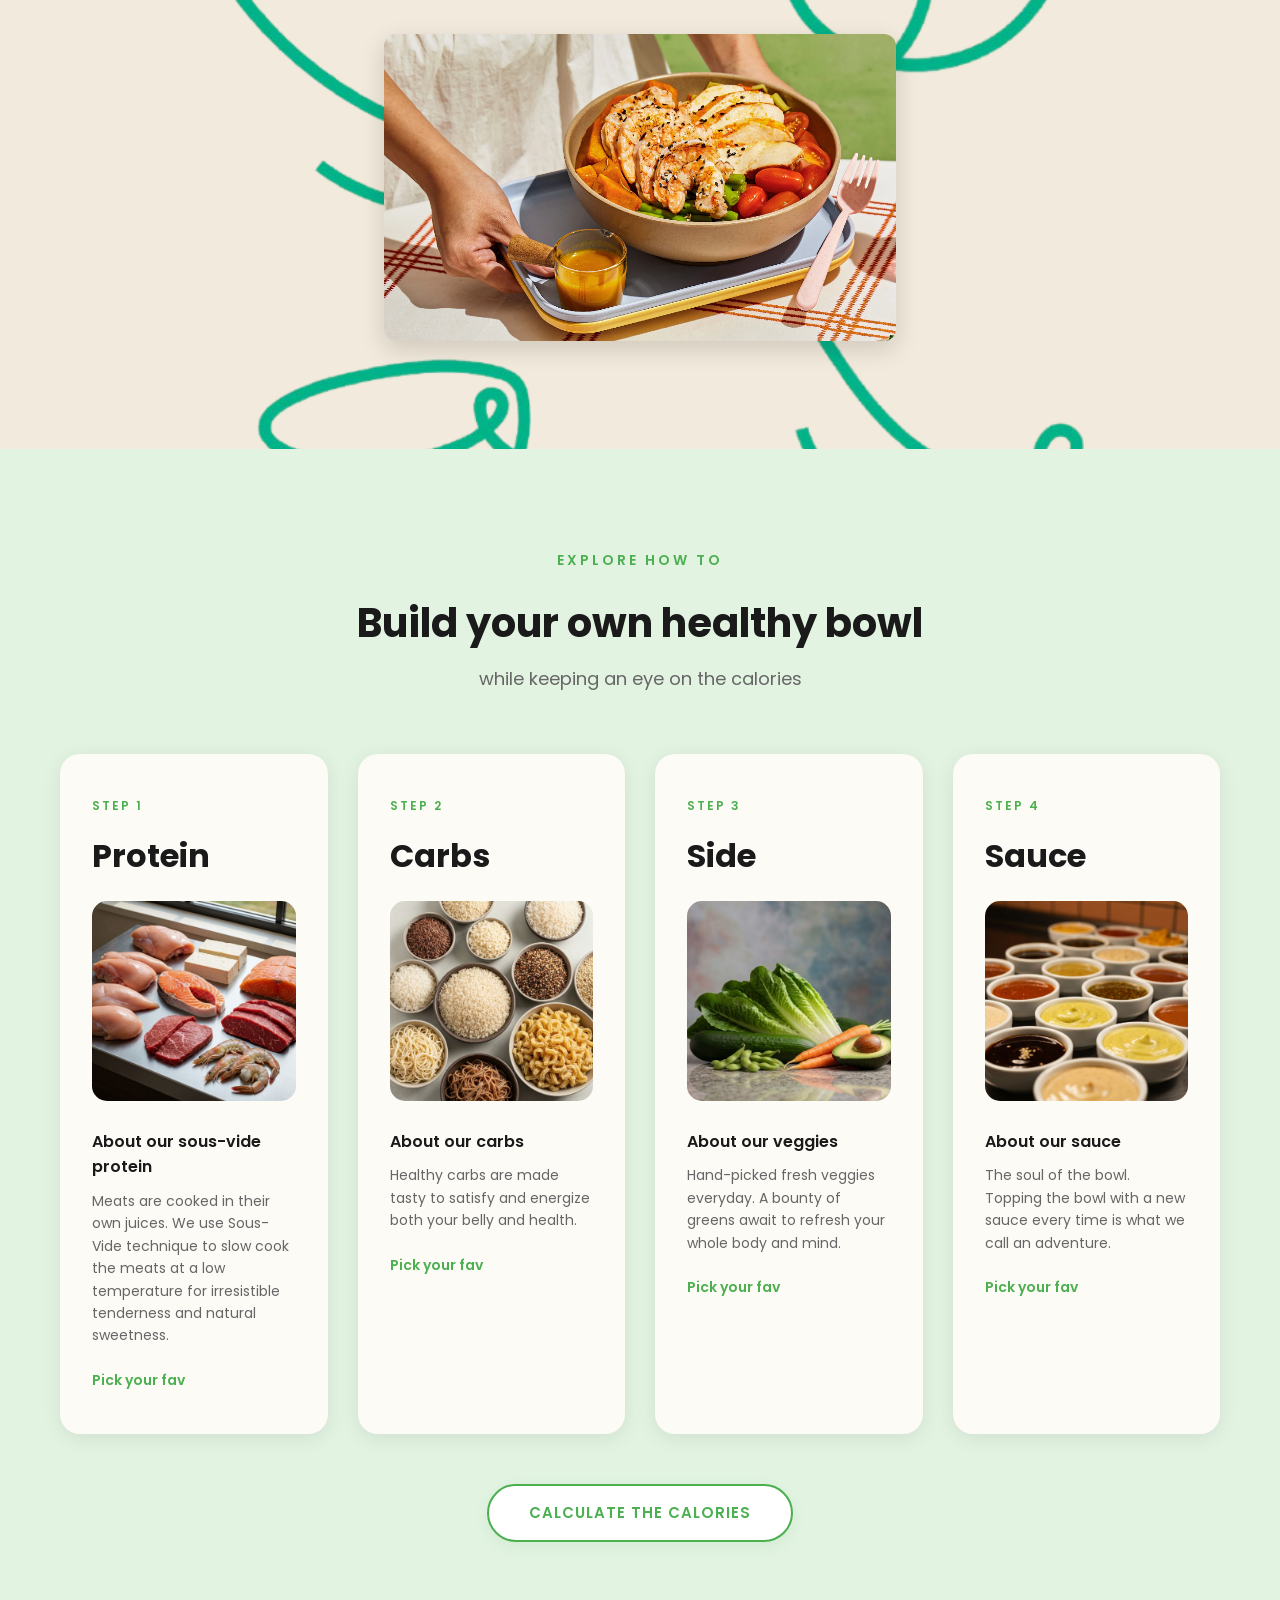
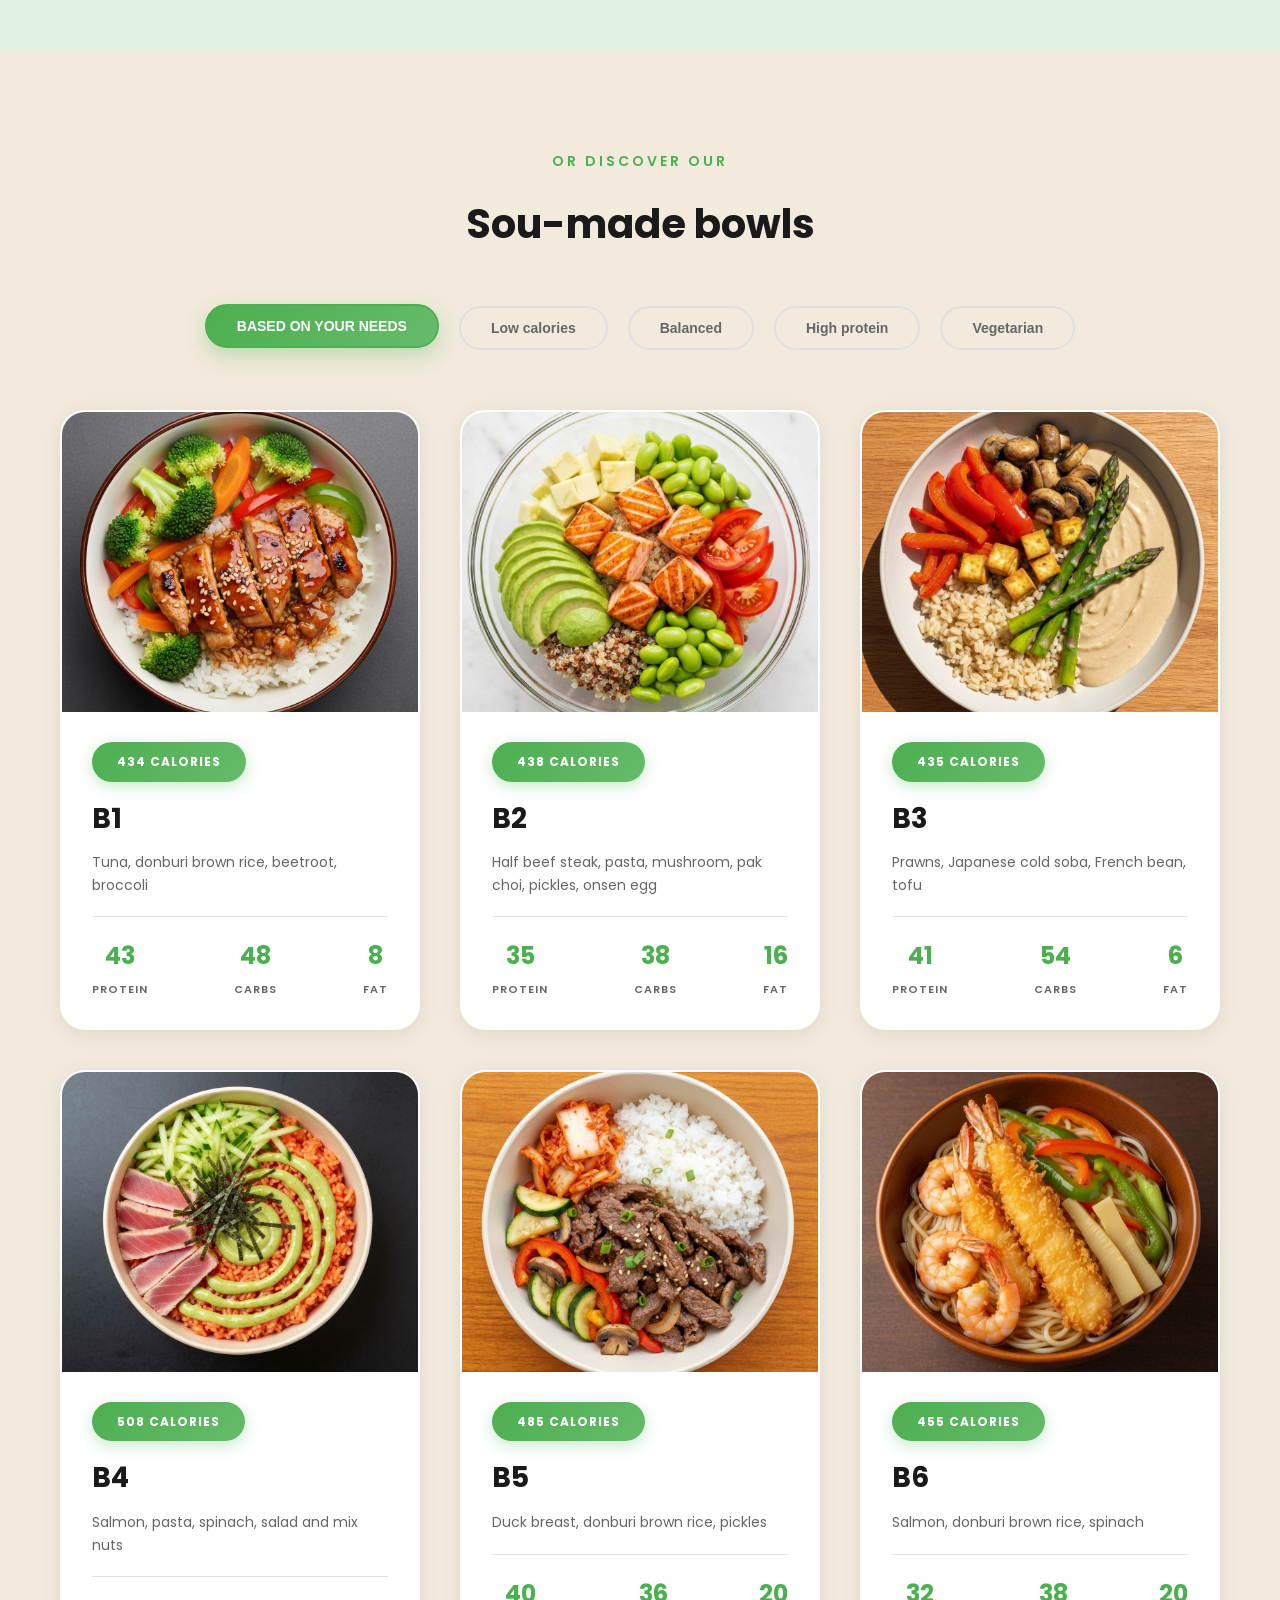
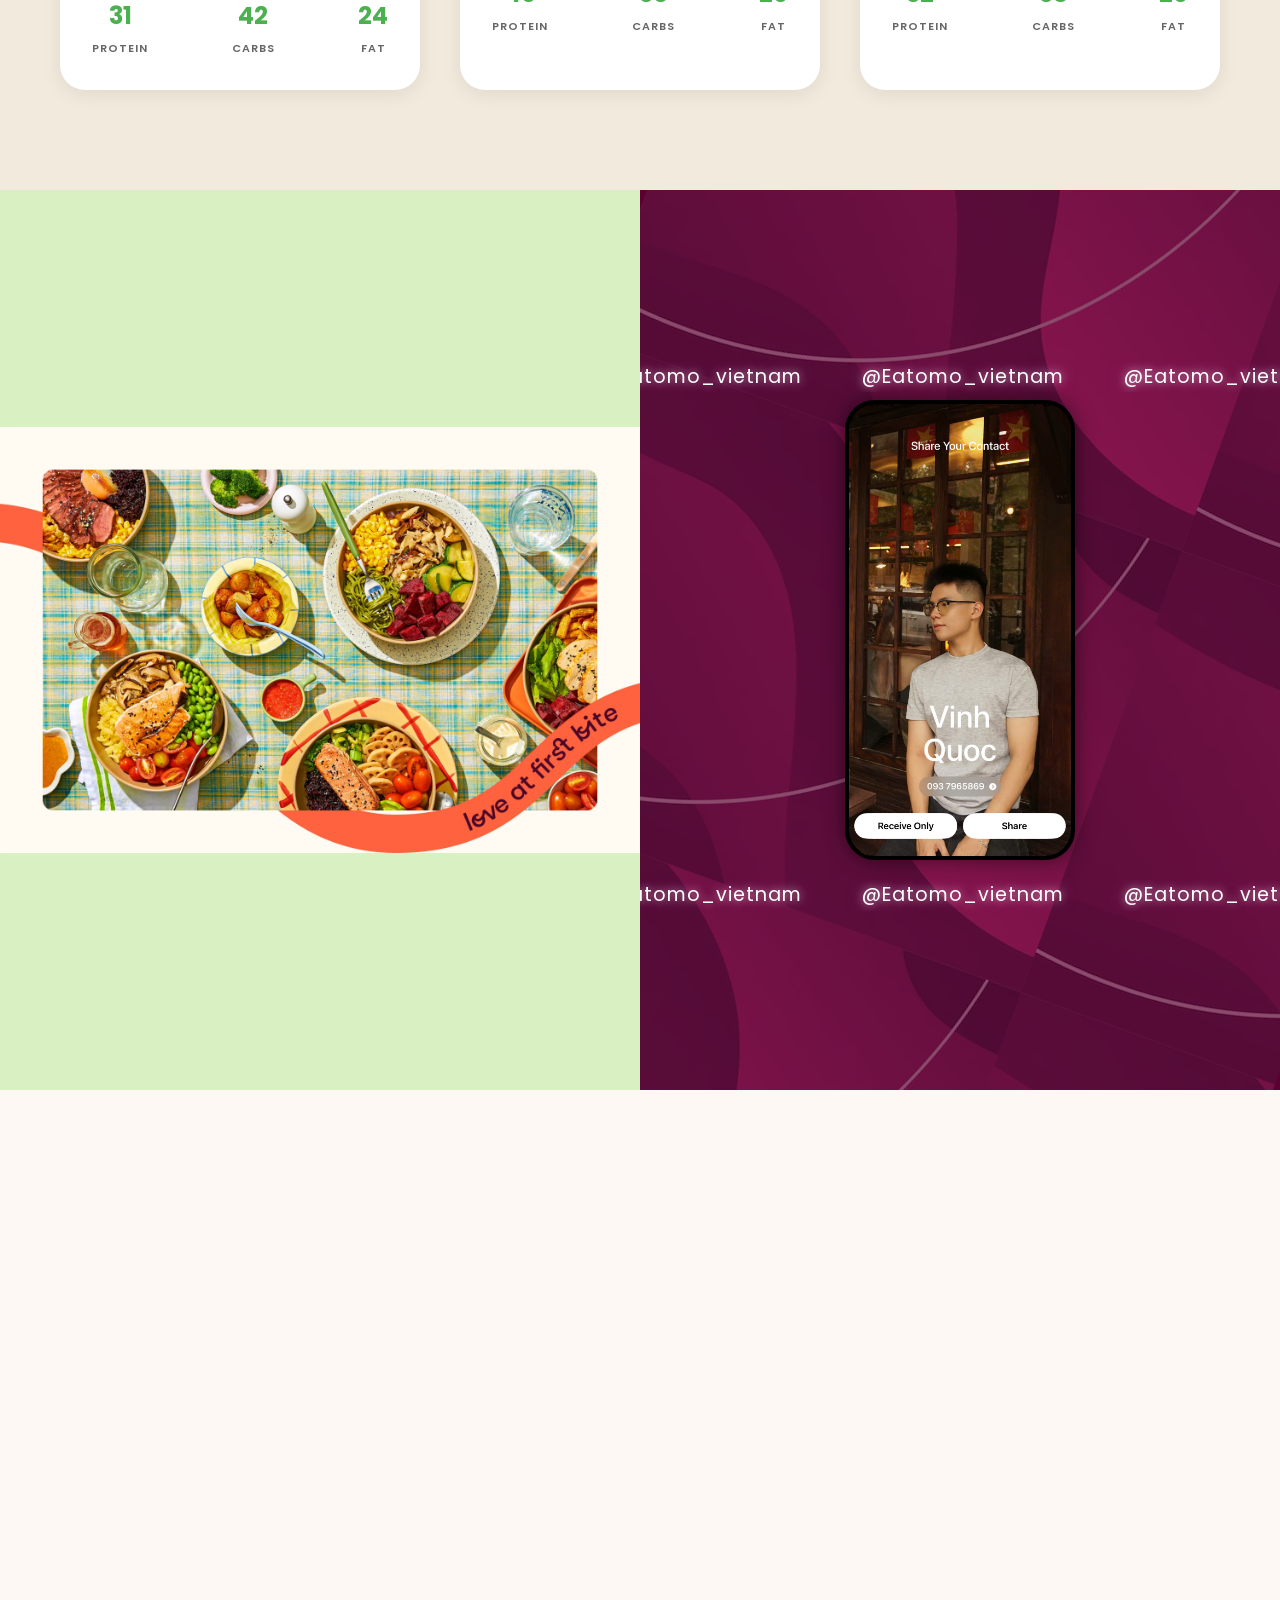
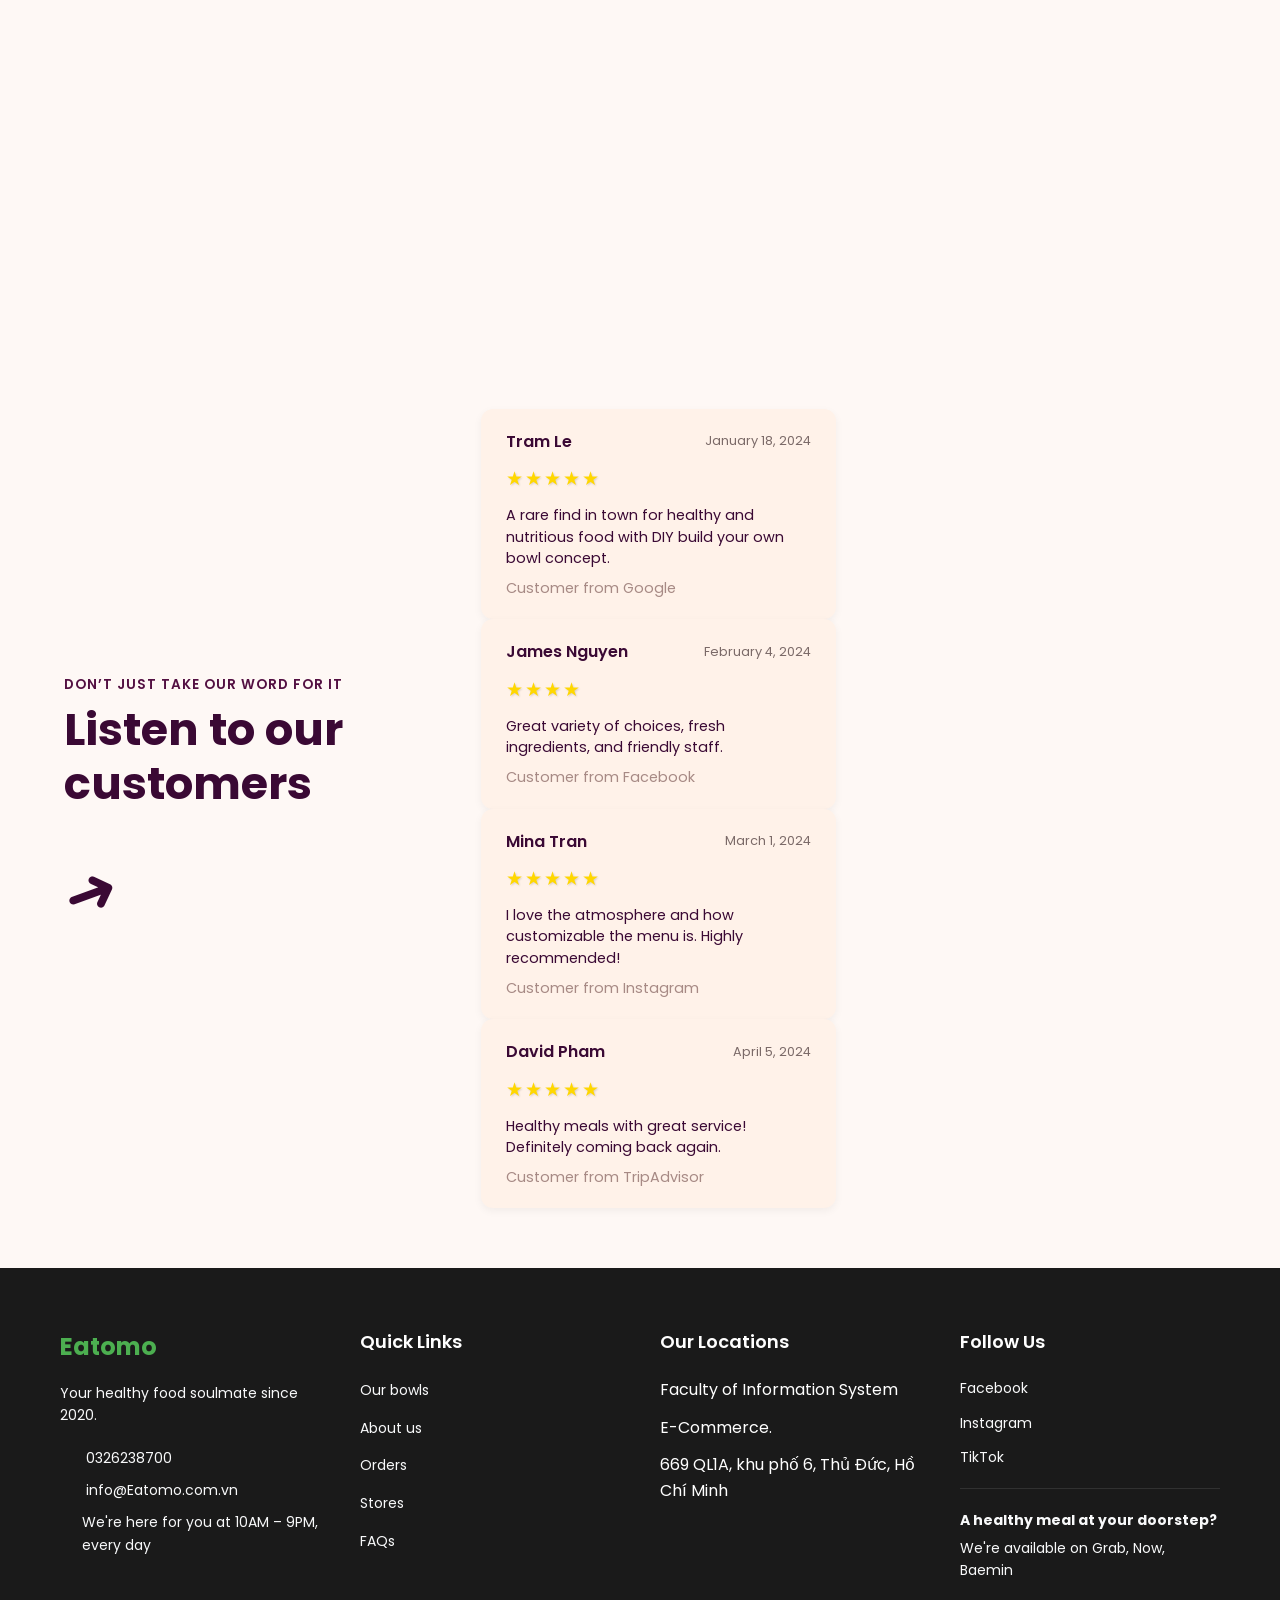
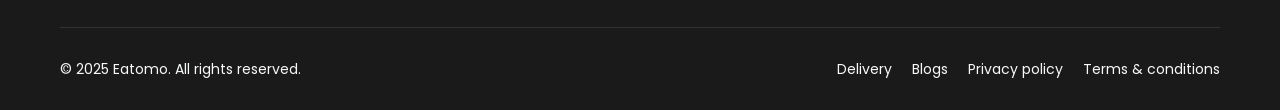
==== commit 9b978b80: "hi" ====
--- a/frontend/html/index.html
+++ b/frontend/html/index.html
@@ -31,7 +31,7 @@
             <nav class="nav">
                 <a href="our-bowls.html" class="nav-link" onclick="navigateToPage('bowls')">Our Bowls</a>
                 <a href="stores.html" class="nav-link" onclick="navigateToPage('stores')">Stores</a>
-                <a href="#" class="nav-link" onclick="navigateToPage('delivery')">Orders</a>
+                <a href="orders.html" class="nav-link" onclick="navigateToPage('delivery')">Orders</a>
                 <a href="about-us.html" class="nav-link" onclick="navigateToPage('about')">About Us</a>
                 <a href="faqs.html" class="nav-link" onclick="navigateToPage('contact')">FAQs</a>
                 <div class="nav-auth-buttons">
@@ -80,20 +80,20 @@
                         <div class="card-icon">
                             <i class="fas fa-store"></i>
                         </div>
-                        <a href="#" class="btn btn-primary" onclick="findStore()">Find a store</a>
+                        <a href="stores.html" class="btn btn-primary" onclick="findStore()">Find a store</a>
                     </div>
                     <div class="experience-card1">
                         <div class="card-icon">
                             <i class="fas fa-bowl-rice"></i>
                         </div>
 
-                        <a href="#" class="btn btn-primary" onclick="orderNow()">Order now</a>
+                        <a href="orders.html" class="btn btn-primary" onclick="orderNow()">Order now</a>
                     </div>
                     <div class="experience-card2">
                         <div class="card-icon">
                             <i class="fas fa-utensils"></i>
                         </div>
-                        <a href="#" class="btn btn-primary" onclick="learnMoreCatering()">Learn more</a>
+                        <a href="about-us.html" class="btn btn-primary" onclick="learnMoreCatering()">Learn more</a>
                     </div>
                 </div>
             </div>
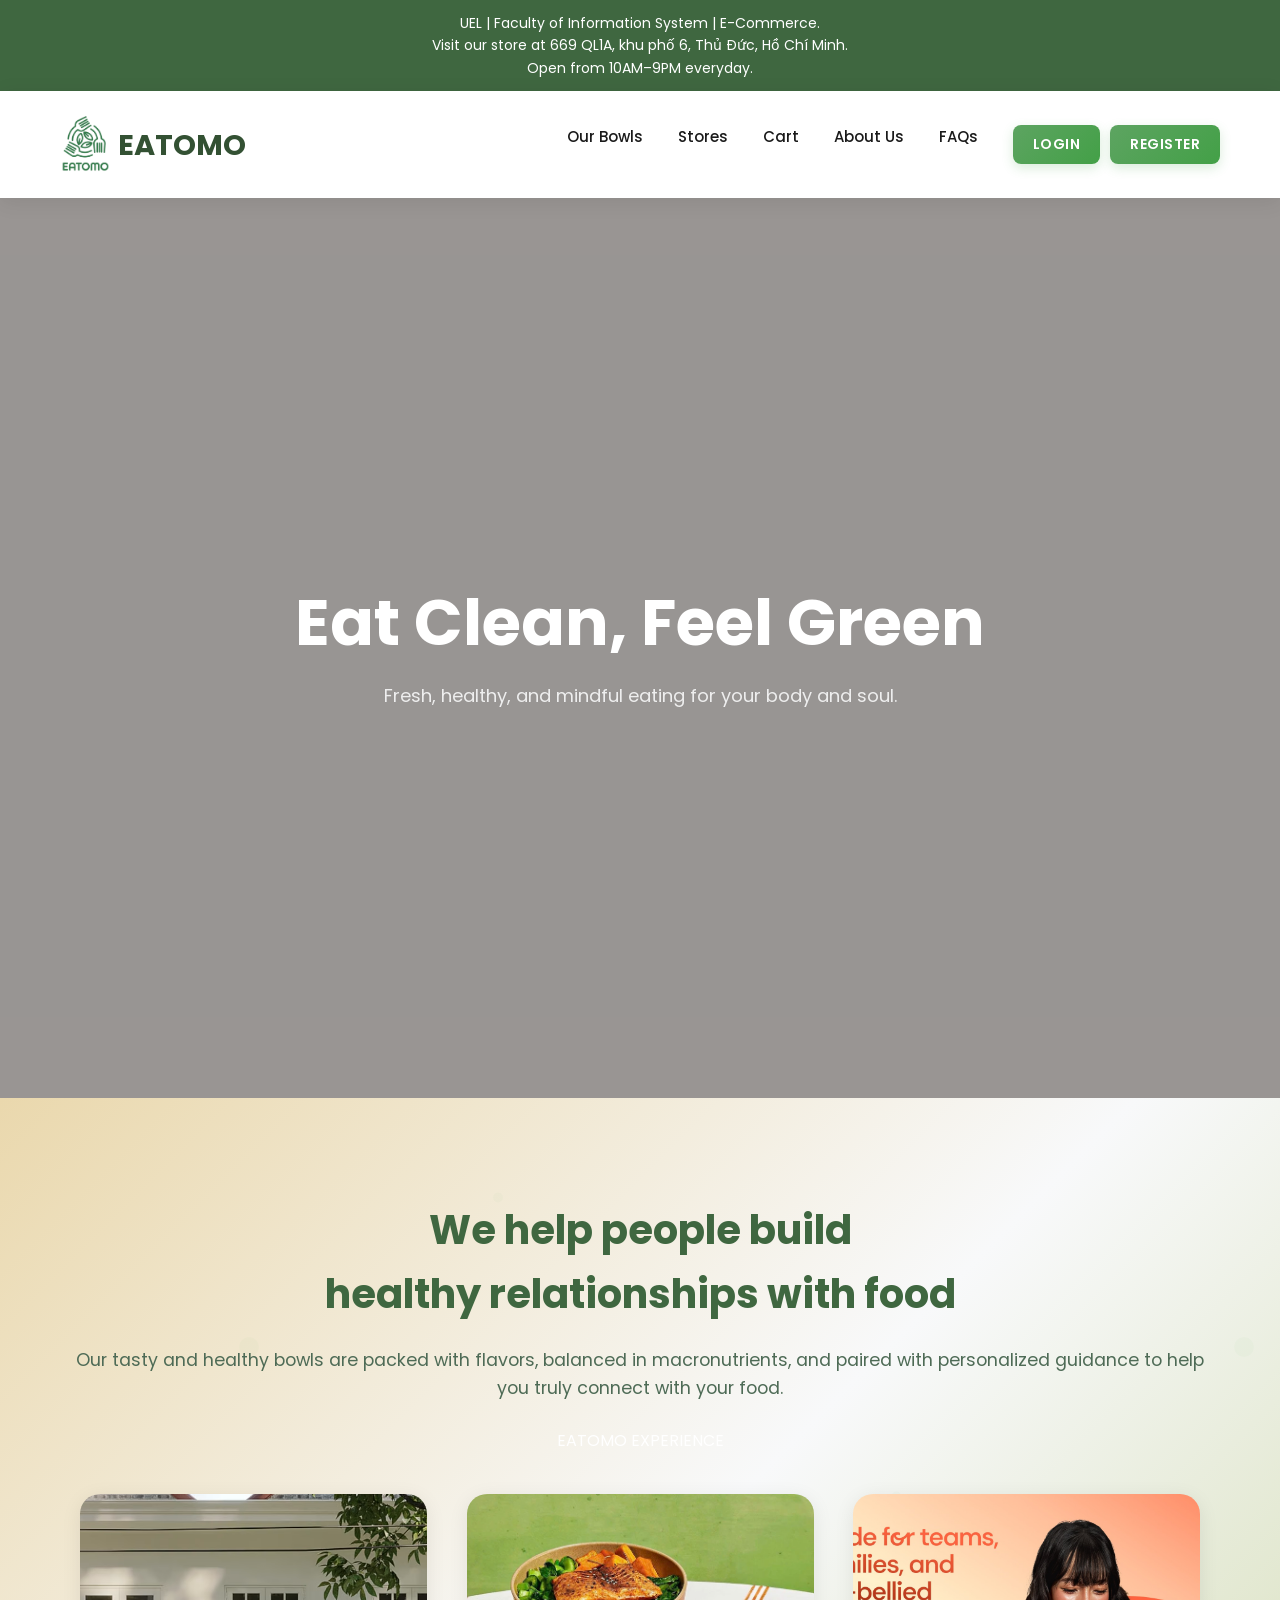
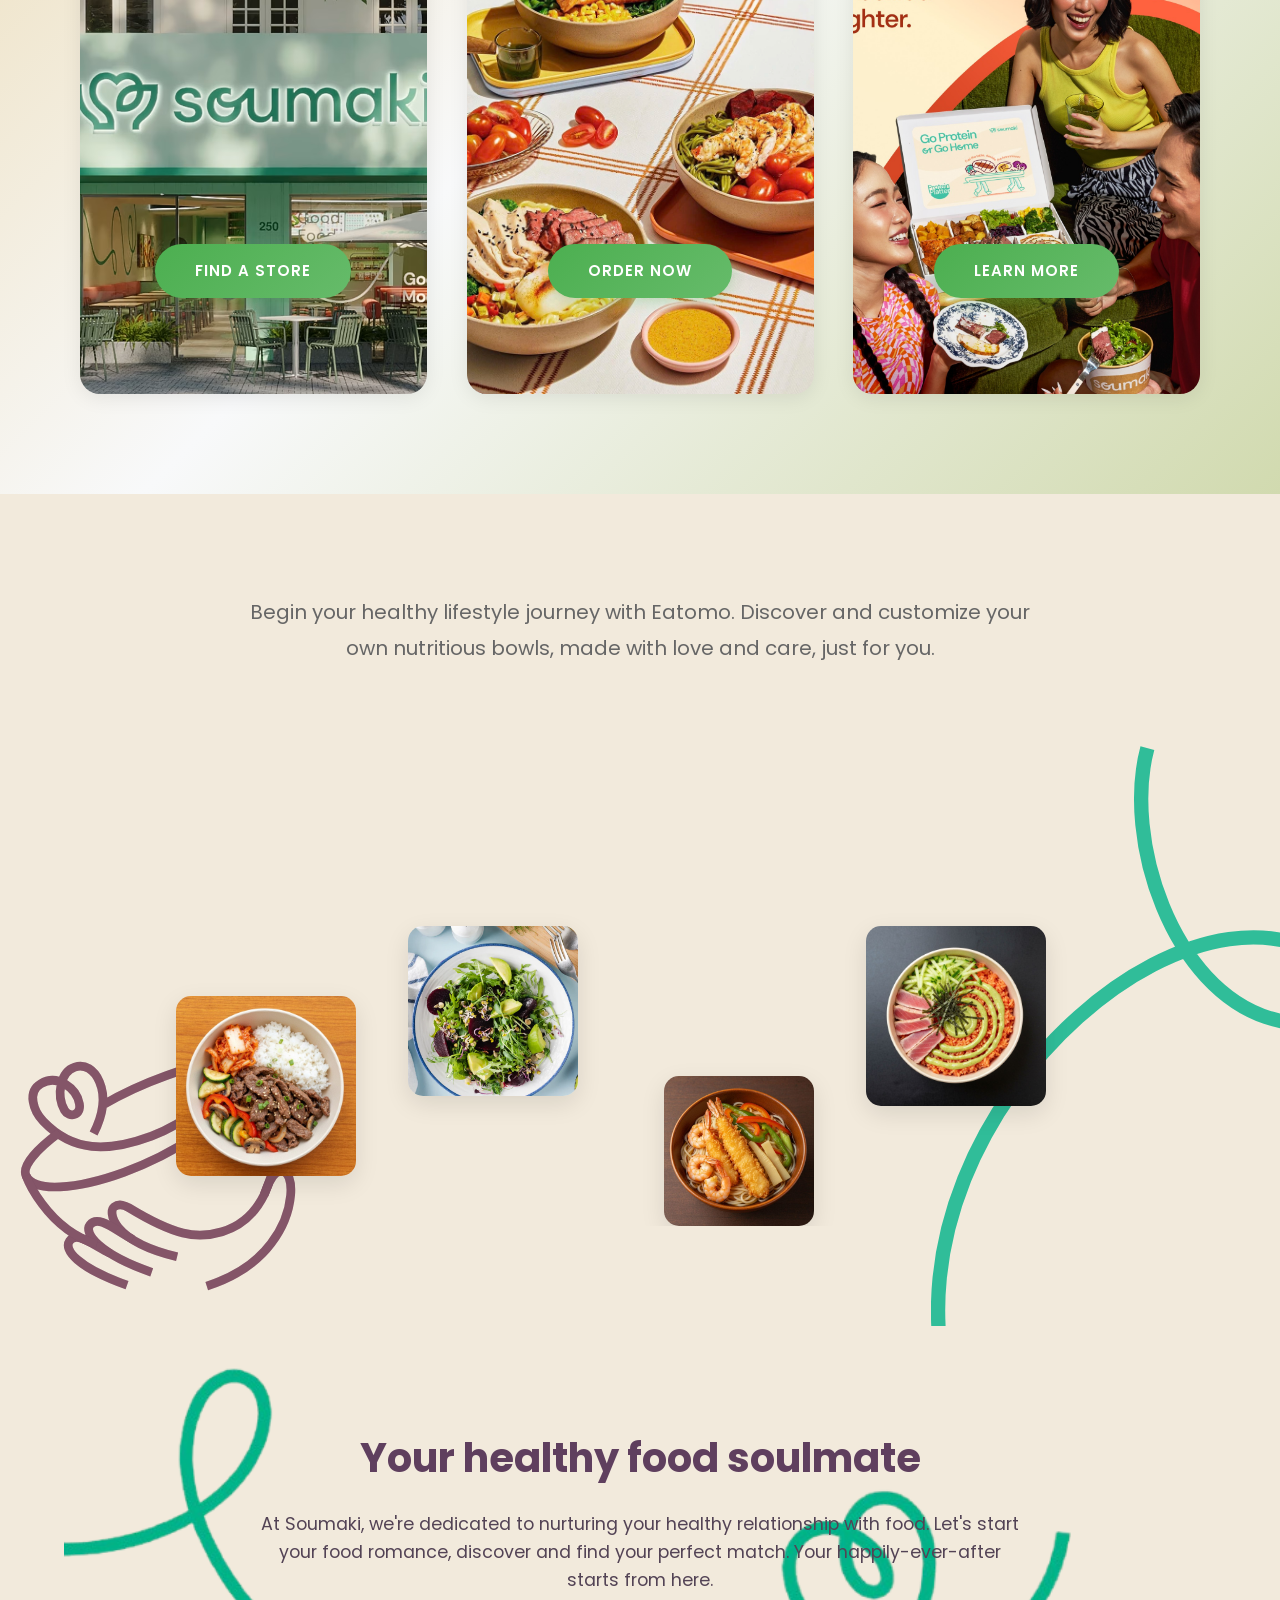
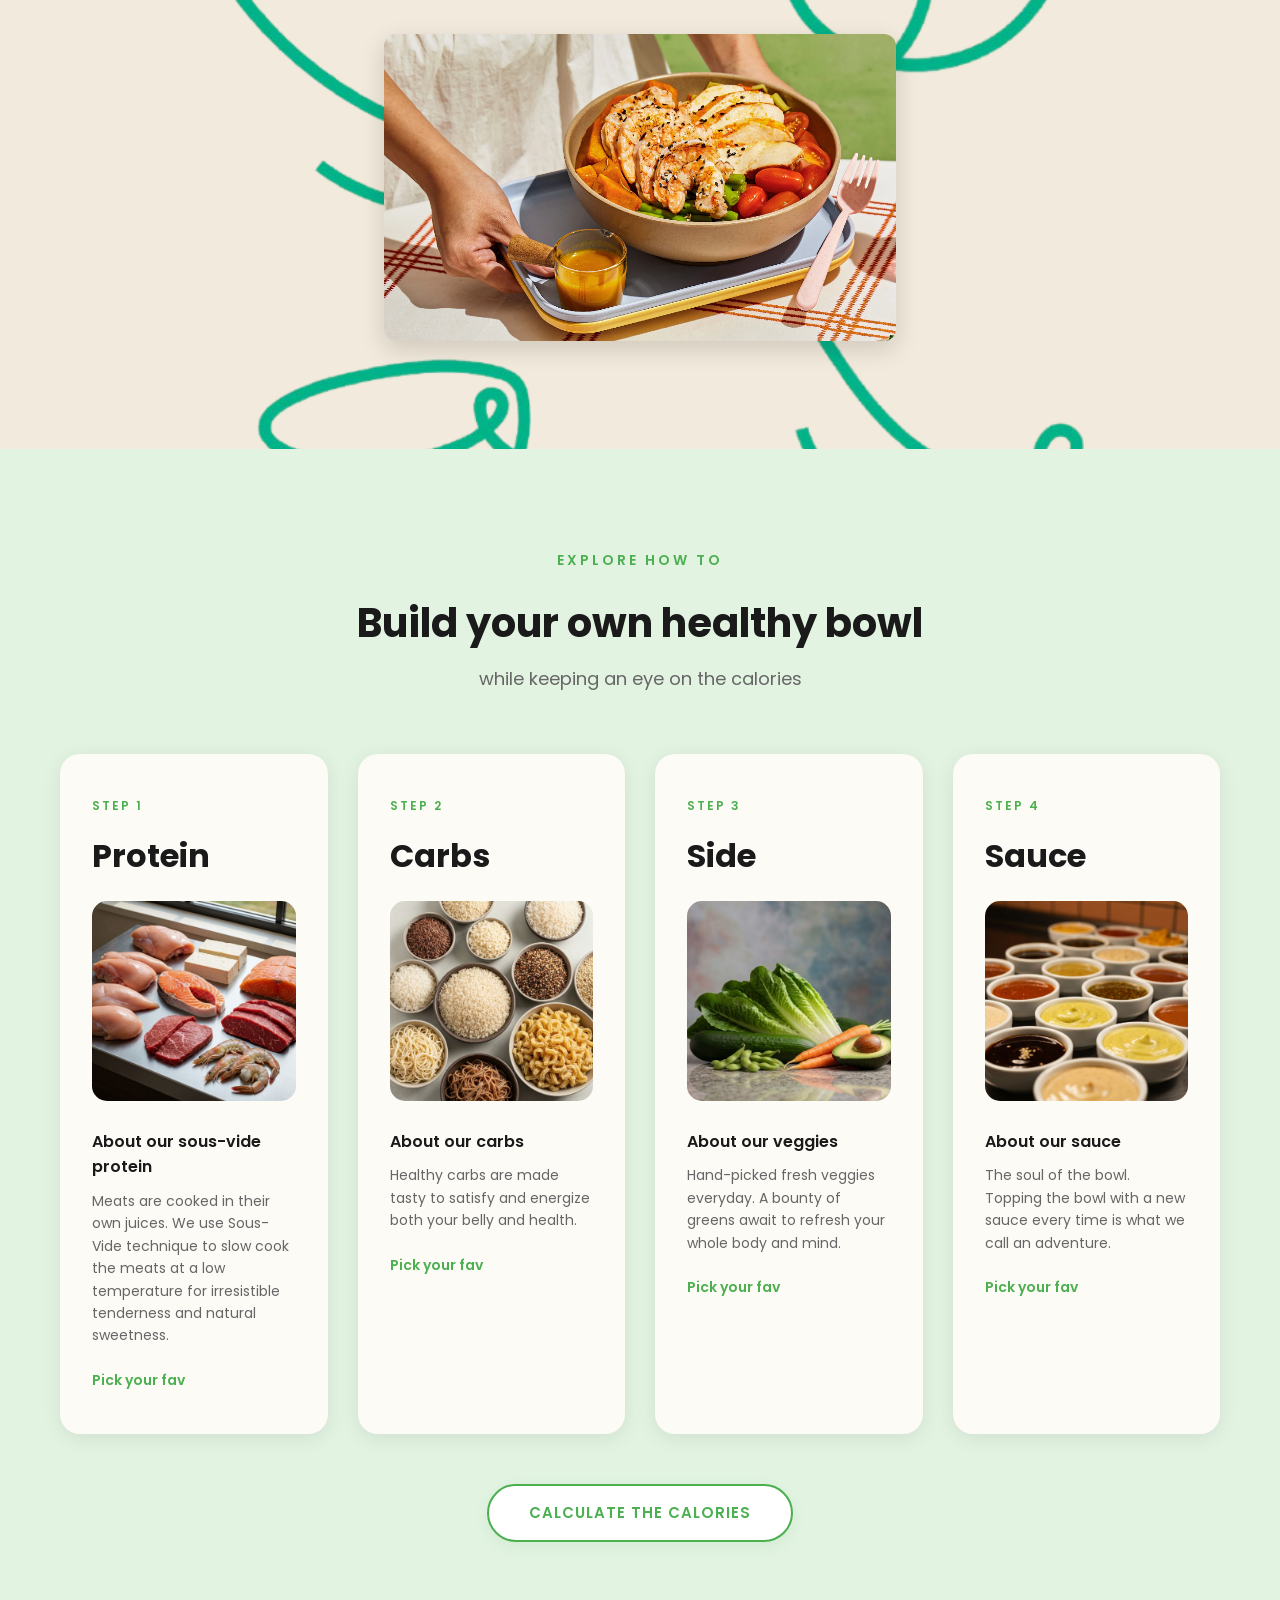
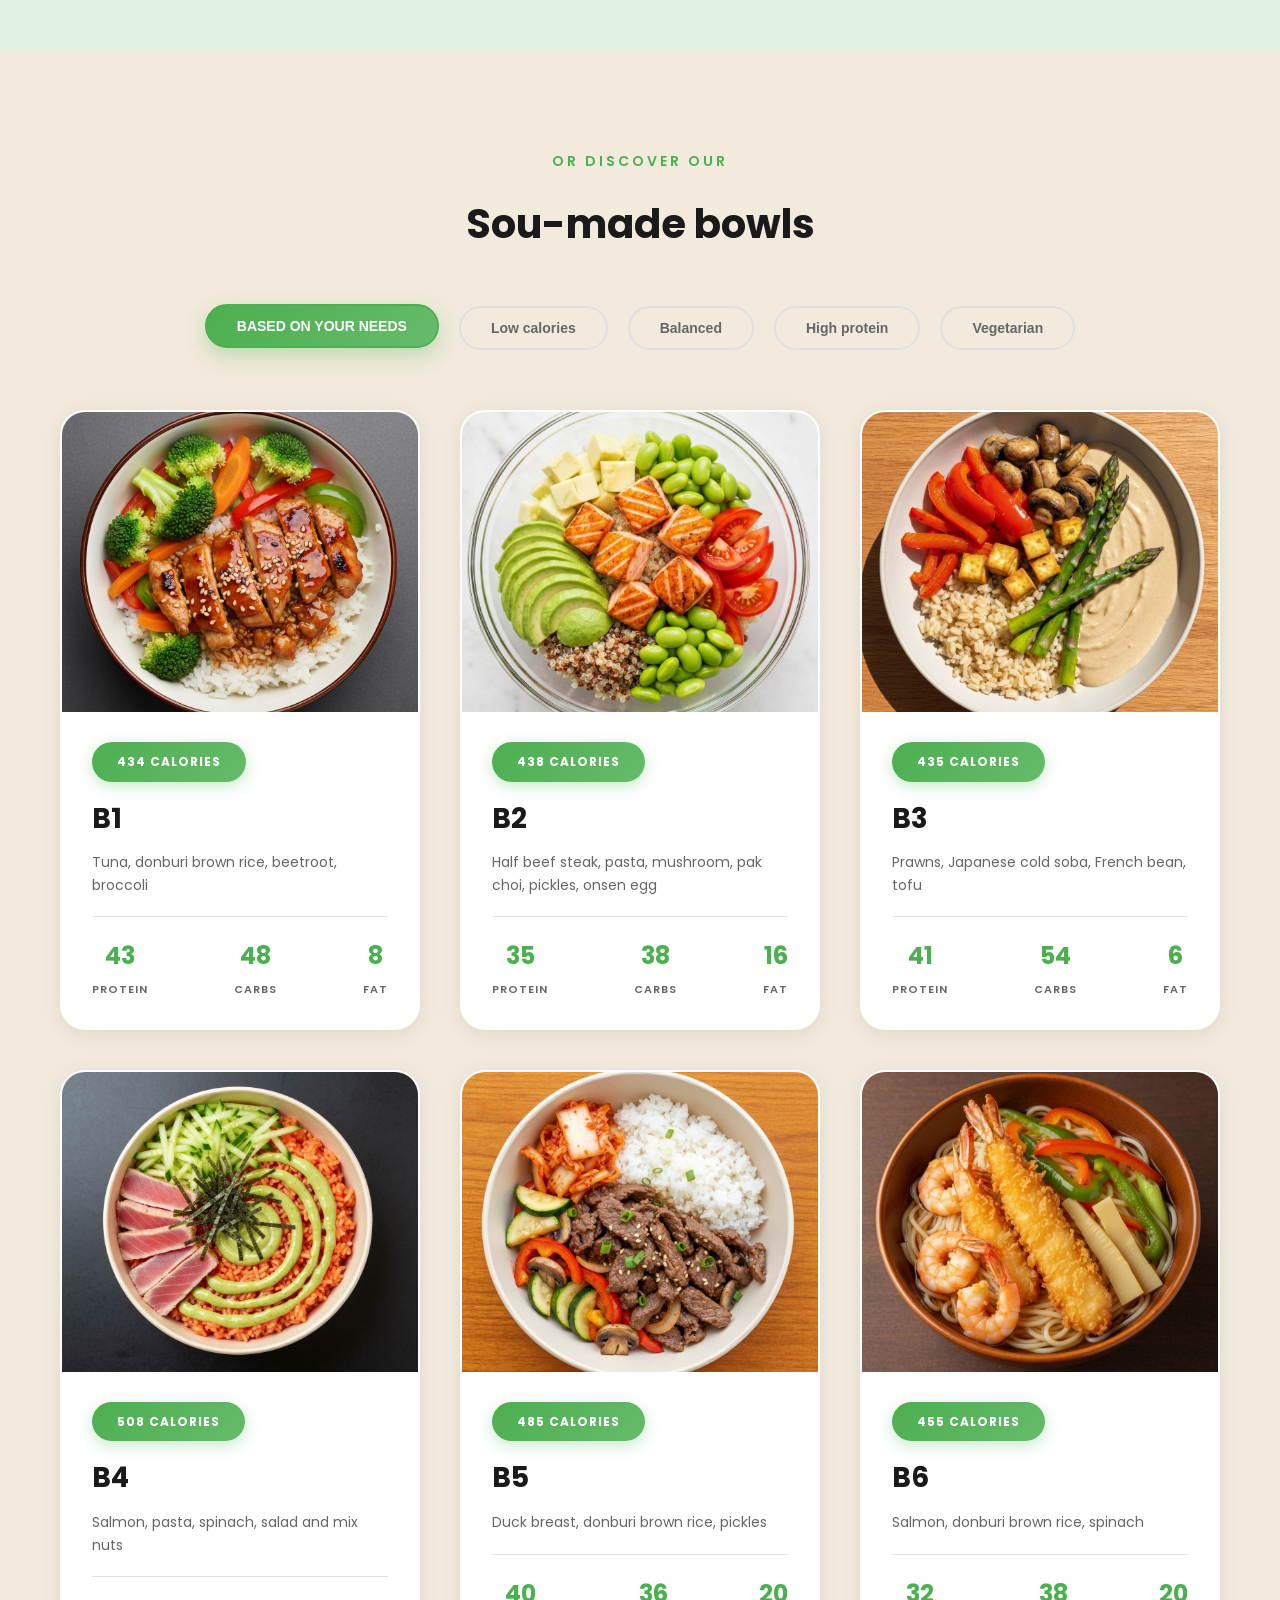
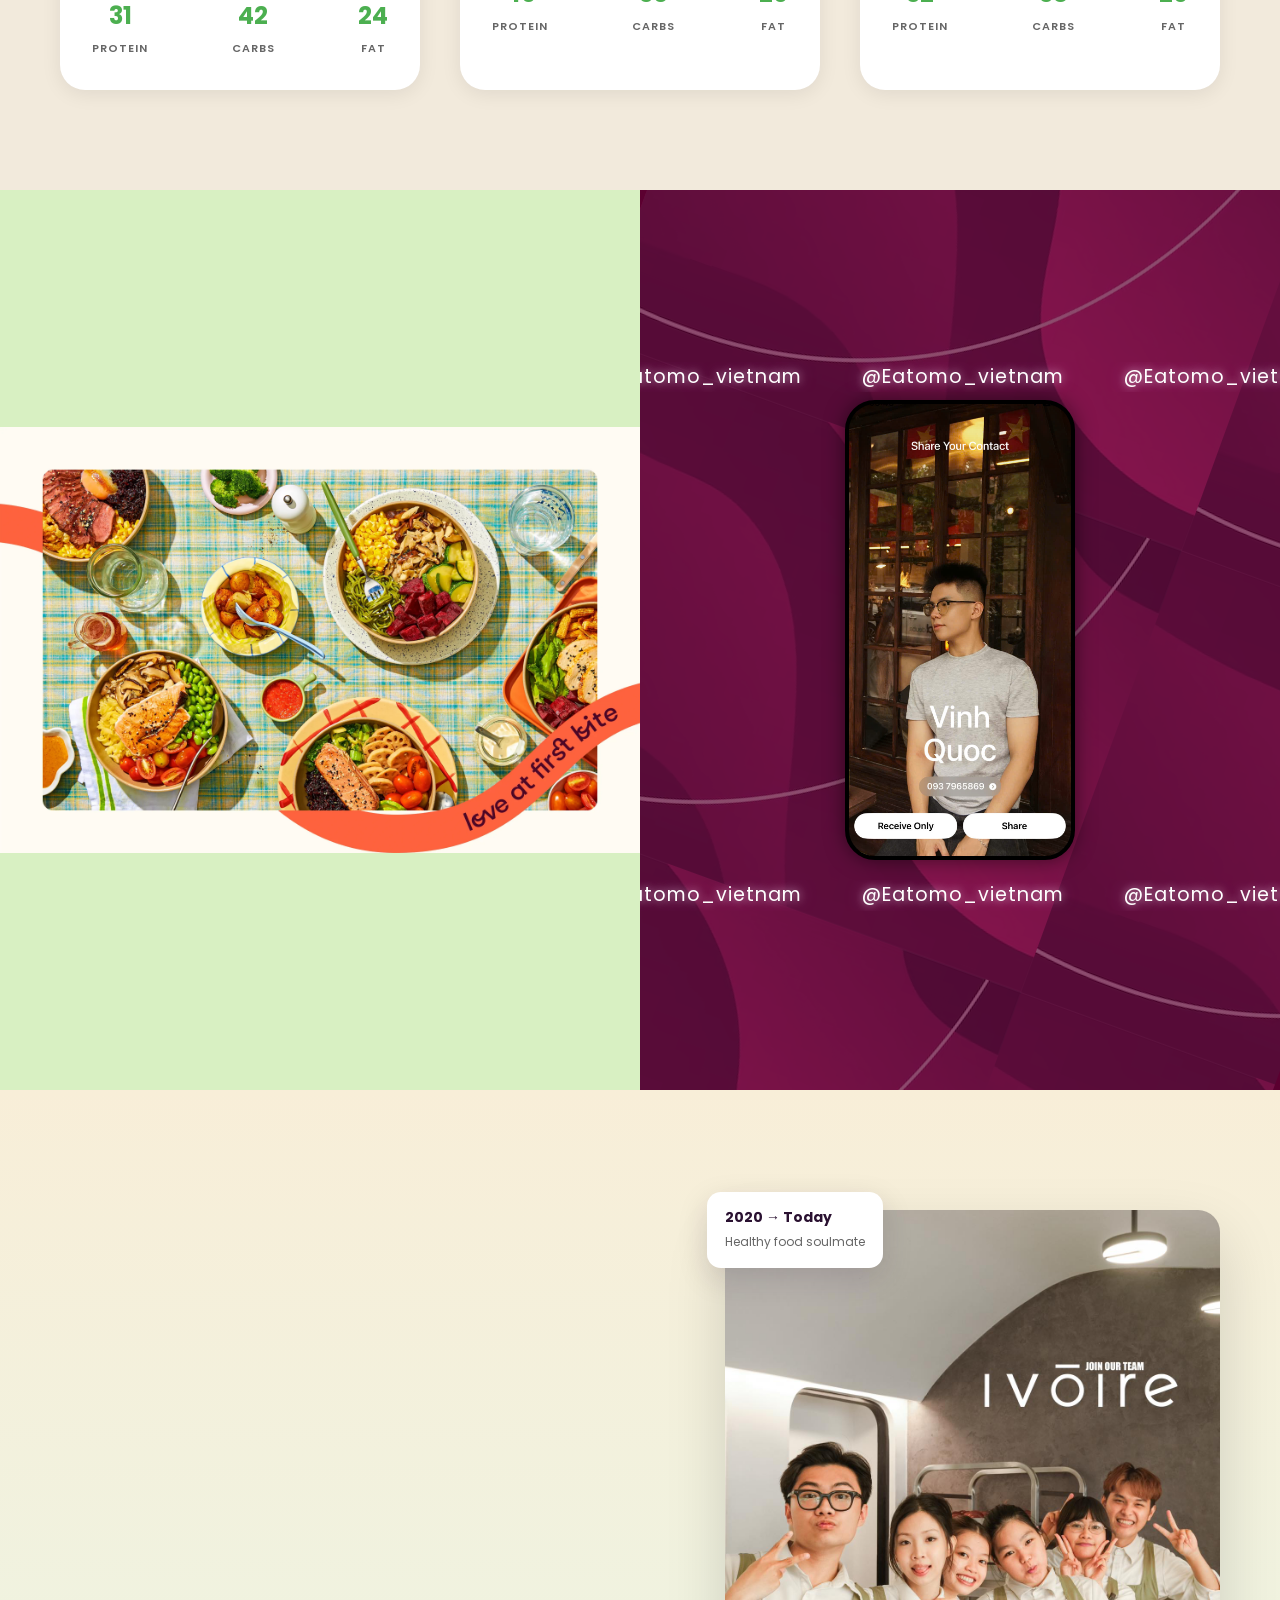
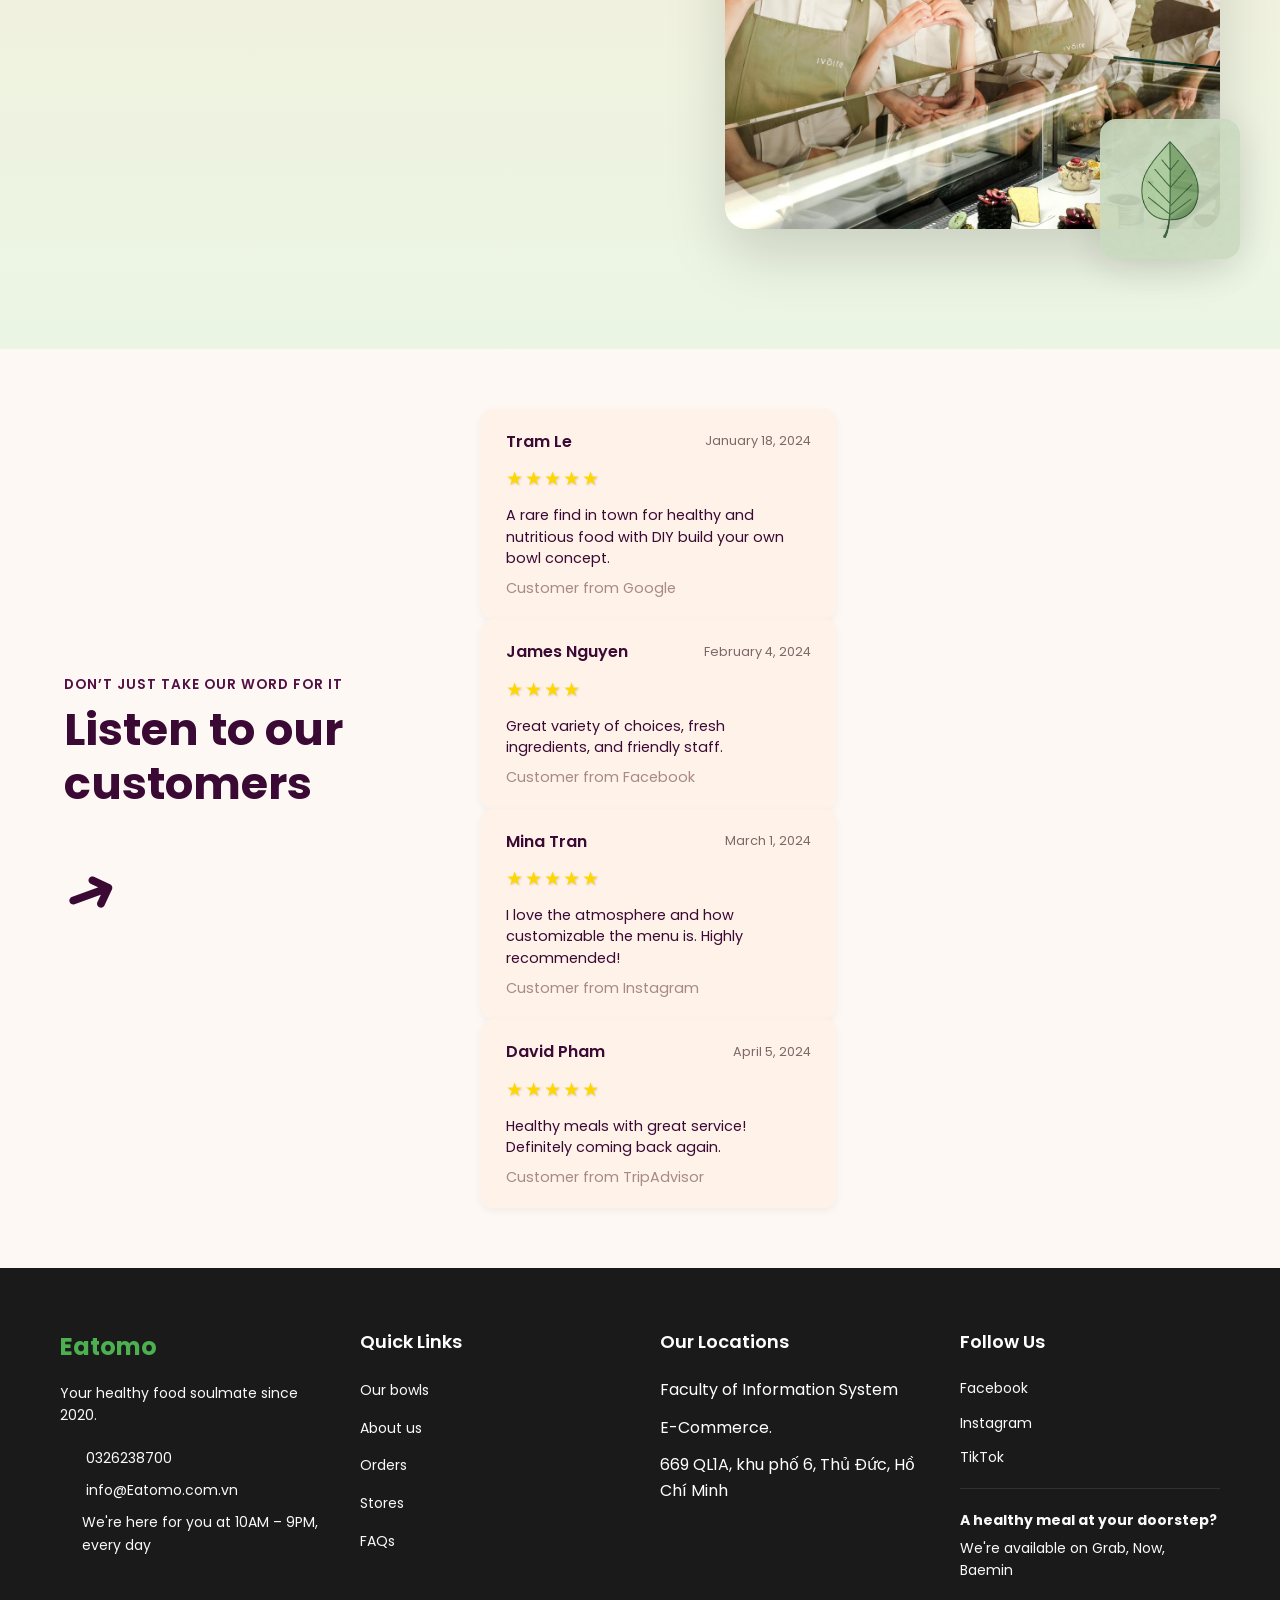
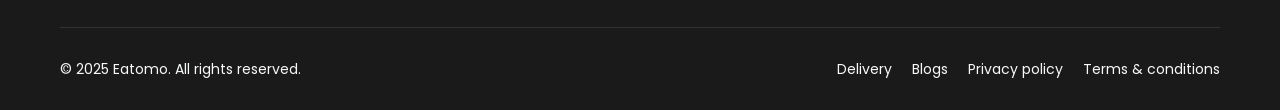
==== commit 90d48147: "huhu demo final" ====
--- a/frontend/html/index.html
+++ b/frontend/html/index.html
@@ -31,7 +31,7 @@
             <nav class="nav">
                 <a href="our-bowls.html" class="nav-link" onclick="navigateToPage('bowls')">Our Bowls</a>
                 <a href="stores.html" class="nav-link" onclick="navigateToPage('stores')">Stores</a>
-                <a href="orders.html" class="nav-link" onclick="navigateToPage('delivery')">Orders</a>
+                <a href="orders.html" class="nav-link" onclick="navigateToPage('delivery')">Cart</a>
                 <a href="about-us.html" class="nav-link" onclick="navigateToPage('about')">About Us</a>
                 <a href="faqs.html" class="nav-link" onclick="navigateToPage('contact')">FAQs</a>
                 <div class="nav-auth-buttons">
